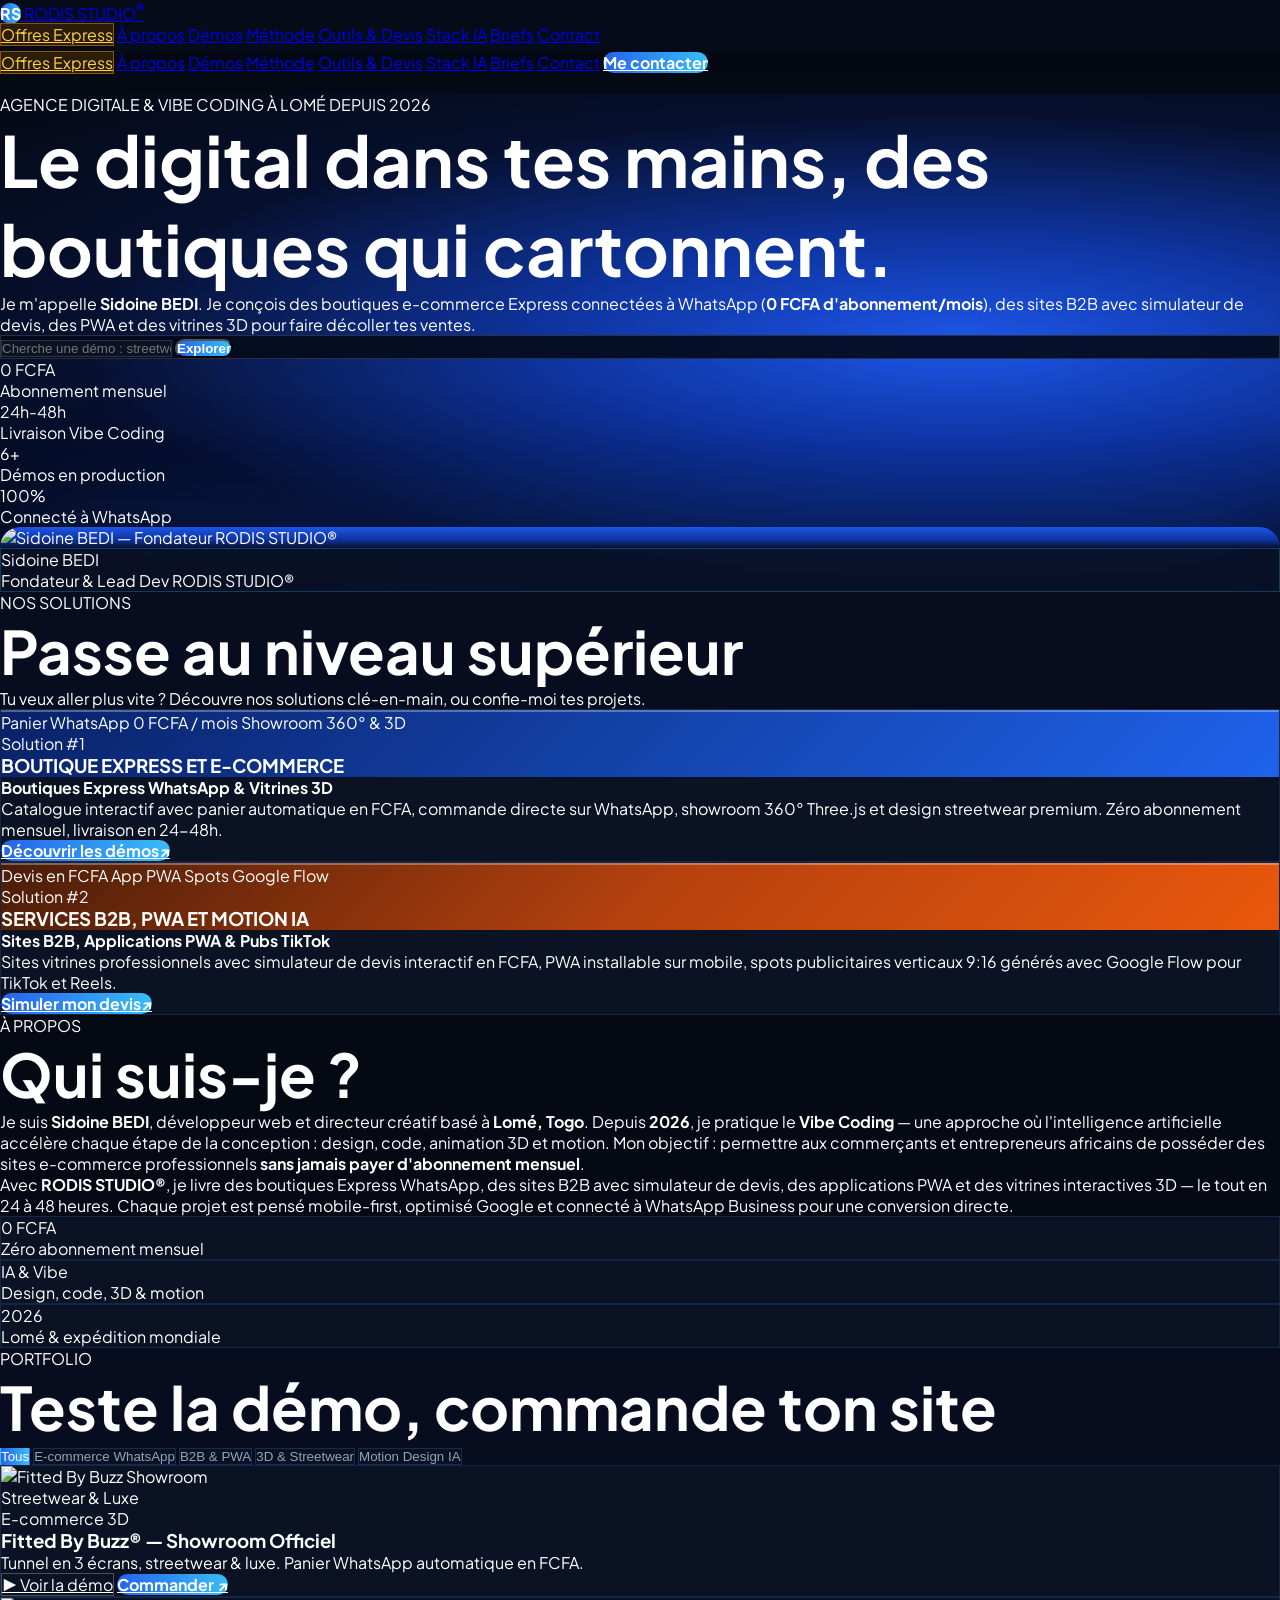
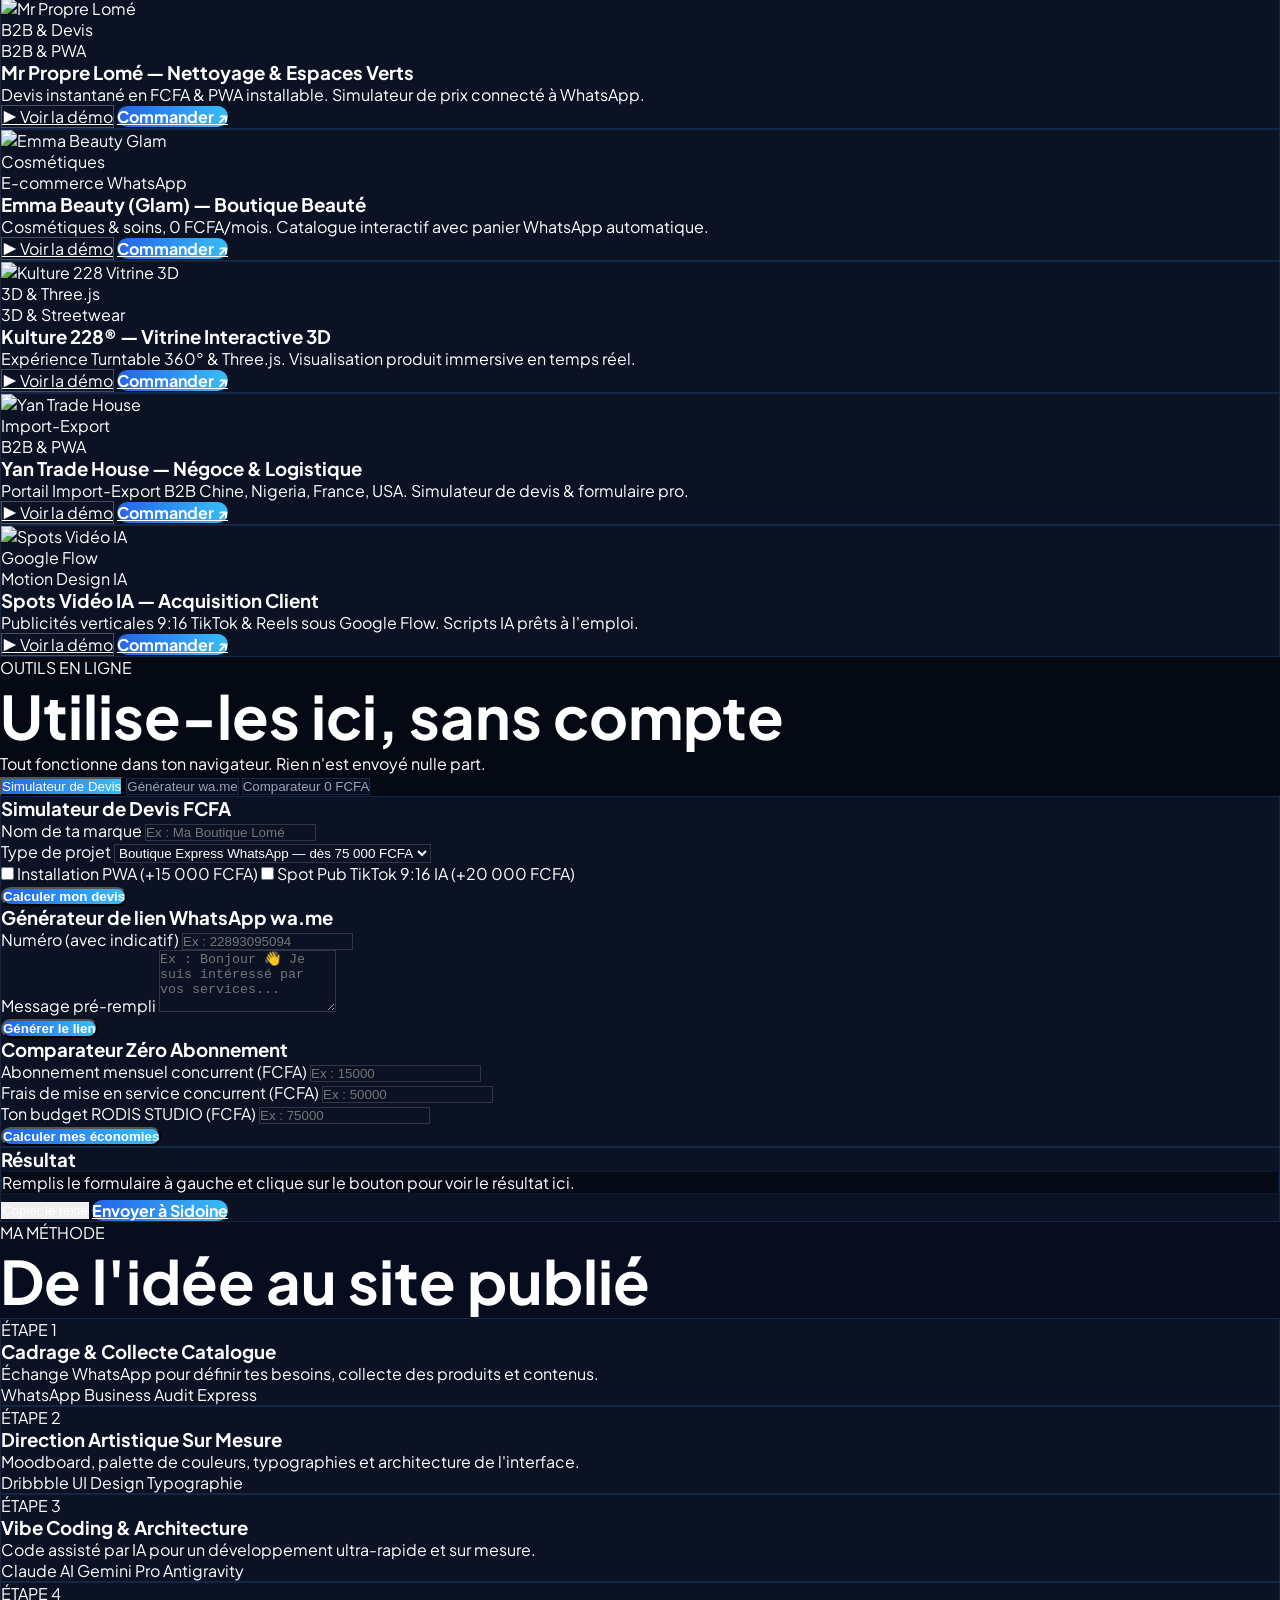
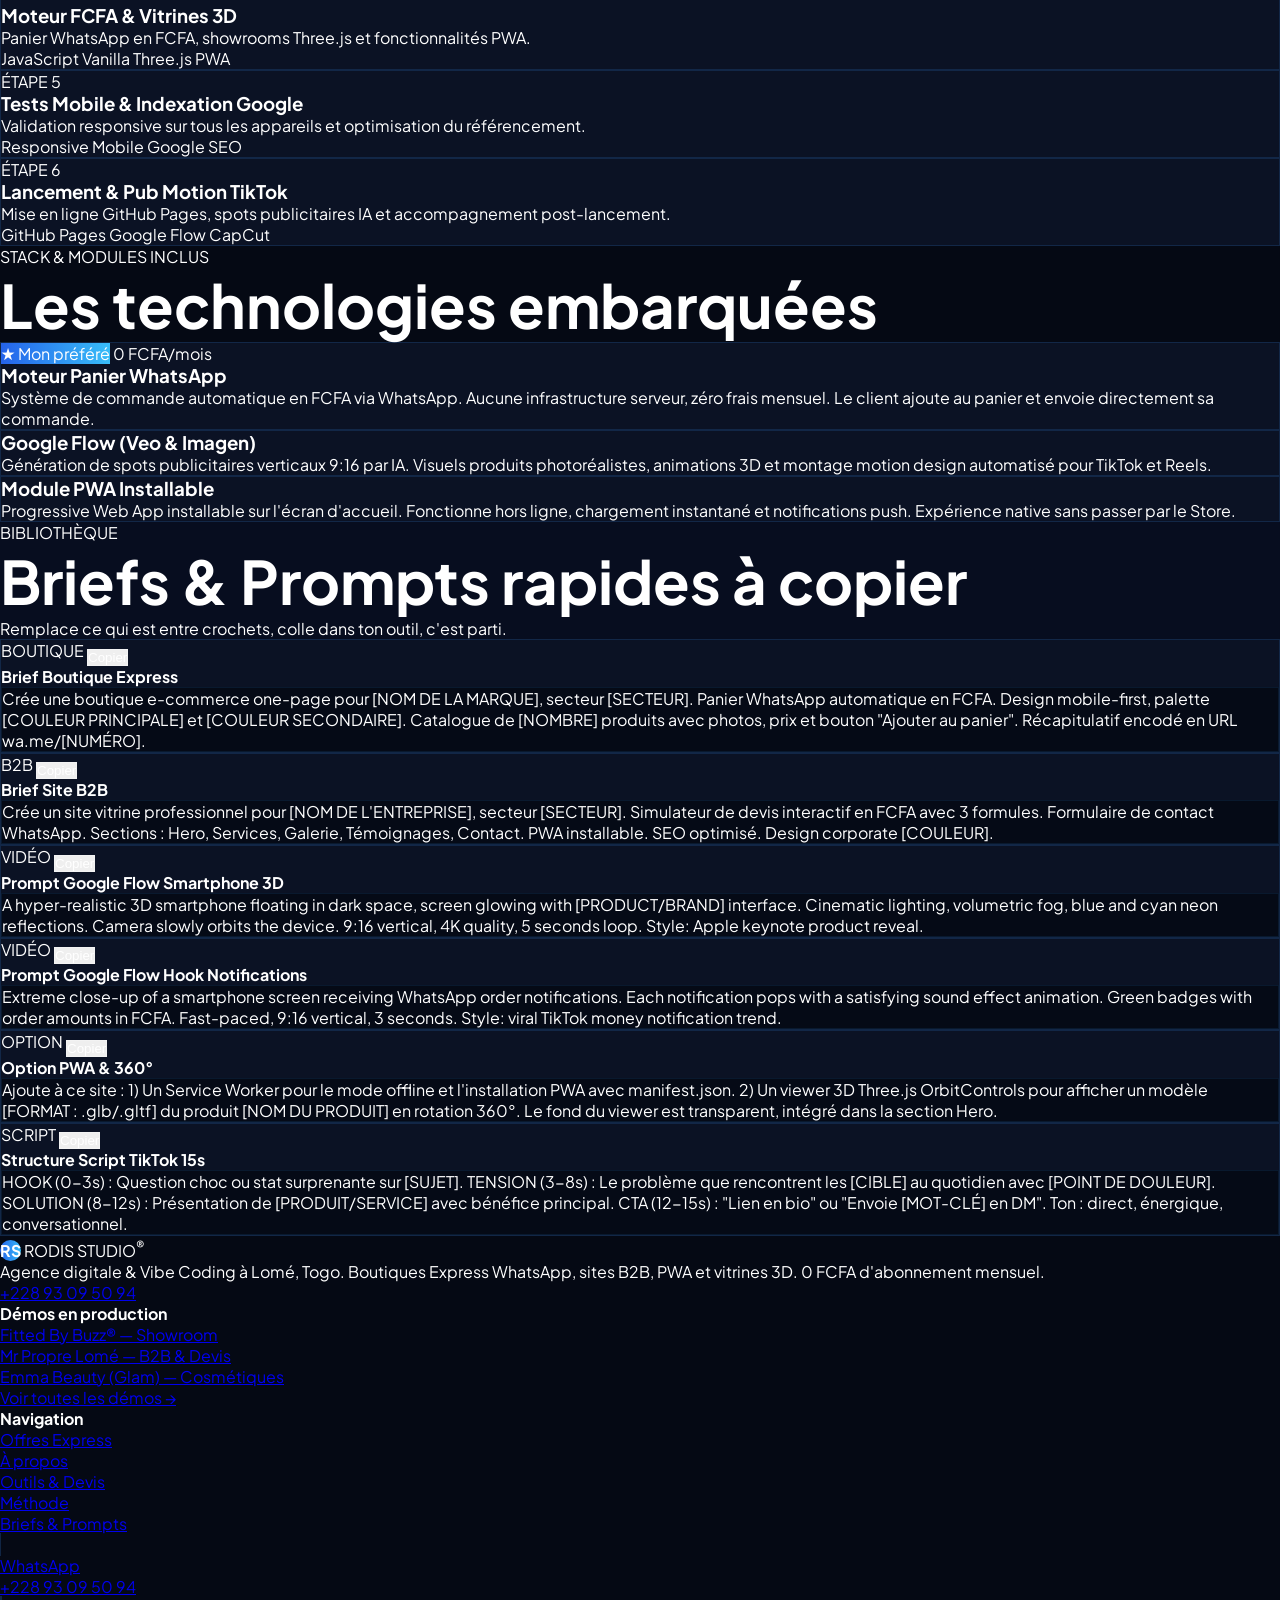
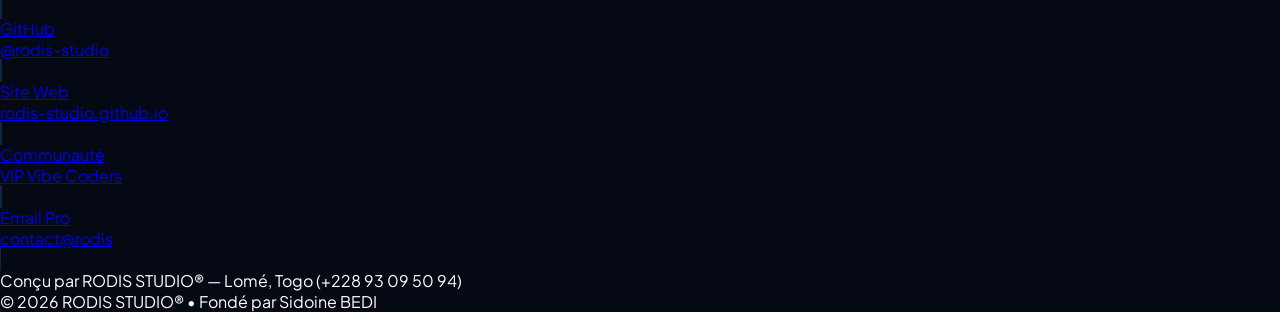
==== index.html @ 3eff5827 "feat: refonte complete site officiel RODIS STUDIO (charte Bleu Roi/Bleu Nuit, 10 sections)" ====
<!DOCTYPE html>
<html lang="fr" class="overflow-x-hidden">
<head>
  <meta charset="UTF-8">
  <meta name="viewport" content="width=device-width, initial-scale=1.0">
  <meta name="google-site-verification" content="QTzAK8WLsPOTwuTMtXdZNBFVSGYJzHXg0_GYtVW4f6Y" />
  <title>RODIS STUDIO® — Agence Digitale &amp; Vibe Coding • Lomé, Togo</title>
  <meta name="description" content="RODIS STUDIO® — Agence digitale &amp; Vibe Coding à Lomé par Sidoine BEDI. Boutiques e-commerce WhatsApp, sites B2B, PWA &amp; vitrines 3D livrés en 24-48h. 0 FCFA d'abonnement.">

  <!-- Google Fonts -->
  <link rel="preconnect" href="https://fonts.googleapis.com">
  <link rel="preconnect" href="https://fonts.gstatic.com" crossorigin>
  <link href="https://fonts.googleapis.com/css2?family=Unbounded:wght@700;800;900&family=Plus+Jakarta+Sans:wght@300;400;500;600;700;800&family=JetBrains+Mono:wght@400;500;600&display=swap" rel="stylesheet">

  <!-- Tailwind CSS CDN -->
  <script src="https://cdn.tailwindcss.com"></script>
  <script>
    tailwind.config = {
      theme: {
        extend: {
          colors: {
            navy: {
              950: '#050914',
              900: '#070D1F',
              800: '#0B1224',
              700: '#0E1A3A',
              600: '#122452'
            },
            azure: {
              DEFAULT: '#2563EB',
              light: '#38BDF8',
              dark: '#0E34A0',
              electric: '#1D56E8'
            },
            amber: {
              DEFAULT: '#D97706',
              dark: '#4A1D09',
              mid: '#B4410E',
              bright: '#EA580C'
            }
          },
          fontFamily: {
            display: ['Unbounded', 'sans-serif'],
            body: ['Plus Jakarta Sans', 'sans-serif'],
            mono: ['JetBrains Mono', 'monospace']
          }
        }
      }
    }
  </script>

  <!-- Lucide Icons CDN -->
  <script src="https://unpkg.com/lucide@latest/dist/umd/lucide.js"></script>

  <style>
    * { margin: 0; padding: 0; box-sizing: border-box; }
    html, body {
      overflow-x: hidden;
      width: 100%;
      max-width: 100vw;
      scroll-behavior: smooth;
    }
    body {
      font-family: 'Plus Jakarta Sans', sans-serif;
      background: #050914;
      color: #FFFFFF;
    }

    /* Scrollbar */
    ::-webkit-scrollbar { width: 6px; }
    ::-webkit-scrollbar-track { background: #070D1F; }
    ::-webkit-scrollbar-thumb { background: linear-gradient(180deg, #2563EB, #38BDF8); border-radius: 3px; }

    /* Selection */
    ::selection { background: #2563EB; color: #FFFFFF; }

    /* Scroll Progress Bar */
    #scrollProgress {
      position: fixed;
      top: 0;
      left: 0;
      height: 4px;
      width: 0%;
      background: linear-gradient(90deg, #2563EB, #38BDF8);
      z-index: 9999;
      transition: width 0.1s linear;
    }

    /* Button Azure */
    .btn-azure {
      background: linear-gradient(90deg, #2563EB, #38BDF8);
      color: #FFFFFF;
      font-weight: 700;
      border-radius: 0.75rem;
      transition: all 0.3s cubic-bezier(0.23, 1, 0.32, 1);
      display: inline-flex;
      align-items: center;
      justify-content: center;
    }
    .btn-azure:hover {
      box-shadow: 0 0 35px rgba(37, 99, 235, 0.5), 0 0 15px rgba(56, 189, 248, 0.3);
      transform: translateY(-2px);
    }

    /* Card Dark */
    .card-dark {
      background: #0B1224;
      border: 1px solid rgba(56, 152, 255, 0.16);
      transition: all 0.4s cubic-bezier(0.23, 1, 0.32, 1);
    }
    .card-dark:hover {
      border-color: #38BDF8;
      transform: translateY(-6px);
      box-shadow: 0 20px 50px rgba(37, 99, 235, 0.18);
    }

    /* Ghost button */
    .btn-ghost {
      border: 1.5px solid rgba(255, 255, 255, 0.25);
      color: #FFFFFF;
      transition: all 0.3s ease;
      display: inline-flex;
      align-items: center;
      justify-content: center;
    }
    .btn-ghost:hover {
      border-color: #38BDF8;
      color: #38BDF8;
      background: rgba(37, 99, 235, 0.1);
    }

    /* Nav link hover */
    .nav-link { position: relative; }
    .nav-link::after {
      content: '';
      position: absolute;
      bottom: -4px; left: 0;
      width: 0; height: 2px;
      background: linear-gradient(90deg, #2563EB, #38BDF8);
      transition: width 0.3s ease;
    }
    .nav-link:hover::after { width: 100%; }

    /* Hero grid pattern */
    .hero-grid-pattern {
      background-image:
        linear-gradient(rgba(255,255,255,0.045) 1px, transparent 1px),
        linear-gradient(90deg, rgba(255,255,255,0.045) 1px, transparent 1px);
      background-size: 48px 48px;
    }

    /* Responsive title clamp */
    .title-clamp {
      font-size: clamp(1.8rem, 5vw, 3.75rem);
      overflow-wrap: anywhere;
      word-break: break-word;
    }

    .title-clamp-lg {
      font-size: clamp(2.2rem, 5.5vw, 4.5rem);
      overflow-wrap: anywhere;
      word-break: break-word;
    }

    /* Mobile menu */
    .mobile-menu {
      transform: translateY(-100%);
      transition: transform 0.4s cubic-bezier(0.23, 1, 0.32, 1);
    }
    .mobile-menu.open { transform: translateY(0); }

    /* Glassmorphism card */
    .glass-card {
      background: rgba(11, 18, 36, 0.75);
      backdrop-filter: blur(20px);
      -webkit-backdrop-filter: blur(20px);
      border: 1px solid rgba(56, 189, 248, 0.25);
    }

    /* Concentric circles */
    .concentric-circles {
      background-image:
        radial-gradient(circle at 80% 50%, rgba(255,255,255,0.07) 0%, transparent 35%),
        radial-gradient(circle at 75% 45%, rgba(255,255,255,0.04) 0%, transparent 50%),
        radial-gradient(circle at 85% 55%, rgba(255,255,255,0.03) 0%, transparent 65%);
    }

    /* Halo effect */
    .halo-blue {
      background: radial-gradient(ellipse at 50% 40%, rgba(37, 99, 235, 0.15) 0%, rgba(29, 86, 232, 0.08) 40%, transparent 70%);
    }

    /* Tab active state */
    .tab-active {
      background: linear-gradient(90deg, #2563EB, #38BDF8);
      color: #FFFFFF;
    }

    /* Filter pill */
    .filter-pill {
      background: rgba(11, 18, 36, 0.85);
      border: 1px solid rgba(56, 152, 255, 0.2);
      color: #94A3B8;
      transition: all 0.3s ease;
      cursor: pointer;
    }
    .filter-pill:hover {
      border-color: #38BDF8;
      color: #38BDF8;
    }
    .filter-pill.active {
      background: linear-gradient(90deg, #2563EB, #38BDF8);
      border-color: transparent;
      color: #FFFFFF;
    }

    /* Form inputs dark */
    select, input[type="text"], input[type="number"], textarea {
      background: rgba(11, 18, 36, 0.95);
      border: 1.5px solid rgba(255, 255, 255, 0.15);
      color: #FFFFFF;
      transition: border-color 0.3s, background 0.3s;
    }
    select:focus, input[type="text"]:focus, input[type="number"]:focus, textarea:focus {
      outline: none;
      border-color: #38BDF8;
      background: rgba(11, 18, 36, 1);
    }
    select option {
      background: #0B1224;
      color: #FFFFFF;
    }

    /* Floating button */
    .scroll-top-btn {
      position: fixed;
      bottom: 2rem;
      right: 2rem;
      z-index: 100;
      opacity: 0;
      pointer-events: none;
      transition: all 0.3s ease;
    }
    .scroll-top-btn.visible {
      opacity: 1;
      pointer-events: auto;
    }

    /* Grid children overflow fix */
    .grid > * {
      min-width: 0;
    }

    /* Arch portrait container */
    .arch-container {
      border-radius: 999px 999px 1.5rem 1.5rem;
      overflow: hidden;
    }

    /* Badge amber */
    .badge-amber {
      background: #2B1D0A;
      border: 1px solid rgba(217, 119, 6, 0.6);
      color: #FCD34D;
    }

    /* Copy button feedback */
    .copy-btn.copied {
      background: #059669 !important;
      border-color: #059669 !important;
      color: #FFFFFF !important;
    }

    /* Social card hover */
    .social-card {
      background: rgba(11, 18, 36, 0.85);
      border: 1px solid rgba(56, 152, 255, 0.16);
      transition: all 0.3s ease;
    }
    .social-card:hover {
      border-color: #38BDF8;
      transform: translateY(-3px);
      box-shadow: 0 10px 30px rgba(37, 99, 235, 0.15);
    }
  </style>
</head>
<body class="overflow-x-hidden">

  <!-- ============ SCROLL PROGRESS BAR ============ -->
  <div id="scrollProgress"></div>

  <!-- ============ STICKY HEADER ============ -->
  <header class="fixed top-0 left-0 w-full z-50 backdrop-blur-xl border-b border-white/10" style="background: rgba(6, 11, 25, 0.92);">
    <div class="max-w-7xl mx-auto px-4 sm:px-6 lg:px-10 flex items-center justify-between h-16 lg:h-20">

      <!-- Left: Logo -->
      <a href="#accueil" class="flex items-center gap-2.5 shrink-0">
        <span class="btn-azure w-10 h-10 flex items-center justify-center rounded-xl text-sm font-black tracking-tight shadow-md">RS</span>
        <span class="font-display font-800 text-base sm:text-lg tracking-tight text-white hidden sm:inline">RODIS STUDIO<sup class="text-[10px] align-super text-azure-light">®</sup></span>
      </a>

      <!-- Center: Desktop Nav -->
      <nav class="hidden lg:flex items-center gap-1 text-sm font-body font-medium">
        <a href="#offres" class="badge-amber px-3 py-1.5 rounded-full text-xs font-bold tracking-wide">Offres Express</a>
        <a href="#a-propos" class="nav-link px-3 py-2 text-gray-300 hover:text-white">À propos</a>
        <a href="#demos" class="nav-link px-3 py-2 text-gray-300 hover:text-white">Démos</a>
        <a href="#methode" class="nav-link px-3 py-2 text-gray-300 hover:text-white">Méthode</a>
        <a href="#simulateur" class="nav-link px-3 py-2 text-gray-300 hover:text-white">Outils &amp; Devis</a>
        <a href="#stack" class="nav-link px-3 py-2 text-gray-300 hover:text-white">Stack IA</a>
        <a href="#briefs" class="nav-link px-3 py-2 text-gray-300 hover:text-white">Briefs</a>
        <a href="#contact" class="nav-link px-3 py-2 text-gray-300 hover:text-white">Contact</a>
      </nav>

      <!-- Right: CTA + Burger -->
      <div class="flex items-center gap-3">
        <a href="https://wa.me/22893095094" target="_blank" class="btn-azure px-5 py-2.5 text-sm font-bold tracking-wide hidden sm:inline-flex items-center gap-2 rounded-xl">
          <i data-lucide="message-square" class="w-4 h-4"></i> Me contacter
        </a>
        <button id="burger" class="lg:hidden flex flex-col gap-1.5 p-2 focus:outline-none" aria-label="Menu de navigation">
          <span class="block w-6 h-[2px] bg-white transition-all" id="bar1"></span>
          <span class="block w-6 h-[2px] bg-white transition-all" id="bar2"></span>
          <span class="block w-4 h-[2px] bg-azure-light transition-all ml-auto" id="bar3"></span>
        </button>
      </div>
    </div>
  </header>

  <!-- Mobile Menu -->
  <div id="mobileMenu" class="mobile-menu fixed inset-0 z-40 backdrop-blur-2xl flex flex-col items-center justify-center gap-6 px-6" style="background: rgba(5, 9, 20, 0.98);">
    <a href="#offres" onclick="closeMenu()" class="badge-amber px-5 py-2 rounded-full text-base font-bold">Offres Express</a>
    <a href="#a-propos" onclick="closeMenu()" class="text-2xl font-display font-800 text-white hover:text-azure-light">À propos</a>
    <a href="#demos" onclick="closeMenu()" class="text-2xl font-display font-800 text-white hover:text-azure-light">Démos</a>
    <a href="#methode" onclick="closeMenu()" class="text-2xl font-display font-800 text-white hover:text-azure-light">Méthode</a>
    <a href="#simulateur" onclick="closeMenu()" class="text-2xl font-display font-800 text-white hover:text-azure-light">Outils &amp; Devis</a>
    <a href="#stack" onclick="closeMenu()" class="text-2xl font-display font-800 text-white hover:text-azure-light">Stack IA</a>
    <a href="#briefs" onclick="closeMenu()" class="text-2xl font-display font-800 text-white hover:text-azure-light">Briefs</a>
    <a href="#contact" onclick="closeMenu()" class="text-2xl font-display font-800 text-white hover:text-azure-light">Contact</a>
    <a href="https://wa.me/22893095094" target="_blank" onclick="closeMenu()" class="btn-azure px-10 py-3.5 rounded-xl text-lg mt-4 w-full max-w-xs text-center font-bold">Me contacter</a>
  </div>

  <!-- ============ SECTION 1: HERO (#accueil) ============ -->
  <section id="accueil" class="relative min-h-screen overflow-hidden" style="background: radial-gradient(ellipse at 75% 50%, #1D56E8 0%, #0E34A0 30%, #06102E 65%, #050914 100%);">
    <!-- Grid pattern overlay -->
    <div class="absolute inset-0 hero-grid-pattern pointer-events-none"></div>

    <div class="relative z-10 max-w-7xl mx-auto px-4 sm:px-6 lg:px-10 pt-28 sm:pt-32 lg:pt-36 pb-16">
      <div class="grid grid-cols-1 lg:grid-cols-12 gap-10 lg:gap-8 items-center min-h-[calc(100vh-10rem)]">

        <!-- Left Column (7 cols) -->
        <div class="lg:col-span-7 flex flex-col gap-6 sm:gap-8 min-w-0">
          <!-- Surtitle -->
          <p class="text-azure-light text-xs sm:text-sm font-semibold tracking-[0.25em] uppercase">
            AGENCE DIGITALE &amp; VIBE CODING À LOMÉ DEPUIS 2026
          </p>

          <!-- Main Title -->
          <h1 class="font-display font-900 leading-[1.05] tracking-tight title-clamp-lg text-white">
            Le digital dans tes mains, des boutiques <span class="text-[#38BDF8]">qui cartonnent.</span>
          </h1>

          <!-- Description -->
          <p class="text-gray-300 text-base sm:text-lg leading-relaxed max-w-xl">
            Je m'appelle <strong class="text-white">Sidoine BEDI</strong>. Je conçois des boutiques e-commerce Express connectées à WhatsApp (<strong class="text-[#38BDF8]">0&nbsp;FCFA d'abonnement/mois</strong>), des sites B2B avec simulateur de devis, des PWA et des vitrines 3D pour faire décoller tes ventes.
          </p>

          <!-- Search Bar -->
          <div class="flex items-center gap-2 w-full max-w-xl rounded-2xl px-4 py-3 sm:px-5 sm:py-3.5" style="background: rgba(5, 11, 26, 0.9); border: 1px solid rgba(255,255,255,0.15);">
            <i data-lucide="search" class="w-5 h-5 text-gray-500 shrink-0"></i>
            <input type="text" id="heroSearch" placeholder="Cherche une démo : streetwear, cosmétiques, B2B, 3D, devis..." class="flex-1 bg-transparent border-none text-sm text-white placeholder:text-gray-500 focus:outline-none min-w-0">
            <button onclick="handleHeroSearch()" class="btn-azure px-4 py-2 text-sm font-bold rounded-xl shrink-0">Explorer</button>
          </div>

          <!-- 4 Counters -->
          <div class="grid grid-cols-2 sm:grid-cols-4 gap-4 pt-4">
            <div class="text-center sm:text-left">
              <span class="font-display font-900 text-2xl sm:text-3xl text-white">0 FCFA</span>
              <p class="text-gray-400 text-xs sm:text-sm mt-1">Abonnement mensuel</p>
            </div>
            <div class="text-center sm:text-left">
              <span class="font-display font-900 text-2xl sm:text-3xl text-white">24h-48h</span>
              <p class="text-gray-400 text-xs sm:text-sm mt-1">Livraison Vibe Coding</p>
            </div>
            <div class="text-center sm:text-left">
              <span class="font-display font-900 text-2xl sm:text-3xl text-white">6+</span>
              <p class="text-gray-400 text-xs sm:text-sm mt-1">Démos en production</p>
            </div>
            <div class="text-center sm:text-left">
              <span class="font-display font-900 text-2xl sm:text-3xl text-white">100%</span>
              <p class="text-gray-400 text-xs sm:text-sm mt-1">Connecté à WhatsApp</p>
            </div>
          </div>
        </div>

        <!-- Right Column (5 cols) — Portrait -->
        <div class="lg:col-span-5 flex justify-center lg:justify-end relative min-w-0">
          <div class="relative">
            <!-- Arch Container -->
            <div class="arch-container w-64 sm:w-72 md:w-80 lg:w-96 aspect-[3/4] relative" style="background: linear-gradient(180deg, #1D56E8 0%, #0E34A0 60%, #06102E 100%); box-shadow: 0 0 80px rgba(29, 86, 232, 0.4), 0 0 160px rgba(29, 86, 232, 0.15);">
              <img src="hero-portrait.png" alt="Sidoine BEDI — Fondateur RODIS STUDIO®" class="w-full h-full object-cover object-top" onerror="this.onerror=null;this.src='https://images.unsplash.com/photo-1534528741775-53994a69daeb?auto=format&fit=crop&w=900&q=80'">
            </div>

            <!-- Floating Glass Card -->
            <div class="glass-card absolute -bottom-4 -left-6 sm:-left-10 px-5 py-4 rounded-2xl z-20 max-w-[220px]">
              <p class="font-display font-800 text-white text-sm sm:text-base">Sidoine BEDI</p>
              <p class="text-[#38BDF8] text-xs sm:text-sm font-medium mt-0.5">Fondateur &amp; Lead Dev RODIS STUDIO®</p>
            </div>
          </div>
        </div>

      </div>
    </div>
  </section>


  <!-- ============ SECTION 2: OFFRES (#offres) ============ -->
  <section id="offres" class="relative py-20 sm:py-28 lg:py-36 overflow-hidden" style="background: #070D1F;">
    <div class="max-w-7xl mx-auto px-4 sm:px-6 lg:px-10">

      <!-- Header -->
      <div class="mb-14 sm:mb-20">
        <p class="text-azure-light text-xs sm:text-sm font-semibold tracking-[0.25em] uppercase mb-4">NOS SOLUTIONS</p>
        <h2 class="font-display font-900 title-clamp text-white mb-3">Passe au niveau supérieur</h2>
        <p class="text-gray-400 text-base sm:text-lg max-w-xl">Tu veux aller plus vite ? Découvre nos solutions clé-en-main, ou confie-moi tes projets.</p>
      </div>

      <!-- 2 Banner Cards -->
      <div class="grid grid-cols-1 lg:grid-cols-2 gap-8 lg:gap-10">

        <!-- Card 1: Boutique Express -->
        <div class="card-dark rounded-3xl overflow-hidden">
          <!-- Top gradient zone -->
          <div class="relative p-6 sm:p-8 lg:p-10 concentric-circles" style="background: linear-gradient(135deg, #092268 0%, #1E63EC 100%);">
            <!-- Icon box + pills -->
            <div class="flex flex-wrap items-center gap-3 mb-6">
              <div class="w-14 h-14 rounded-2xl flex items-center justify-center" style="background: rgba(255,255,255,0.12); backdrop-filter: blur(12px); border: 1px solid rgba(255,255,255,0.2);">
                <i data-lucide="shopping-cart" class="w-7 h-7 text-white"></i>
              </div>
              <span class="px-3 py-1.5 rounded-full text-xs font-bold bg-white/10 border border-white/20 text-white">Panier WhatsApp</span>
              <span class="px-3 py-1.5 rounded-full text-xs font-bold bg-white/10 border border-white/20 text-white">0 FCFA / mois</span>
              <span class="px-3 py-1.5 rounded-full text-xs font-bold bg-white/10 border border-white/20 text-white">Showroom 360° &amp; 3D</span>
            </div>
            <p class="text-azure-light text-xs font-semibold tracking-[0.2em] uppercase mb-2">Solution #1</p>
            <h3 class="font-display font-900 text-2xl sm:text-3xl lg:text-4xl text-white leading-tight">BOUTIQUE EXPRESS ET E-COMMERCE</h3>
          </div>
          <!-- Bottom dark zone -->
          <div class="p-6 sm:p-8 lg:p-10" style="background: #0B1224;">
            <h4 class="font-display font-800 text-lg sm:text-xl text-white mb-3">Boutiques Express WhatsApp &amp; Vitrines 3D</h4>
            <p class="text-gray-400 text-sm sm:text-base leading-relaxed mb-6 max-w-2xl">
              Catalogue interactif avec panier automatique en FCFA, commande directe sur WhatsApp, showroom 360° Three.js et design streetwear premium. Zéro abonnement mensuel, livraison en 24-48h.
            </p>
            <a href="#demos" class="btn-azure inline-flex items-center gap-2 px-6 py-3 text-sm font-bold rounded-xl">
              Découvrir les démos <span>↗</span>
            </a>
          </div>
        </div>

        <!-- Card 2: Services B2B -->
        <div class="card-dark rounded-3xl overflow-hidden">
          <!-- Top gradient zone (Amber) -->
          <div class="relative p-6 sm:p-8 lg:p-10 concentric-circles" style="background: linear-gradient(135deg, #4A1D09 0%, #B4410E 50%, #EA580C 100%);">
            <div class="flex flex-wrap items-center gap-3 mb-6">
              <div class="w-14 h-14 rounded-2xl flex items-center justify-center" style="background: rgba(255,255,255,0.12); backdrop-filter: blur(12px); border: 1px solid rgba(255,255,255,0.2);">
                <i data-lucide="briefcase" class="w-7 h-7 text-white"></i>
              </div>
              <span class="px-3 py-1.5 rounded-full text-xs font-bold bg-white/10 border border-white/20 text-white">Devis en FCFA</span>
              <span class="px-3 py-1.5 rounded-full text-xs font-bold bg-white/10 border border-white/20 text-white">App PWA</span>
              <span class="px-3 py-1.5 rounded-full text-xs font-bold bg-white/10 border border-white/20 text-white">Spots Google Flow</span>
            </div>
            <p class="text-amber-300 text-xs font-semibold tracking-[0.2em] uppercase mb-2">Solution #2</p>
            <h3 class="font-display font-900 text-2xl sm:text-3xl lg:text-4xl text-white leading-tight">SERVICES B2B, PWA ET MOTION IA</h3>
          </div>
          <!-- Bottom dark zone -->
          <div class="p-6 sm:p-8 lg:p-10" style="background: #0B1224;">
            <h4 class="font-display font-800 text-lg sm:text-xl text-white mb-3">Sites B2B, Applications PWA &amp; Pubs TikTok</h4>
            <p class="text-gray-400 text-sm sm:text-base leading-relaxed mb-6 max-w-2xl">
              Sites vitrines professionnels avec simulateur de devis interactif en FCFA, PWA installable sur mobile, spots publicitaires verticaux 9:16 générés avec Google Flow pour TikTok et Reels.
            </p>
            <a href="#simulateur" class="btn-azure inline-flex items-center gap-2 px-6 py-3 text-sm font-bold rounded-xl">
              Simuler mon devis <span>↗</span>
            </a>
          </div>
        </div>

      </div>
    </div>
  </section>


  <!-- ============ SECTION 3: QUI SUIS-JE ? (#a-propos) ============ -->
  <section id="a-propos" class="relative py-20 sm:py-28 lg:py-36 overflow-hidden" style="background: #050914;">
    <!-- Halo -->
    <div class="absolute inset-0 halo-blue pointer-events-none"></div>

    <div class="relative z-10 max-w-4xl mx-auto px-4 sm:px-6 lg:px-10">
      <p class="text-azure-light text-xs sm:text-sm font-semibold tracking-[0.25em] uppercase mb-4">À PROPOS</p>
      <h2 class="font-display font-900 title-clamp text-white mb-8 sm:mb-10">Qui suis-je ?</h2>

      <div class="flex flex-col gap-6 mb-12">
        <p class="text-gray-300 text-base sm:text-lg leading-relaxed">
          Je suis <strong class="text-white">Sidoine BEDI</strong>, développeur web et directeur créatif basé à <strong class="text-white">Lomé, Togo</strong>. Depuis <strong class="text-white">2026</strong>, je pratique le <strong class="text-[#38BDF8]">Vibe Coding</strong> — une approche où l'intelligence artificielle accélère chaque étape de la conception : design, code, animation 3D et motion. Mon objectif : permettre aux commerçants et entrepreneurs africains de posséder des sites e-commerce professionnels <strong class="text-white">sans jamais payer d'abonnement mensuel</strong>.
        </p>
        <p class="text-gray-300 text-base sm:text-lg leading-relaxed">
          Avec <strong class="text-white">RODIS STUDIO®</strong>, je livre des boutiques Express WhatsApp, des sites B2B avec simulateur de devis, des applications PWA et des vitrines interactives 3D — le tout en 24 à 48 heures. Chaque projet est pensé mobile-first, optimisé Google et connecté à WhatsApp Business pour une conversion directe.
        </p>
      </div>

      <!-- 3 Stats -->
      <div class="grid grid-cols-1 sm:grid-cols-3 gap-4">
        <div class="card-dark rounded-2xl p-6 text-center">
          <span class="font-display font-900 text-3xl sm:text-4xl text-[#38BDF8] block">0 FCFA</span>
          <p class="text-gray-400 text-sm font-medium mt-2">Zéro abonnement mensuel</p>
        </div>
        <div class="card-dark rounded-2xl p-6 text-center">
          <span class="font-display font-900 text-3xl sm:text-4xl text-[#38BDF8] block">IA &amp; Vibe</span>
          <p class="text-gray-400 text-sm font-medium mt-2">Design, code, 3D &amp; motion</p>
        </div>
        <div class="card-dark rounded-2xl p-6 text-center">
          <span class="font-display font-900 text-3xl sm:text-4xl text-[#38BDF8] block">2026</span>
          <p class="text-gray-400 text-sm font-medium mt-2">Lomé &amp; expédition mondiale</p>
        </div>
      </div>
    </div>
  </section>


  <!-- ============ SECTION 4: CATALOGUE DE DÉMOS (#demos) ============ -->
  <section id="demos" class="relative py-20 sm:py-28 lg:py-36 overflow-hidden" style="background: #070D1F;">
    <div class="max-w-7xl mx-auto px-4 sm:px-6 lg:px-10">

      <!-- Header -->
      <div class="mb-10 sm:mb-14">
        <p class="text-azure-light text-xs sm:text-sm font-semibold tracking-[0.25em] uppercase mb-4">PORTFOLIO</p>
        <h2 class="font-display font-900 title-clamp text-white mb-4">Teste la démo, commande ton site</h2>
      </div>

      <!-- Filter Pills -->
      <div class="flex flex-wrap gap-2 sm:gap-3 mb-10 sm:mb-14" id="demoFilters">
        <button class="filter-pill active px-4 py-2 rounded-full text-sm font-semibold" data-filter="all">Tous</button>
        <button class="filter-pill px-4 py-2 rounded-full text-sm font-semibold" data-filter="ecommerce">E-commerce WhatsApp</button>
        <button class="filter-pill px-4 py-2 rounded-full text-sm font-semibold" data-filter="b2b">B2B &amp; PWA</button>
        <button class="filter-pill px-4 py-2 rounded-full text-sm font-semibold" data-filter="3d">3D &amp; Streetwear</button>
        <button class="filter-pill px-4 py-2 rounded-full text-sm font-semibold" data-filter="motion">Motion Design IA</button>
      </div>

      <!-- Demo Cards Grid -->
      <div class="grid grid-cols-1 md:grid-cols-2 lg:grid-cols-3 gap-6 lg:gap-8" id="demoGrid">

        <!-- Demo 1: Fitted By Buzz -->
        <div class="card-dark rounded-2xl overflow-hidden demo-card" data-categories="ecommerce 3d">
          <div class="relative h-48 sm:h-52 overflow-hidden bg-navy-800 group">
            <img src="https://images.unsplash.com/photo-1556906781-9a412961c28c?auto=format&fit=crop&w=800&q=80" alt="Fitted By Buzz Showroom" class="w-full h-full object-cover group-hover:scale-105 transition-transform duration-700">
            <div class="absolute inset-0 bg-gradient-to-t from-navy-800/90 via-transparent to-black/20"></div>
            <div class="absolute top-3 left-3">
              <span class="text-xs font-bold tracking-wider uppercase text-white bg-navy-950/80 border border-azure-light/30 px-3 py-1.5 rounded-full backdrop-blur-md">Streetwear &amp; Luxe</span>
            </div>
            <a href="https://rodis-studio.github.io/fitted-by-buzz/" target="_blank" class="absolute inset-0 flex items-center justify-center opacity-0 group-hover:opacity-100 transition-opacity duration-300">
              <div class="w-14 h-14 rounded-full bg-white/20 backdrop-blur-md flex items-center justify-center border border-white/30">
                <i data-lucide="play" class="w-6 h-6 text-white fill-white"></i>
              </div>
            </a>
          </div>
          <div class="p-5 sm:p-6">
            <span class="inline-block px-2.5 py-1 rounded-md text-xs font-bold bg-azure/20 text-azure-light mb-3">E-commerce 3D</span>
            <h3 class="font-display font-800 text-base sm:text-lg text-white mb-2">Fitted By Buzz® — Showroom Officiel</h3>
            <p class="text-gray-400 text-sm leading-relaxed mb-5">Tunnel en 3 écrans, streetwear &amp; luxe. Panier WhatsApp automatique en FCFA.</p>
            <div class="flex flex-wrap gap-2">
              <a href="https://rodis-studio.github.io/fitted-by-buzz/" target="_blank" class="btn-ghost px-4 py-2 rounded-xl text-xs font-bold inline-flex items-center gap-1.5">▶ Voir la démo</a>
              <a href="https://wa.me/22893095094?text=Bonjour%20Sidoine%20%F0%9F%91%8B%20Je%20veux%20un%20site%20comme%20Fitted%20By%20Buzz" target="_blank" class="btn-azure px-4 py-2 rounded-xl text-xs font-bold inline-flex items-center gap-1.5">Commander ↗</a>
            </div>
          </div>
        </div>

        <!-- Demo 2: Mr Propre -->
        <div class="card-dark rounded-2xl overflow-hidden demo-card" data-categories="b2b">
          <div class="relative h-48 sm:h-52 overflow-hidden bg-navy-800 group">
            <img src="https://images.unsplash.com/photo-1600585154340-be6161a56a0c?auto=format&fit=crop&w=800&q=80" alt="Mr Propre Lomé" class="w-full h-full object-cover group-hover:scale-105 transition-transform duration-700">
            <div class="absolute inset-0 bg-gradient-to-t from-navy-800/90 via-transparent to-black/20"></div>
            <div class="absolute top-3 left-3">
              <span class="text-xs font-bold tracking-wider uppercase text-white bg-navy-950/80 border border-azure-light/30 px-3 py-1.5 rounded-full backdrop-blur-md">B2B &amp; Devis</span>
            </div>
            <a href="https://rodis-studio.github.io/mr-propre/" target="_blank" class="absolute inset-0 flex items-center justify-center opacity-0 group-hover:opacity-100 transition-opacity duration-300">
              <div class="w-14 h-14 rounded-full bg-white/20 backdrop-blur-md flex items-center justify-center border border-white/30">
                <i data-lucide="play" class="w-6 h-6 text-white fill-white"></i>
              </div>
            </a>
          </div>
          <div class="p-5 sm:p-6">
            <span class="inline-block px-2.5 py-1 rounded-md text-xs font-bold bg-azure/20 text-azure-light mb-3">B2B &amp; PWA</span>
            <h3 class="font-display font-800 text-base sm:text-lg text-white mb-2">Mr Propre Lomé — Nettoyage &amp; Espaces Verts</h3>
            <p class="text-gray-400 text-sm leading-relaxed mb-5">Devis instantané en FCFA &amp; PWA installable. Simulateur de prix connecté à WhatsApp.</p>
            <div class="flex flex-wrap gap-2">
              <a href="https://rodis-studio.github.io/mr-propre/" target="_blank" class="btn-ghost px-4 py-2 rounded-xl text-xs font-bold inline-flex items-center gap-1.5">▶ Voir la démo</a>
              <a href="https://wa.me/22893095094?text=Bonjour%20Sidoine%20%F0%9F%91%8B%20Je%20veux%20un%20site%20comme%20Mr%20Propre" target="_blank" class="btn-azure px-4 py-2 rounded-xl text-xs font-bold inline-flex items-center gap-1.5">Commander ↗</a>
            </div>
          </div>
        </div>

        <!-- Demo 3: Emma Beauty (Glam) -->
        <div class="card-dark rounded-2xl overflow-hidden demo-card" data-categories="ecommerce">
          <div class="relative h-48 sm:h-52 overflow-hidden bg-navy-800 group">
            <img src="https://images.unsplash.com/photo-1522335789203-aabd1fc54bc9?auto=format&fit=crop&w=800&q=80" alt="Emma Beauty Glam" class="w-full h-full object-cover group-hover:scale-105 transition-transform duration-700">
            <div class="absolute inset-0 bg-gradient-to-t from-navy-800/90 via-transparent to-black/20"></div>
            <div class="absolute top-3 left-3">
              <span class="text-xs font-bold tracking-wider uppercase text-white bg-navy-950/80 border border-azure-light/30 px-3 py-1.5 rounded-full backdrop-blur-md">Cosmétiques</span>
            </div>
            <a href="https://rodis-studio.github.io/glam/" target="_blank" class="absolute inset-0 flex items-center justify-center opacity-0 group-hover:opacity-100 transition-opacity duration-300">
              <div class="w-14 h-14 rounded-full bg-white/20 backdrop-blur-md flex items-center justify-center border border-white/30">
                <i data-lucide="play" class="w-6 h-6 text-white fill-white"></i>
              </div>
            </a>
          </div>
          <div class="p-5 sm:p-6">
            <span class="inline-block px-2.5 py-1 rounded-md text-xs font-bold bg-azure/20 text-azure-light mb-3">E-commerce WhatsApp</span>
            <h3 class="font-display font-800 text-base sm:text-lg text-white mb-2">Emma Beauty (Glam) — Boutique Beauté</h3>
            <p class="text-gray-400 text-sm leading-relaxed mb-5">Cosmétiques &amp; soins, 0 FCFA/mois. Catalogue interactif avec panier WhatsApp automatique.</p>
            <div class="flex flex-wrap gap-2">
              <a href="https://rodis-studio.github.io/glam/" target="_blank" class="btn-ghost px-4 py-2 rounded-xl text-xs font-bold inline-flex items-center gap-1.5">▶ Voir la démo</a>
              <a href="https://wa.me/22893095094?text=Bonjour%20Sidoine%20%F0%9F%91%8B%20Je%20veux%20un%20site%20comme%20Emma%20Beauty" target="_blank" class="btn-azure px-4 py-2 rounded-xl text-xs font-bold inline-flex items-center gap-1.5">Commander ↗</a>
            </div>
          </div>
        </div>

        <!-- Demo 4: Kulture 228 -->
        <div class="card-dark rounded-2xl overflow-hidden demo-card" data-categories="3d">
          <div class="relative h-48 sm:h-52 overflow-hidden bg-navy-800 group">
            <img src="https://images.unsplash.com/photo-1558618666-fcd25c85f82e?auto=format&fit=crop&w=800&q=80" alt="Kulture 228 Vitrine 3D" class="w-full h-full object-cover group-hover:scale-105 transition-transform duration-700">
            <div class="absolute inset-0 bg-gradient-to-t from-navy-800/90 via-transparent to-black/20"></div>
            <div class="absolute top-3 left-3">
              <span class="text-xs font-bold tracking-wider uppercase text-white bg-navy-950/80 border border-azure-light/30 px-3 py-1.5 rounded-full backdrop-blur-md">3D &amp; Three.js</span>
            </div>
            <a href="https://rodis-studio.github.io/fitted-by-buzz/" target="_blank" class="absolute inset-0 flex items-center justify-center opacity-0 group-hover:opacity-100 transition-opacity duration-300">
              <div class="w-14 h-14 rounded-full bg-white/20 backdrop-blur-md flex items-center justify-center border border-white/30">
                <i data-lucide="play" class="w-6 h-6 text-white fill-white"></i>
              </div>
            </a>
          </div>
          <div class="p-5 sm:p-6">
            <span class="inline-block px-2.5 py-1 rounded-md text-xs font-bold bg-azure/20 text-azure-light mb-3">3D &amp; Streetwear</span>
            <h3 class="font-display font-800 text-base sm:text-lg text-white mb-2">Kulture 228® — Vitrine Interactive 3D</h3>
            <p class="text-gray-400 text-sm leading-relaxed mb-5">Expérience Turntable 360° &amp; Three.js. Visualisation produit immersive en temps réel.</p>
            <div class="flex flex-wrap gap-2">
              <a href="https://rodis-studio.github.io/fitted-by-buzz/" target="_blank" class="btn-ghost px-4 py-2 rounded-xl text-xs font-bold inline-flex items-center gap-1.5">▶ Voir la démo</a>
              <a href="https://wa.me/22893095094?text=Bonjour%20Sidoine%20%F0%9F%91%8B%20Je%20veux%20une%20vitrine%203D%20comme%20Kulture%20228" target="_blank" class="btn-azure px-4 py-2 rounded-xl text-xs font-bold inline-flex items-center gap-1.5">Commander ↗</a>
            </div>
          </div>
        </div>

        <!-- Demo 5: Yan Trade House -->
        <div class="card-dark rounded-2xl overflow-hidden demo-card" data-categories="b2b">
          <div class="relative h-48 sm:h-52 overflow-hidden bg-navy-800 group">
            <img src="https://images.unsplash.com/photo-1586528116311-ad8dd3c8310d?auto=format&fit=crop&w=800&q=80" alt="Yan Trade House" class="w-full h-full object-cover group-hover:scale-105 transition-transform duration-700">
            <div class="absolute inset-0 bg-gradient-to-t from-navy-800/90 via-transparent to-black/20"></div>
            <div class="absolute top-3 left-3">
              <span class="text-xs font-bold tracking-wider uppercase text-white bg-navy-950/80 border border-azure-light/30 px-3 py-1.5 rounded-full backdrop-blur-md">Import-Export</span>
            </div>
            <a href="#simulateur" class="absolute inset-0 flex items-center justify-center opacity-0 group-hover:opacity-100 transition-opacity duration-300">
              <div class="w-14 h-14 rounded-full bg-white/20 backdrop-blur-md flex items-center justify-center border border-white/30">
                <i data-lucide="play" class="w-6 h-6 text-white fill-white"></i>
              </div>
            </a>
          </div>
          <div class="p-5 sm:p-6">
            <span class="inline-block px-2.5 py-1 rounded-md text-xs font-bold bg-azure/20 text-azure-light mb-3">B2B &amp; PWA</span>
            <h3 class="font-display font-800 text-base sm:text-lg text-white mb-2">Yan Trade House — Négoce &amp; Logistique</h3>
            <p class="text-gray-400 text-sm leading-relaxed mb-5">Portail Import-Export B2B Chine, Nigeria, France, USA. Simulateur de devis &amp; formulaire pro.</p>
            <div class="flex flex-wrap gap-2">
              <a href="#simulateur" class="btn-ghost px-4 py-2 rounded-xl text-xs font-bold inline-flex items-center gap-1.5">▶ Voir la démo</a>
              <a href="https://wa.me/22893095094?text=Bonjour%20Sidoine%20%F0%9F%91%8B%20Je%20veux%20un%20site%20B2B%20comme%20Yan%20Trade%20House" target="_blank" class="btn-azure px-4 py-2 rounded-xl text-xs font-bold inline-flex items-center gap-1.5">Commander ↗</a>
            </div>
          </div>
        </div>

        <!-- Demo 6: Spots Vidéo IA -->
        <div class="card-dark rounded-2xl overflow-hidden demo-card" data-categories="motion">
          <div class="relative h-48 sm:h-52 overflow-hidden bg-navy-800 group">
            <img src="https://images.unsplash.com/photo-1574717024653-61fd2cf4d44d?auto=format&fit=crop&w=800&q=80" alt="Spots Vidéo IA" class="w-full h-full object-cover group-hover:scale-105 transition-transform duration-700">
            <div class="absolute inset-0 bg-gradient-to-t from-navy-800/90 via-transparent to-black/20"></div>
            <div class="absolute top-3 left-3">
              <span class="text-xs font-bold tracking-wider uppercase text-white bg-navy-950/80 border border-azure-light/30 px-3 py-1.5 rounded-full backdrop-blur-md">Google Flow</span>
            </div>
            <a href="#briefs" class="absolute inset-0 flex items-center justify-center opacity-0 group-hover:opacity-100 transition-opacity duration-300">
              <div class="w-14 h-14 rounded-full bg-white/20 backdrop-blur-md flex items-center justify-center border border-white/30">
                <i data-lucide="play" class="w-6 h-6 text-white fill-white"></i>
              </div>
            </a>
          </div>
          <div class="p-5 sm:p-6">
            <span class="inline-block px-2.5 py-1 rounded-md text-xs font-bold bg-azure/20 text-azure-light mb-3">Motion Design IA</span>
            <h3 class="font-display font-800 text-base sm:text-lg text-white mb-2">Spots Vidéo IA — Acquisition Client</h3>
            <p class="text-gray-400 text-sm leading-relaxed mb-5">Publicités verticales 9:16 TikTok &amp; Reels sous Google Flow. Scripts IA prêts à l'emploi.</p>
            <div class="flex flex-wrap gap-2">
              <a href="#briefs" class="btn-ghost px-4 py-2 rounded-xl text-xs font-bold inline-flex items-center gap-1.5">▶ Voir la démo</a>
              <a href="https://wa.me/22893095094?text=Bonjour%20Sidoine%20%F0%9F%91%8B%20Je%20veux%20un%20spot%20vid%C3%A9o%20IA%20TikTok" target="_blank" class="btn-azure px-4 py-2 rounded-xl text-xs font-bold inline-flex items-center gap-1.5">Commander ↗</a>
            </div>
          </div>
        </div>

      </div>
    </div>
  </section>


  <!-- ============ SECTION 5: OUTILS EN LIGNE (#simulateur) ============ -->
  <section id="simulateur" class="relative py-20 sm:py-28 lg:py-36 overflow-hidden" style="background: #050914;">
    <div class="absolute inset-0 halo-blue pointer-events-none"></div>
    <div class="relative z-10 max-w-7xl mx-auto px-4 sm:px-6 lg:px-10">

      <!-- Header -->
      <div class="mb-10 sm:mb-14">
        <p class="text-azure-light text-xs sm:text-sm font-semibold tracking-[0.25em] uppercase mb-4">OUTILS EN LIGNE</p>
        <h2 class="font-display font-900 title-clamp text-white mb-3">Utilise-les ici, sans compte</h2>
        <p class="text-gray-400 text-base sm:text-lg max-w-xl">Tout fonctionne dans ton navigateur. Rien n'est envoyé nulle part.</p>
      </div>

      <!-- Tabs -->
      <div class="flex flex-wrap gap-2 sm:gap-3 mb-8" id="toolTabs">
        <button class="tool-tab tab-active px-4 sm:px-5 py-2.5 rounded-xl text-sm font-bold" data-tab="devis">Simulateur de Devis</button>
        <button class="tool-tab filter-pill px-4 sm:px-5 py-2.5 rounded-xl text-sm font-bold" data-tab="whatsapp">Générateur wa.me</button>
        <button class="tool-tab filter-pill px-4 sm:px-5 py-2.5 rounded-xl text-sm font-bold" data-tab="comparateur">Comparateur 0 FCFA</button>
      </div>

      <!-- Tool Panels Container -->
      <div class="grid grid-cols-1 lg:grid-cols-2 gap-6 lg:gap-8">

        <!-- LEFT PANEL: Input -->
        <div class="card-dark rounded-2xl p-5 sm:p-6 lg:p-8">

          <!-- Tab 1: Simulateur de Devis -->
          <div id="panel-devis" class="tool-panel">
            <h3 class="font-display font-800 text-lg text-white mb-6">Simulateur de Devis FCFA</h3>
            <div class="flex flex-col gap-5">
              <div>
                <label class="text-gray-300 text-xs font-bold tracking-widest uppercase mb-2 block">Nom de ta marque</label>
                <input type="text" id="devisBrand" placeholder="Ex : Ma Boutique Lomé" class="w-full px-4 py-3.5 rounded-xl text-sm placeholder:text-gray-600">
              </div>
              <div>
                <label class="text-gray-300 text-xs font-bold tracking-widest uppercase mb-2 block">Type de projet</label>
                <select id="devisType" class="w-full px-4 py-3.5 rounded-xl text-sm appearance-none cursor-pointer">
                  <option value="75000">Boutique Express WhatsApp — dès 75 000 FCFA</option>
                  <option value="95000">Site Vitrine B2B + Devis — dès 95 000 FCFA</option>
                  <option value="130000">Showroom 360°/3D + PWA — dès 130 000 FCFA</option>
                </select>
              </div>
              <div class="flex flex-col gap-3">
                <label class="flex items-center gap-3 cursor-pointer">
                  <input type="checkbox" id="optionPWA" value="15000" class="w-5 h-5 rounded accent-azure">
                  <span class="text-gray-300 text-sm">Installation PWA (+15 000 FCFA)</span>
                </label>
                <label class="flex items-center gap-3 cursor-pointer">
                  <input type="checkbox" id="optionSpot" value="20000" class="w-5 h-5 rounded accent-azure">
                  <span class="text-gray-300 text-sm">Spot Pub TikTok 9:16 IA (+20 000 FCFA)</span>
                </label>
              </div>
              <button onclick="calculateDevis()" class="btn-azure w-full py-3.5 rounded-xl text-sm font-bold mt-2">
                Calculer mon devis
              </button>
            </div>
          </div>

          <!-- Tab 2: Générateur WhatsApp -->
          <div id="panel-whatsapp" class="tool-panel hidden">
            <h3 class="font-display font-800 text-lg text-white mb-6">Générateur de lien WhatsApp wa.me</h3>
            <div class="flex flex-col gap-5">
              <div>
                <label class="text-gray-300 text-xs font-bold tracking-widest uppercase mb-2 block">Numéro (avec indicatif)</label>
                <input type="text" id="waNumber" placeholder="Ex : 22893095094" class="w-full px-4 py-3.5 rounded-xl text-sm placeholder:text-gray-600">
              </div>
              <div>
                <label class="text-gray-300 text-xs font-bold tracking-widest uppercase mb-2 block">Message pré-rempli</label>
                <textarea id="waMessage" rows="4" placeholder="Ex : Bonjour 👋 Je suis intéressé par vos services..." class="w-full px-4 py-3.5 rounded-xl text-sm placeholder:text-gray-600 resize-none"></textarea>
              </div>
              <button onclick="generateWaLink()" class="btn-azure w-full py-3.5 rounded-xl text-sm font-bold mt-2">
                Générer le lien
              </button>
            </div>
          </div>

          <!-- Tab 3: Comparateur -->
          <div id="panel-comparateur" class="tool-panel hidden">
            <h3 class="font-display font-800 text-lg text-white mb-6">Comparateur Zéro Abonnement</h3>
            <div class="flex flex-col gap-5">
              <div>
                <label class="text-gray-300 text-xs font-bold tracking-widest uppercase mb-2 block">Abonnement mensuel concurrent (FCFA)</label>
                <input type="number" id="compMonthly" placeholder="Ex : 15000" class="w-full px-4 py-3.5 rounded-xl text-sm placeholder:text-gray-600">
              </div>
              <div>
                <label class="text-gray-300 text-xs font-bold tracking-widest uppercase mb-2 block">Frais de mise en service concurrent (FCFA)</label>
                <input type="number" id="compSetup" placeholder="Ex : 50000" class="w-full px-4 py-3.5 rounded-xl text-sm placeholder:text-gray-600">
              </div>
              <div>
                <label class="text-gray-300 text-xs font-bold tracking-widest uppercase mb-2 block">Ton budget RODIS STUDIO (FCFA)</label>
                <input type="number" id="compRodis" placeholder="Ex : 75000" class="w-full px-4 py-3.5 rounded-xl text-sm placeholder:text-gray-600">
              </div>
              <button onclick="calculateSavings()" class="btn-azure w-full py-3.5 rounded-xl text-sm font-bold mt-2">
                Calculer mes économies
              </button>
            </div>
          </div>

        </div>

        <!-- RIGHT PANEL: Result -->
        <div class="card-dark rounded-2xl p-5 sm:p-6 lg:p-8 flex flex-col">
          <h3 class="font-display font-800 text-lg text-white mb-4">Résultat</h3>
          <div id="toolResult" class="flex-1 p-4 sm:p-5 rounded-xl font-mono text-sm text-gray-300 leading-relaxed whitespace-pre-wrap min-h-[200px]" style="background: rgba(5, 9, 20, 0.85); border: 1px solid rgba(56, 152, 255, 0.1);">Remplis le formulaire à gauche et clique sur le bouton pour voir le résultat ici.</div>
          <div class="flex flex-wrap gap-3 mt-5">
            <button onclick="copyResult()" id="copyResultBtn" class="copy-btn btn-ghost px-5 py-2.5 rounded-xl text-sm font-bold inline-flex items-center gap-2">
              <i data-lucide="copy" class="w-4 h-4"></i> Copier le texte
            </button>
            <a id="sendToSidoine" href="https://wa.me/22893095094" target="_blank" class="btn-azure px-5 py-2.5 rounded-xl text-sm font-bold inline-flex items-center gap-2">
              <i data-lucide="send" class="w-4 h-4"></i> Envoyer à Sidoine
            </a>
          </div>
        </div>

      </div>
    </div>
  </section>


  <!-- ============ SECTION 6: MÉTHODE (#methode) ============ -->
  <section id="methode" class="relative py-20 sm:py-28 lg:py-36 overflow-hidden" style="background: #070D1F;">
    <div class="max-w-7xl mx-auto px-4 sm:px-6 lg:px-10">

      <div class="mb-10 sm:mb-14">
        <p class="text-azure-light text-xs sm:text-sm font-semibold tracking-[0.25em] uppercase mb-4">MA MÉTHODE</p>
        <h2 class="font-display font-900 title-clamp text-white">De l'idée au site publié</h2>
      </div>

      <!-- 6 Steps Grid -->
      <div class="grid grid-cols-1 sm:grid-cols-2 lg:grid-cols-3 gap-6">

        <!-- Step 1 -->
        <div class="card-dark rounded-2xl p-6 sm:p-7">
          <span class="text-azure-light text-xs font-bold tracking-[0.2em] uppercase block mb-4">ÉTAPE 1</span>
          <div class="w-12 h-12 rounded-xl bg-azure/15 flex items-center justify-center mb-5">
            <i data-lucide="message-circle" class="w-6 h-6 text-azure-light"></i>
          </div>
          <h3 class="font-display font-800 text-white text-base sm:text-lg mb-2">Cadrage &amp; Collecte Catalogue</h3>
          <p class="text-gray-400 text-sm leading-relaxed mb-4">Échange WhatsApp pour définir tes besoins, collecte des produits et contenus.</p>
          <div class="flex flex-wrap gap-2">
            <span class="text-xs text-azure-light bg-azure/10 px-2.5 py-1 rounded-md font-medium">WhatsApp Business</span>
            <span class="text-xs text-azure-light bg-azure/10 px-2.5 py-1 rounded-md font-medium">Audit Express</span>
          </div>
        </div>

        <!-- Step 2 -->
        <div class="card-dark rounded-2xl p-6 sm:p-7">
          <span class="text-azure-light text-xs font-bold tracking-[0.2em] uppercase block mb-4">ÉTAPE 2</span>
          <div class="w-12 h-12 rounded-xl bg-azure/15 flex items-center justify-center mb-5">
            <i data-lucide="palette" class="w-6 h-6 text-azure-light"></i>
          </div>
          <h3 class="font-display font-800 text-white text-base sm:text-lg mb-2">Direction Artistique Sur Mesure</h3>
          <p class="text-gray-400 text-sm leading-relaxed mb-4">Moodboard, palette de couleurs, typographies et architecture de l'interface.</p>
          <div class="flex flex-wrap gap-2">
            <span class="text-xs text-azure-light bg-azure/10 px-2.5 py-1 rounded-md font-medium">Dribbble</span>
            <span class="text-xs text-azure-light bg-azure/10 px-2.5 py-1 rounded-md font-medium">UI Design</span>
            <span class="text-xs text-azure-light bg-azure/10 px-2.5 py-1 rounded-md font-medium">Typographie</span>
          </div>
        </div>

        <!-- Step 3 -->
        <div class="card-dark rounded-2xl p-6 sm:p-7">
          <span class="text-azure-light text-xs font-bold tracking-[0.2em] uppercase block mb-4">ÉTAPE 3</span>
          <div class="w-12 h-12 rounded-xl bg-azure/15 flex items-center justify-center mb-5">
            <i data-lucide="code-2" class="w-6 h-6 text-azure-light"></i>
          </div>
          <h3 class="font-display font-800 text-white text-base sm:text-lg mb-2">Vibe Coding &amp; Architecture</h3>
          <p class="text-gray-400 text-sm leading-relaxed mb-4">Code assisté par IA pour un développement ultra-rapide et sur mesure.</p>
          <div class="flex flex-wrap gap-2">
            <span class="text-xs text-azure-light bg-azure/10 px-2.5 py-1 rounded-md font-medium">Claude AI</span>
            <span class="text-xs text-azure-light bg-azure/10 px-2.5 py-1 rounded-md font-medium">Gemini Pro</span>
            <span class="text-xs text-azure-light bg-azure/10 px-2.5 py-1 rounded-md font-medium">Antigravity</span>
          </div>
        </div>

        <!-- Step 4 -->
        <div class="card-dark rounded-2xl p-6 sm:p-7">
          <span class="text-azure-light text-xs font-bold tracking-[0.2em] uppercase block mb-4">ÉTAPE 4</span>
          <div class="w-12 h-12 rounded-xl bg-azure/15 flex items-center justify-center mb-5">
            <i data-lucide="box" class="w-6 h-6 text-azure-light"></i>
          </div>
          <h3 class="font-display font-800 text-white text-base sm:text-lg mb-2">Moteur FCFA &amp; Vitrines 3D</h3>
          <p class="text-gray-400 text-sm leading-relaxed mb-4">Panier WhatsApp en FCFA, showrooms Three.js et fonctionnalités PWA.</p>
          <div class="flex flex-wrap gap-2">
            <span class="text-xs text-azure-light bg-azure/10 px-2.5 py-1 rounded-md font-medium">JavaScript Vanilla</span>
            <span class="text-xs text-azure-light bg-azure/10 px-2.5 py-1 rounded-md font-medium">Three.js</span>
            <span class="text-xs text-azure-light bg-azure/10 px-2.5 py-1 rounded-md font-medium">PWA</span>
          </div>
        </div>

        <!-- Step 5 -->
        <div class="card-dark rounded-2xl p-6 sm:p-7">
          <span class="text-azure-light text-xs font-bold tracking-[0.2em] uppercase block mb-4">ÉTAPE 5</span>
          <div class="w-12 h-12 rounded-xl bg-azure/15 flex items-center justify-center mb-5">
            <i data-lucide="smartphone" class="w-6 h-6 text-azure-light"></i>
          </div>
          <h3 class="font-display font-800 text-white text-base sm:text-lg mb-2">Tests Mobile &amp; Indexation Google</h3>
          <p class="text-gray-400 text-sm leading-relaxed mb-4">Validation responsive sur tous les appareils et optimisation du référencement.</p>
          <div class="flex flex-wrap gap-2">
            <span class="text-xs text-azure-light bg-azure/10 px-2.5 py-1 rounded-md font-medium">Responsive Mobile</span>
            <span class="text-xs text-azure-light bg-azure/10 px-2.5 py-1 rounded-md font-medium">Google SEO</span>
          </div>
        </div>

        <!-- Step 6 -->
        <div class="card-dark rounded-2xl p-6 sm:p-7">
          <span class="text-azure-light text-xs font-bold tracking-[0.2em] uppercase block mb-4">ÉTAPE 6</span>
          <div class="w-12 h-12 rounded-xl bg-azure/15 flex items-center justify-center mb-5">
            <i data-lucide="rocket" class="w-6 h-6 text-azure-light"></i>
          </div>
          <h3 class="font-display font-800 text-white text-base sm:text-lg mb-2">Lancement &amp; Pub Motion TikTok</h3>
          <p class="text-gray-400 text-sm leading-relaxed mb-4">Mise en ligne GitHub Pages, spots publicitaires IA et accompagnement post-lancement.</p>
          <div class="flex flex-wrap gap-2">
            <span class="text-xs text-azure-light bg-azure/10 px-2.5 py-1 rounded-md font-medium">GitHub Pages</span>
            <span class="text-xs text-azure-light bg-azure/10 px-2.5 py-1 rounded-md font-medium">Google Flow</span>
            <span class="text-xs text-azure-light bg-azure/10 px-2.5 py-1 rounded-md font-medium">CapCut</span>
          </div>
        </div>

      </div>
    </div>
  </section>


  <!-- ============ SECTION 7: STACK IA (#stack) ============ -->
  <section id="stack" class="relative py-20 sm:py-28 lg:py-36 overflow-hidden" style="background: #050914;">
    <div class="absolute inset-0 halo-blue pointer-events-none"></div>
    <div class="relative z-10 max-w-7xl mx-auto px-4 sm:px-6 lg:px-10">

      <div class="mb-10 sm:mb-14">
        <p class="text-azure-light text-xs sm:text-sm font-semibold tracking-[0.25em] uppercase mb-4">STACK &amp; MODULES INCLUS</p>
        <h2 class="font-display font-900 title-clamp text-white">Les technologies embarquées</h2>
      </div>

      <div class="grid grid-cols-1 sm:grid-cols-2 lg:grid-cols-3 gap-6">

        <!-- Stack Card 1: Moteur Panier WhatsApp -->
        <div class="card-dark rounded-2xl p-6 sm:p-7 relative">
          <div class="flex flex-wrap gap-2 absolute top-4 right-4">
            <span class="text-xs font-bold px-2.5 py-1 rounded-full" style="background: linear-gradient(90deg, #2563EB, #38BDF8); color: white;">★ Mon préféré</span>
            <span class="text-xs font-bold px-2.5 py-1 rounded-full bg-emerald-500/20 text-emerald-400 border border-emerald-500/30">0 FCFA/mois</span>
          </div>
          <div class="w-12 h-12 rounded-xl bg-azure/15 flex items-center justify-center mb-5 mt-2">
            <i data-lucide="shopping-cart" class="w-6 h-6 text-azure-light"></i>
          </div>
          <h3 class="font-display font-800 text-white text-base sm:text-lg mb-2">Moteur Panier WhatsApp</h3>
          <p class="text-gray-400 text-sm leading-relaxed">Système de commande automatique en FCFA via WhatsApp. Aucune infrastructure serveur, zéro frais mensuel. Le client ajoute au panier et envoie directement sa commande.</p>
        </div>

        <!-- Stack Card 2: Google Flow -->
        <div class="card-dark rounded-2xl p-6 sm:p-7">
          <div class="w-12 h-12 rounded-xl bg-azure/15 flex items-center justify-center mb-5">
            <i data-lucide="video" class="w-6 h-6 text-azure-light"></i>
          </div>
          <h3 class="font-display font-800 text-white text-base sm:text-lg mb-2">Google Flow (Veo &amp; Imagen)</h3>
          <p class="text-gray-400 text-sm leading-relaxed">Génération de spots publicitaires verticaux 9:16 par IA. Visuels produits photoréalistes, animations 3D et montage motion design automatisé pour TikTok et Reels.</p>
        </div>

        <!-- Stack Card 3: Module PWA -->
        <div class="card-dark rounded-2xl p-6 sm:p-7">
          <div class="w-12 h-12 rounded-xl bg-azure/15 flex items-center justify-center mb-5">
            <i data-lucide="download" class="w-6 h-6 text-azure-light"></i>
          </div>
          <h3 class="font-display font-800 text-white text-base sm:text-lg mb-2">Module PWA Installable</h3>
          <p class="text-gray-400 text-sm leading-relaxed">Progressive Web App installable sur l'écran d'accueil. Fonctionne hors ligne, chargement instantané et notifications push. Expérience native sans passer par le Store.</p>
        </div>

      </div>
    </div>
  </section>


  <!-- ============ SECTION 8: BRIEFS & PROMPTS (#briefs) ============ -->
  <section id="briefs" class="relative py-20 sm:py-28 lg:py-36 overflow-hidden" style="background: #070D1F;">
    <div class="max-w-7xl mx-auto px-4 sm:px-6 lg:px-10">

      <div class="mb-10 sm:mb-14">
        <p class="text-azure-light text-xs sm:text-sm font-semibold tracking-[0.25em] uppercase mb-4">BIBLIOTHÈQUE</p>
        <h2 class="font-display font-900 title-clamp text-white mb-3">Briefs &amp; Prompts rapides à copier</h2>
        <p class="text-gray-400 text-base sm:text-lg max-w-xl">Remplace ce qui est entre crochets, colle dans ton outil, c'est parti.</p>
      </div>

      <div class="grid grid-cols-1 sm:grid-cols-2 lg:grid-cols-3 gap-6">

        <!-- Brief 1 -->
        <div class="card-dark rounded-2xl p-5 sm:p-6">
          <div class="flex items-center justify-between mb-4">
            <span class="text-xs font-bold text-azure-light tracking-wider uppercase">BOUTIQUE</span>
            <button onclick="copyBrief(this)" class="copy-btn btn-ghost px-3 py-1.5 rounded-lg text-xs font-bold inline-flex items-center gap-1.5">
              <i data-lucide="copy" class="w-3.5 h-3.5"></i> Copier
            </button>
          </div>
          <h4 class="font-display font-800 text-white text-sm sm:text-base mb-3">Brief Boutique Express</h4>
          <div class="brief-content p-4 rounded-xl text-xs leading-relaxed font-mono text-gray-400" style="background: rgba(5, 9, 20, 0.9); border: 1px solid rgba(56, 152, 255, 0.1);">Crée une boutique e-commerce one-page pour [NOM DE LA MARQUE], secteur [SECTEUR]. Panier WhatsApp automatique en FCFA. Design mobile-first, palette [COULEUR PRINCIPALE] et [COULEUR SECONDAIRE]. Catalogue de [NOMBRE] produits avec photos, prix et bouton "Ajouter au panier". Récapitulatif encodé en URL wa.me/[NUMÉRO].</div>
        </div>

        <!-- Brief 2 -->
        <div class="card-dark rounded-2xl p-5 sm:p-6">
          <div class="flex items-center justify-between mb-4">
            <span class="text-xs font-bold text-azure-light tracking-wider uppercase">B2B</span>
            <button onclick="copyBrief(this)" class="copy-btn btn-ghost px-3 py-1.5 rounded-lg text-xs font-bold inline-flex items-center gap-1.5">
              <i data-lucide="copy" class="w-3.5 h-3.5"></i> Copier
            </button>
          </div>
          <h4 class="font-display font-800 text-white text-sm sm:text-base mb-3">Brief Site B2B</h4>
          <div class="brief-content p-4 rounded-xl text-xs leading-relaxed font-mono text-gray-400" style="background: rgba(5, 9, 20, 0.9); border: 1px solid rgba(56, 152, 255, 0.1);">Crée un site vitrine professionnel pour [NOM DE L'ENTREPRISE], secteur [SECTEUR]. Simulateur de devis interactif en FCFA avec 3 formules. Formulaire de contact WhatsApp. Sections : Hero, Services, Galerie, Témoignages, Contact. PWA installable. SEO optimisé. Design corporate [COULEUR].</div>
        </div>

        <!-- Brief 3 -->
        <div class="card-dark rounded-2xl p-5 sm:p-6">
          <div class="flex items-center justify-between mb-4">
            <span class="text-xs font-bold text-azure-light tracking-wider uppercase">VIDÉO</span>
            <button onclick="copyBrief(this)" class="copy-btn btn-ghost px-3 py-1.5 rounded-lg text-xs font-bold inline-flex items-center gap-1.5">
              <i data-lucide="copy" class="w-3.5 h-3.5"></i> Copier
            </button>
          </div>
          <h4 class="font-display font-800 text-white text-sm sm:text-base mb-3">Prompt Google Flow Smartphone 3D</h4>
          <div class="brief-content p-4 rounded-xl text-xs leading-relaxed font-mono text-gray-400" style="background: rgba(5, 9, 20, 0.9); border: 1px solid rgba(56, 152, 255, 0.1);">A hyper-realistic 3D smartphone floating in dark space, screen glowing with [PRODUCT/BRAND] interface. Cinematic lighting, volumetric fog, blue and cyan neon reflections. Camera slowly orbits the device. 9:16 vertical, 4K quality, 5 seconds loop. Style: Apple keynote product reveal.</div>
        </div>

        <!-- Brief 4 -->
        <div class="card-dark rounded-2xl p-5 sm:p-6">
          <div class="flex items-center justify-between mb-4">
            <span class="text-xs font-bold text-azure-light tracking-wider uppercase">VIDÉO</span>
            <button onclick="copyBrief(this)" class="copy-btn btn-ghost px-3 py-1.5 rounded-lg text-xs font-bold inline-flex items-center gap-1.5">
              <i data-lucide="copy" class="w-3.5 h-3.5"></i> Copier
            </button>
          </div>
          <h4 class="font-display font-800 text-white text-sm sm:text-base mb-3">Prompt Google Flow Hook Notifications</h4>
          <div class="brief-content p-4 rounded-xl text-xs leading-relaxed font-mono text-gray-400" style="background: rgba(5, 9, 20, 0.9); border: 1px solid rgba(56, 152, 255, 0.1);">Extreme close-up of a smartphone screen receiving WhatsApp order notifications. Each notification pops with a satisfying sound effect animation. Green badges with order amounts in FCFA. Fast-paced, 9:16 vertical, 3 seconds. Style: viral TikTok money notification trend.</div>
        </div>

        <!-- Brief 5 -->
        <div class="card-dark rounded-2xl p-5 sm:p-6">
          <div class="flex items-center justify-between mb-4">
            <span class="text-xs font-bold text-azure-light tracking-wider uppercase">OPTION</span>
            <button onclick="copyBrief(this)" class="copy-btn btn-ghost px-3 py-1.5 rounded-lg text-xs font-bold inline-flex items-center gap-1.5">
              <i data-lucide="copy" class="w-3.5 h-3.5"></i> Copier
            </button>
          </div>
          <h4 class="font-display font-800 text-white text-sm sm:text-base mb-3">Option PWA &amp; 360°</h4>
          <div class="brief-content p-4 rounded-xl text-xs leading-relaxed font-mono text-gray-400" style="background: rgba(5, 9, 20, 0.9); border: 1px solid rgba(56, 152, 255, 0.1);">Ajoute à ce site : 1) Un Service Worker pour le mode offline et l'installation PWA avec manifest.json. 2) Un viewer 3D Three.js OrbitControls pour afficher un modèle [FORMAT : .glb/.gltf] du produit [NOM DU PRODUIT] en rotation 360°. Le fond du viewer est transparent, intégré dans la section Hero.</div>
        </div>

        <!-- Brief 6 -->
        <div class="card-dark rounded-2xl p-5 sm:p-6">
          <div class="flex items-center justify-between mb-4">
            <span class="text-xs font-bold text-azure-light tracking-wider uppercase">SCRIPT</span>
            <button onclick="copyBrief(this)" class="copy-btn btn-ghost px-3 py-1.5 rounded-lg text-xs font-bold inline-flex items-center gap-1.5">
              <i data-lucide="copy" class="w-3.5 h-3.5"></i> Copier
            </button>
          </div>
          <h4 class="font-display font-800 text-white text-sm sm:text-base mb-3">Structure Script TikTok 15s</h4>
          <div class="brief-content p-4 rounded-xl text-xs leading-relaxed font-mono text-gray-400" style="background: rgba(5, 9, 20, 0.9); border: 1px solid rgba(56, 152, 255, 0.1);">HOOK (0-3s) : Question choc ou stat surprenante sur [SUJET]. TENSION (3-8s) : Le problème que rencontrent les [CIBLE] au quotidien avec [POINT DE DOULEUR]. SOLUTION (8-12s) : Présentation de [PRODUIT/SERVICE] avec bénéfice principal. CTA (12-15s) : "Lien en bio" ou "Envoie [MOT-CLÉ] en DM". Ton : direct, énergique, conversationnel.</div>
        </div>

      </div>
    </div>
  </section>


  <!-- ============ FOOTER (#contact) ============ -->
  <footer id="contact" class="border-t border-white/10 relative z-20" style="background: #050914;">
    <div class="max-w-7xl mx-auto px-4 sm:px-6 lg:px-10 py-16 sm:py-20">

      <div class="grid grid-cols-1 md:grid-cols-3 gap-10 lg:gap-16 mb-12">

        <!-- Col 1: Brand & Contact -->
        <div>
          <div class="flex items-center gap-2.5 mb-5">
            <span class="btn-azure w-10 h-10 flex items-center justify-center rounded-xl text-sm font-black tracking-tight shadow-md">RS</span>
            <span class="font-display font-800 text-lg text-white">RODIS STUDIO<sup class="text-[10px] align-super text-azure-light">®</sup></span>
          </div>
          <p class="text-gray-400 text-sm leading-relaxed mb-5">
            Agence digitale &amp; Vibe Coding à Lomé, Togo. Boutiques Express WhatsApp, sites B2B, PWA et vitrines 3D. 0 FCFA d'abonnement mensuel.
          </p>
          <a href="https://wa.me/22893095094" target="_blank" class="text-[#38BDF8] text-base font-bold hover:underline underline-offset-4 inline-flex items-center gap-2">
            <i data-lucide="phone" class="w-4 h-4"></i> +228 93 09 50 94
          </a>
        </div>

        <!-- Col 2: Démos -->
        <div>
          <h4 class="font-display font-800 text-white text-sm mb-5 tracking-wider uppercase">Démos en production</h4>
          <ul class="flex flex-col gap-3">
            <li><a href="https://rodis-studio.github.io/fitted-by-buzz/" target="_blank" class="text-gray-400 text-sm hover:text-azure-light transition-colors">Fitted By Buzz® — Showroom</a></li>
            <li><a href="https://rodis-studio.github.io/mr-propre/" target="_blank" class="text-gray-400 text-sm hover:text-azure-light transition-colors">Mr Propre Lomé — B2B &amp; Devis</a></li>
            <li><a href="https://rodis-studio.github.io/glam/" target="_blank" class="text-gray-400 text-sm hover:text-azure-light transition-colors">Emma Beauty (Glam) — Cosmétiques</a></li>
            <li><a href="#demos" class="text-gray-400 text-sm hover:text-azure-light transition-colors">Voir toutes les démos →</a></li>
          </ul>
        </div>

        <!-- Col 3: Navigation -->
        <div>
          <h4 class="font-display font-800 text-white text-sm mb-5 tracking-wider uppercase">Navigation</h4>
          <ul class="flex flex-col gap-3">
            <li><a href="#offres" class="text-gray-400 text-sm hover:text-azure-light transition-colors">Offres Express</a></li>
            <li><a href="#a-propos" class="text-gray-400 text-sm hover:text-azure-light transition-colors">À propos</a></li>
            <li><a href="#simulateur" class="text-gray-400 text-sm hover:text-azure-light transition-colors">Outils &amp; Devis</a></li>
            <li><a href="#methode" class="text-gray-400 text-sm hover:text-azure-light transition-colors">Méthode</a></li>
            <li><a href="#briefs" class="text-gray-400 text-sm hover:text-azure-light transition-colors">Briefs &amp; Prompts</a></li>
          </ul>
        </div>

      </div>

      <!-- Social Cards Grid (jeremietefa style) -->
      <div class="grid grid-cols-2 sm:grid-cols-3 lg:grid-cols-5 gap-3 pt-6 pb-10 border-t border-white/5">
        <a href="https://wa.me/22893095094" target="_blank" class="social-card p-3 rounded-xl flex items-center gap-3">
          <div class="w-8 h-8 rounded-lg bg-emerald-500/20 text-emerald-400 flex items-center justify-center shrink-0">
            <i data-lucide="message-circle" class="w-4 h-4"></i>
          </div>
          <div class="min-w-0">
            <p class="text-xs font-bold text-white truncate">WhatsApp</p>
            <p class="text-[11px] text-gray-400 truncate">+228 93 09 50 94</p>
          </div>
        </a>

        <a href="https://github.com/rodis-studio" target="_blank" class="social-card p-3 rounded-xl flex items-center gap-3">
          <div class="w-8 h-8 rounded-lg bg-gray-500/20 text-gray-300 flex items-center justify-center shrink-0">
            <i data-lucide="github" class="w-4 h-4"></i>
          </div>
          <div class="min-w-0">
            <p class="text-xs font-bold text-white truncate">GitHub</p>
            <p class="text-[11px] text-gray-400 truncate">@rodis-studio</p>
          </div>
        </a>

        <a href="https://rodis-studio.github.io/" target="_blank" class="social-card p-3 rounded-xl flex items-center gap-3">
          <div class="w-8 h-8 rounded-lg bg-azure/20 text-azure-light flex items-center justify-center shrink-0">
            <i data-lucide="globe" class="w-4 h-4"></i>
          </div>
          <div class="min-w-0">
            <p class="text-xs font-bold text-white truncate">Site Web</p>
            <p class="text-[11px] text-gray-400 truncate">rodis-studio.github.io</p>
          </div>
        </a>

        <a href="https://wa.me/22893095094?text=Bonjour%20Sidoine%20%F0%9F%91%8B%20Je%20veux%20rejoindre%20la%20communaut%C3%A9" target="_blank" class="social-card p-3 rounded-xl flex items-center gap-3">
          <div class="w-8 h-8 rounded-lg bg-purple-500/20 text-purple-400 flex items-center justify-center shrink-0">
            <i data-lucide="users" class="w-4 h-4"></i>
          </div>
          <div class="min-w-0">
            <p class="text-xs font-bold text-white truncate">Communauté</p>
            <p class="text-[11px] text-gray-400 truncate">VIP Vibe Coders</p>
          </div>
        </a>

        <a href="mailto:contact@rodis-studio.com" class="social-card p-3 rounded-xl flex items-center gap-3">
          <div class="w-8 h-8 rounded-lg bg-amber-500/20 text-amber-400 flex items-center justify-center shrink-0">
            <i data-lucide="mail" class="w-4 h-4"></i>
          </div>
          <div class="min-w-0">
            <p class="text-xs font-bold text-white truncate">Email Pro</p>
            <p class="text-[11px] text-gray-400 truncate">contact@rodis</p>
          </div>
        </a>
      </div>

      <!-- Bottom bar & Signature -->
      <div class="border-t border-white/10 pt-8 flex flex-col sm:flex-row items-center justify-between gap-4 text-center sm:text-left">
        <p class="text-gray-400 text-sm font-medium">Conçu par RODIS STUDIO® — Lomé, Togo (+228 93 09 50 94)</p>
        <p class="text-gray-500 text-xs">© 2026 RODIS STUDIO® • Fondé par Sidoine BEDI</p>
      </div>
    </div>
  </footer>

  <!-- ============ FLOATING SCROLL-TO-TOP BUTTON ============ -->
  <button id="scrollTopBtn" onclick="window.scrollTo({top:0,behavior:'smooth'})" class="scroll-top-btn btn-azure w-12 h-12 rounded-full flex items-center justify-center shadow-lg" aria-label="Retour en haut">
    <i data-lucide="arrow-up" class="w-5 h-5 text-white"></i>
  </button>

  <!-- ============ ALL JAVASCRIPT ============ -->
  <script>
    // ── Initialize Lucide Icons ──
    lucide.createIcons();

    // ── Scroll Progress Bar ──
    const scrollProgress = document.getElementById('scrollProgress');
    window.addEventListener('scroll', () => {
      const scrollTop = document.documentElement.scrollTop || document.body.scrollTop;
      const scrollHeight = document.documentElement.scrollHeight - document.documentElement.clientHeight;
      const progress = scrollHeight > 0 ? (scrollTop / scrollHeight) * 100 : 0;
      scrollProgress.style.width = progress + '%';
    }, { passive: true });

    // ── Scroll-to-top button visibility ──
    const scrollTopBtn = document.getElementById('scrollTopBtn');
    window.addEventListener('scroll', () => {
      if (window.scrollY > 600) {
        scrollTopBtn.classList.add('visible');
      } else {
        scrollTopBtn.classList.remove('visible');
      }
    }, { passive: true });

    // ── Mobile Menu ──
    const burger = document.getElementById('burger');
    const mobileMenu = document.getElementById('mobileMenu');
    let menuOpen = false;

    burger.addEventListener('click', () => {
      menuOpen = !menuOpen;
      mobileMenu.classList.toggle('open', menuOpen);
      document.body.style.overflow = menuOpen ? 'hidden' : '';
    });

    function closeMenu() {
      menuOpen = false;
      mobileMenu.classList.remove('open');
      document.body.style.overflow = '';
    }

    // ── Hero Search Bar ──
    function handleHeroSearch() {
      const query = document.getElementById('heroSearch').value.trim().toLowerCase();
      if (!query) {
        document.getElementById('demos').scrollIntoView({ behavior: 'smooth' });
        return;
      }

      // Map keywords to categories
      const filterMap = {
        'streetwear': '3d', 'luxe': '3d', '3d': '3d', 'three': '3d', '360': '3d',
        'cosmétique': 'ecommerce', 'beauté': 'ecommerce', 'beauty': 'ecommerce', 'boutique': 'ecommerce', 'whatsapp': 'ecommerce', 'ecommerce': 'ecommerce', 'e-commerce': 'ecommerce',
        'b2b': 'b2b', 'devis': 'b2b', 'pwa': 'b2b', 'vitrine': 'b2b', 'nettoyage': 'b2b', 'import': 'b2b', 'négoce': 'b2b',
        'motion': 'motion', 'tiktok': 'motion', 'vidéo': 'motion', 'video': 'motion', 'spot': 'motion', 'pub': 'motion', 'google flow': 'motion'
      };

      let matchedFilter = 'all';
      for (const [keyword, filter] of Object.entries(filterMap)) {
        if (query.includes(keyword)) {
          matchedFilter = filter;
          break;
        }
      }

      // Filter demos
      filterDemos(matchedFilter);

      // Update filter UI pills
      document.querySelectorAll('#demoFilters button').forEach(btn => {
        if (btn.getAttribute('data-filter') === matchedFilter) {
          btn.classList.add('active');
          btn.classList.remove('filter-pill');
        } else {
          btn.classList.remove('active');
          btn.classList.add('filter-pill');
        }
      });

      // Scroll to demos section
      document.getElementById('demos').scrollIntoView({ behavior: 'smooth' });
    }

    // Search on enter key
    document.getElementById('heroSearch').addEventListener('keypress', (e) => {
      if (e.key === 'Enter') handleHeroSearch();
    });

    // ── Demo Filters ──
    function filterDemos(filter) {
      const cards = document.querySelectorAll('.demo-card');
      cards.forEach(card => {
        const categories = card.getAttribute('data-categories') || '';
        if (filter === 'all' || categories.includes(filter)) {
          card.style.display = '';
          card.style.opacity = '0';
          card.style.transform = 'translateY(15px)';
          requestAnimationFrame(() => {
            card.style.transition = 'opacity 0.4s ease, transform 0.4s ease';
            card.style.opacity = '1';
            card.style.transform = 'translateY(0)';
          });
        } else {
          card.style.display = 'none';
        }
      });
    }

    document.querySelectorAll('#demoFilters button').forEach(btn => {
      btn.addEventListener('click', () => {
        document.querySelectorAll('#demoFilters button').forEach(b => {
          b.classList.remove('active');
          b.classList.add('filter-pill');
        });
        btn.classList.add('active');
        btn.classList.remove('filter-pill');

        filterDemos(btn.getAttribute('data-filter'));
      });
    });

    // ── Tool Tabs (Devis / WhatsApp / Comparateur) ──
    document.querySelectorAll('.tool-tab').forEach(tab => {
      tab.addEventListener('click', () => {
        document.querySelectorAll('.tool-tab').forEach(t => {
          t.classList.remove('tab-active');
          t.classList.add('filter-pill');
        });
        tab.classList.add('tab-active');
        tab.classList.remove('filter-pill');

        document.querySelectorAll('.tool-panel').forEach(p => p.classList.add('hidden'));
        const target = document.getElementById('panel-' + tab.getAttribute('data-tab'));
        if (target) target.classList.remove('hidden');

        document.getElementById('toolResult').textContent = 'Remplis le formulaire à gauche et clique sur le bouton pour voir le résultat ici.';
      });
    });

    // ── Simulateur de Devis ──
    function calculateDevis() {
      const brand = document.getElementById('devisBrand').value.trim() || 'Ma Marque';
      const typeSelect = document.getElementById('devisType');
      const basePrice = parseInt(typeSelect.value) || 75000;
      const typeName = typeSelect.options[typeSelect.selectedIndex].text;

      let total = basePrice;
      let options = [];

      if (document.getElementById('optionPWA').checked) {
        total += 15000;
        options.push('Installation PWA (+15 000 FCFA)');
      }
      if (document.getElementById('optionSpot').checked) {
        total += 20000;
        options.push('Spot Pub TikTok 9:16 IA (+20 000 FCFA)');
      }

      const result = `══════════════════════════════════
  DEVIS ESTIMATIF — ${brand}
══════════════════════════════════

📦 Projet : ${typeName}
💰 Base : ${basePrice.toLocaleString('fr-FR')} FCFA

${options.length > 0 ? '➕ Options retenues :\n' + options.map(o => '   • ' + o).join('\n') + '\n\n' : ''}━━━━━━━━━━━━━━━━━━━━━━━━━━━━━━
💎 TOTAL ESTIMÉ : ${total.toLocaleString('fr-FR')} FCFA
   Abonnement mensuel : 0 FCFA
   Délai de livraison : 24 à 48h
━━━━━━━━━━━━━━━━━━━━━━━━━━━━━━

✅ Devis généré via rodis-studio.github.io
📞 Pour lancer la production, contacte
   Sidoine BEDI (+228 93 09 50 94)`;

      document.getElementById('toolResult').textContent = result;
      updateSendLink(result);
    }

    // ── Générateur wa.me ──
    function generateWaLink() {
      const number = document.getElementById('waNumber').value.trim();
      const message = document.getElementById('waMessage').value.trim();

      if (!number) {
        document.getElementById('toolResult').textContent = '⚠️ Erreur : Veuillez entrer un numéro de téléphone avec indicatif (ex: 22893095094).';
        return;
      }

      const cleanNumber = number.replace(/[\s\-\+\(\)]/g, '');
      let url = `https://wa.me/${cleanNumber}`;
      if (message) {
        url += `?text=${encodeURIComponent(message)}`;
      }

      const result = `══════════════════════════════════
  LIEN WHATSAPP OPTIMISÉ GÉNÉRÉ
══════════════════════════════════

📱 Destinataire : +${cleanNumber}
💬 Message encodé : ${message || '(Aucun message initial)'}

🔗 Ton URL WhatsApp wa.me :
${url}

━━━━━━━━━━━━━━━━━━━━━━━━━━━━━━
Copie ce lien et intègre-le sur tes
pages, boutons d'achat ou bio Instagram/TikTok !`;

      document.getElementById('toolResult').textContent = result;
      updateSendLink(result);
    }

    // ── Comparateur Zéro Abonnement ──
    function calculateSavings() {
      const monthly = parseInt(document.getElementById('compMonthly').value) || 0;
      const setup = parseInt(document.getElementById('compSetup').value) || 0;
      const rodis = parseInt(document.getElementById('compRodis').value) || 75000;

      const cost1Year = setup + (monthly * 12);
      const cost2Years = setup + (monthly * 24);
      const savings1Year = cost1Year - rodis;
      const savings2Years = cost2Years - rodis;

      const result = `══════════════════════════════════
  BILAN COMPARATIF D'ÉCONOMIES
══════════════════════════════════

🏢 Solution concurrente classique :
   Frais d'installation : ${setup.toLocaleString('fr-FR')} FCFA
   Abonnement mensuel : ${monthly.toLocaleString('fr-FR')} FCFA/mois

   Coût total Année 1 : ${cost1Year.toLocaleString('fr-FR')} FCFA
   Coût total 2 Ans : ${cost2Years.toLocaleString('fr-FR')} FCFA

━━━━━━━━━━━━━━━━━━━━━━━━━━━━━━

💎 Modèle RODIS STUDIO® :
   Investissement unique : ${rodis.toLocaleString('fr-FR')} FCFA
   Abonnement mensuel : 0 FCFA/mois à vie

━━━━━━━━━━━━━━━━━━━━━━━━━━━━━━

🎉 ÉCONOMIES EN POCHE :
   Gain sur 1 an : ${savings1Year.toLocaleString('fr-FR')} FCFA
   Gain sur 2 ans : ${savings2Years.toLocaleString('fr-FR')} FCFA

✅ 100% autonome, zéro prélèvement récurrent.`;

      document.getElementById('toolResult').textContent = result;
      updateSendLink(result);
    }

    // ── Mise à jour lien d'envoi WhatsApp ──
    function updateSendLink(text) {
      const sendBtn = document.getElementById('sendToSidoine');
      const encoded = encodeURIComponent(text);
      sendBtn.href = `https://wa.me/22893095094?text=${encoded}`;
    }

    // ── Copie du Résultat ──
    function copyResult() {
      const text = document.getElementById('toolResult').textContent;
      navigator.clipboard.writeText(text).then(() => {
        const btn = document.getElementById('copyResultBtn');
        btn.classList.add('copied');
        btn.innerHTML = '<i data-lucide="check" class="w-4 h-4"></i> Copié ✓';
        lucide.createIcons();
        setTimeout(() => {
          btn.classList.remove('copied');
          btn.innerHTML = '<i data-lucide="copy" class="w-4 h-4"></i> Copier le texte';
          lucide.createIcons();
        }, 2000);
      });
    }

    // ── Copie d'un Brief ──
    function copyBrief(btn) {
      const card = btn.closest('.card-dark');
      const content = card.querySelector('.brief-content').textContent;
      navigator.clipboard.writeText(content).then(() => {
        btn.classList.add('copied');
        btn.innerHTML = '<i data-lucide="check" class="w-3.5 h-3.5"></i> Copié ✓';
        lucide.createIcons();
        setTimeout(() => {
          btn.classList.remove('copied');
          btn.innerHTML = '<i data-lucide="copy" class="w-3.5 h-3.5"></i> Copier';
          lucide.createIcons();
        }, 2000);
      });
    }

    // ── Observer pour animations fluides au scroll ──
    const observerOptions = { threshold: 0.1, rootMargin: '0px 0px -40px 0px' };
    const fadeObserver = new IntersectionObserver((entries) => {
      entries.forEach(entry => {
        if (entry.isIntersecting) {
          entry.target.style.opacity = '1';
          entry.target.style.transform = 'translateY(0)';
          fadeObserver.unobserve(entry.target);
        }
      });
    }, observerOptions);

    document.querySelectorAll('section').forEach(section => {
      const elements = section.querySelectorAll('h2, .card-dark, .glass-card');
      elements.forEach((el, i) => {
        el.style.opacity = '0';
        el.style.transform = 'translateY(25px)';
        el.style.transition = `opacity 0.6s ease ${i * 0.04}s, transform 0.6s ease ${i * 0.04}s`;
        fadeObserver.observe(el);
      });
    });

    // Éléments du Hero visibles immédiatement
    document.querySelectorAll('#accueil h1, #accueil p, #accueil span, #accueil .grid, #accueil input, #accueil button, #accueil .arch-container, #accueil .glass-card').forEach(el => {
      el.style.opacity = '1';
      el.style.transform = 'translateY(0)';
    });
  </script>

</body>
</html>
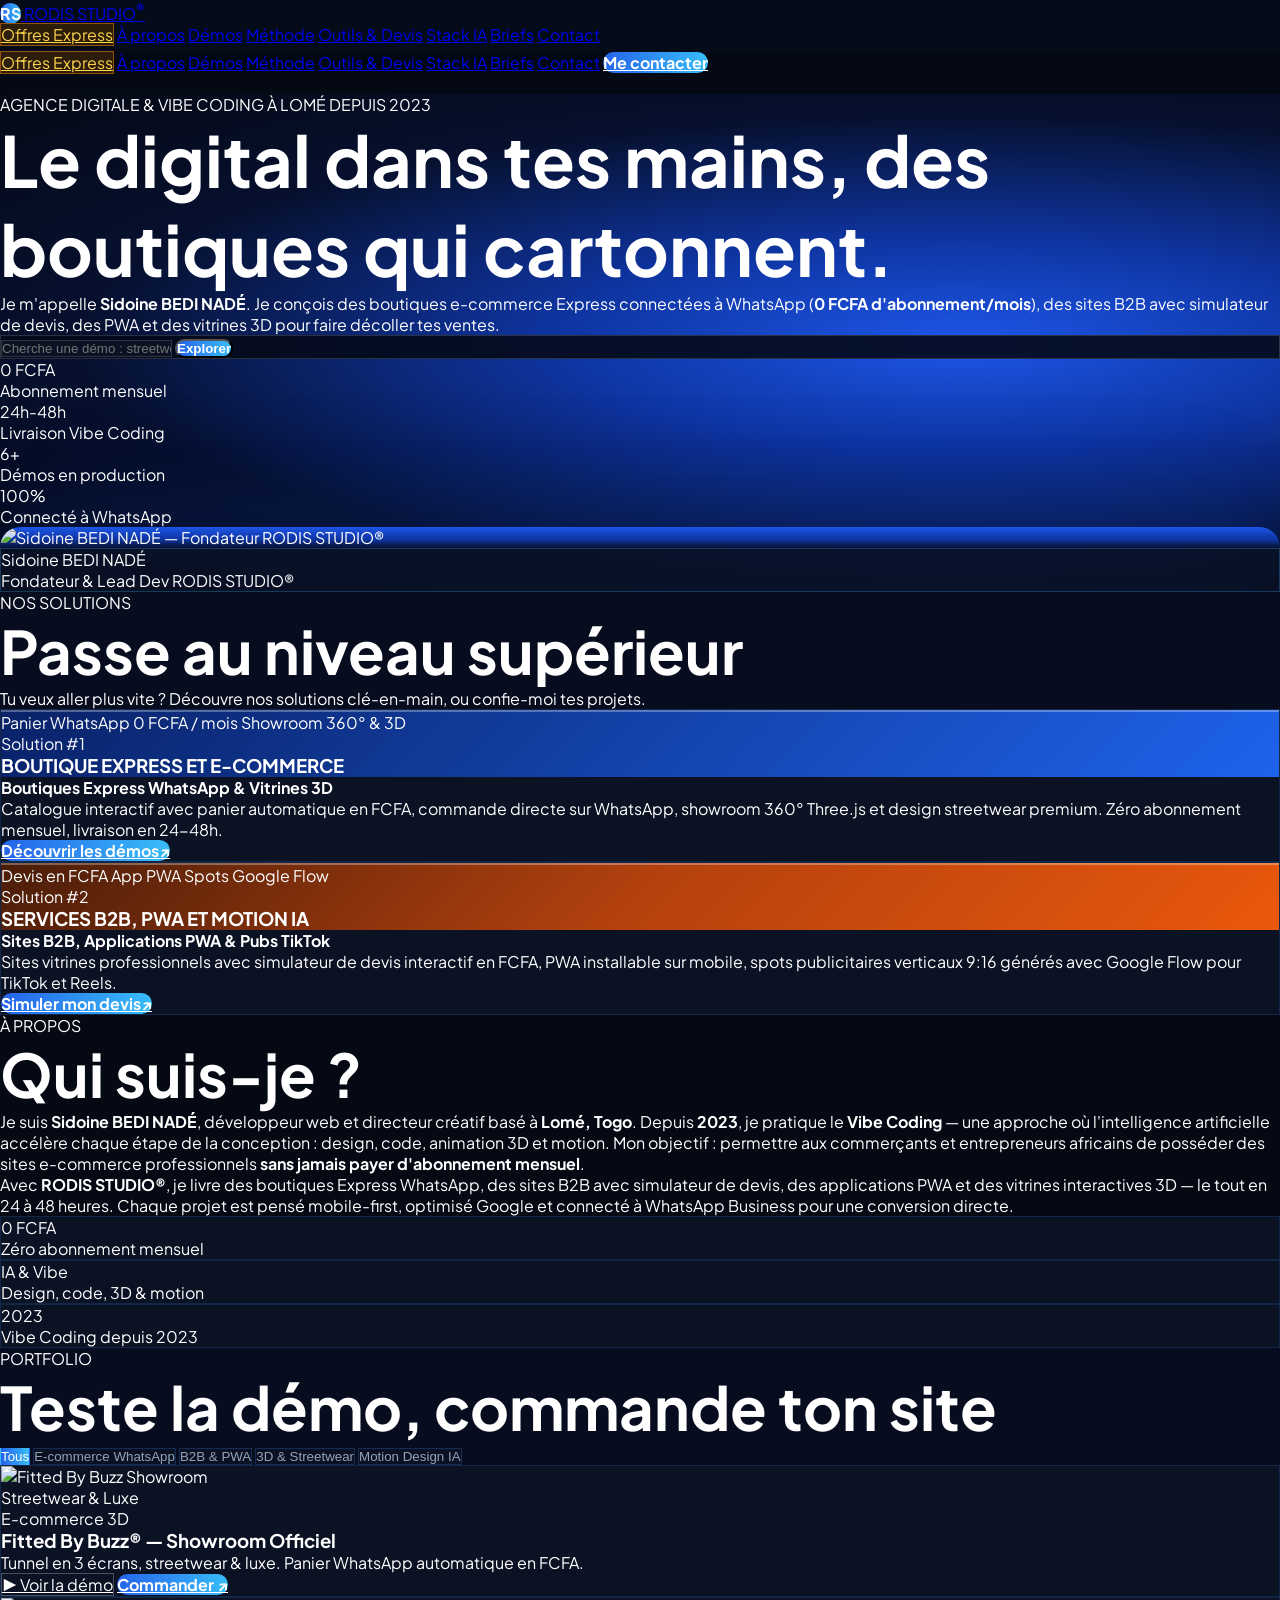
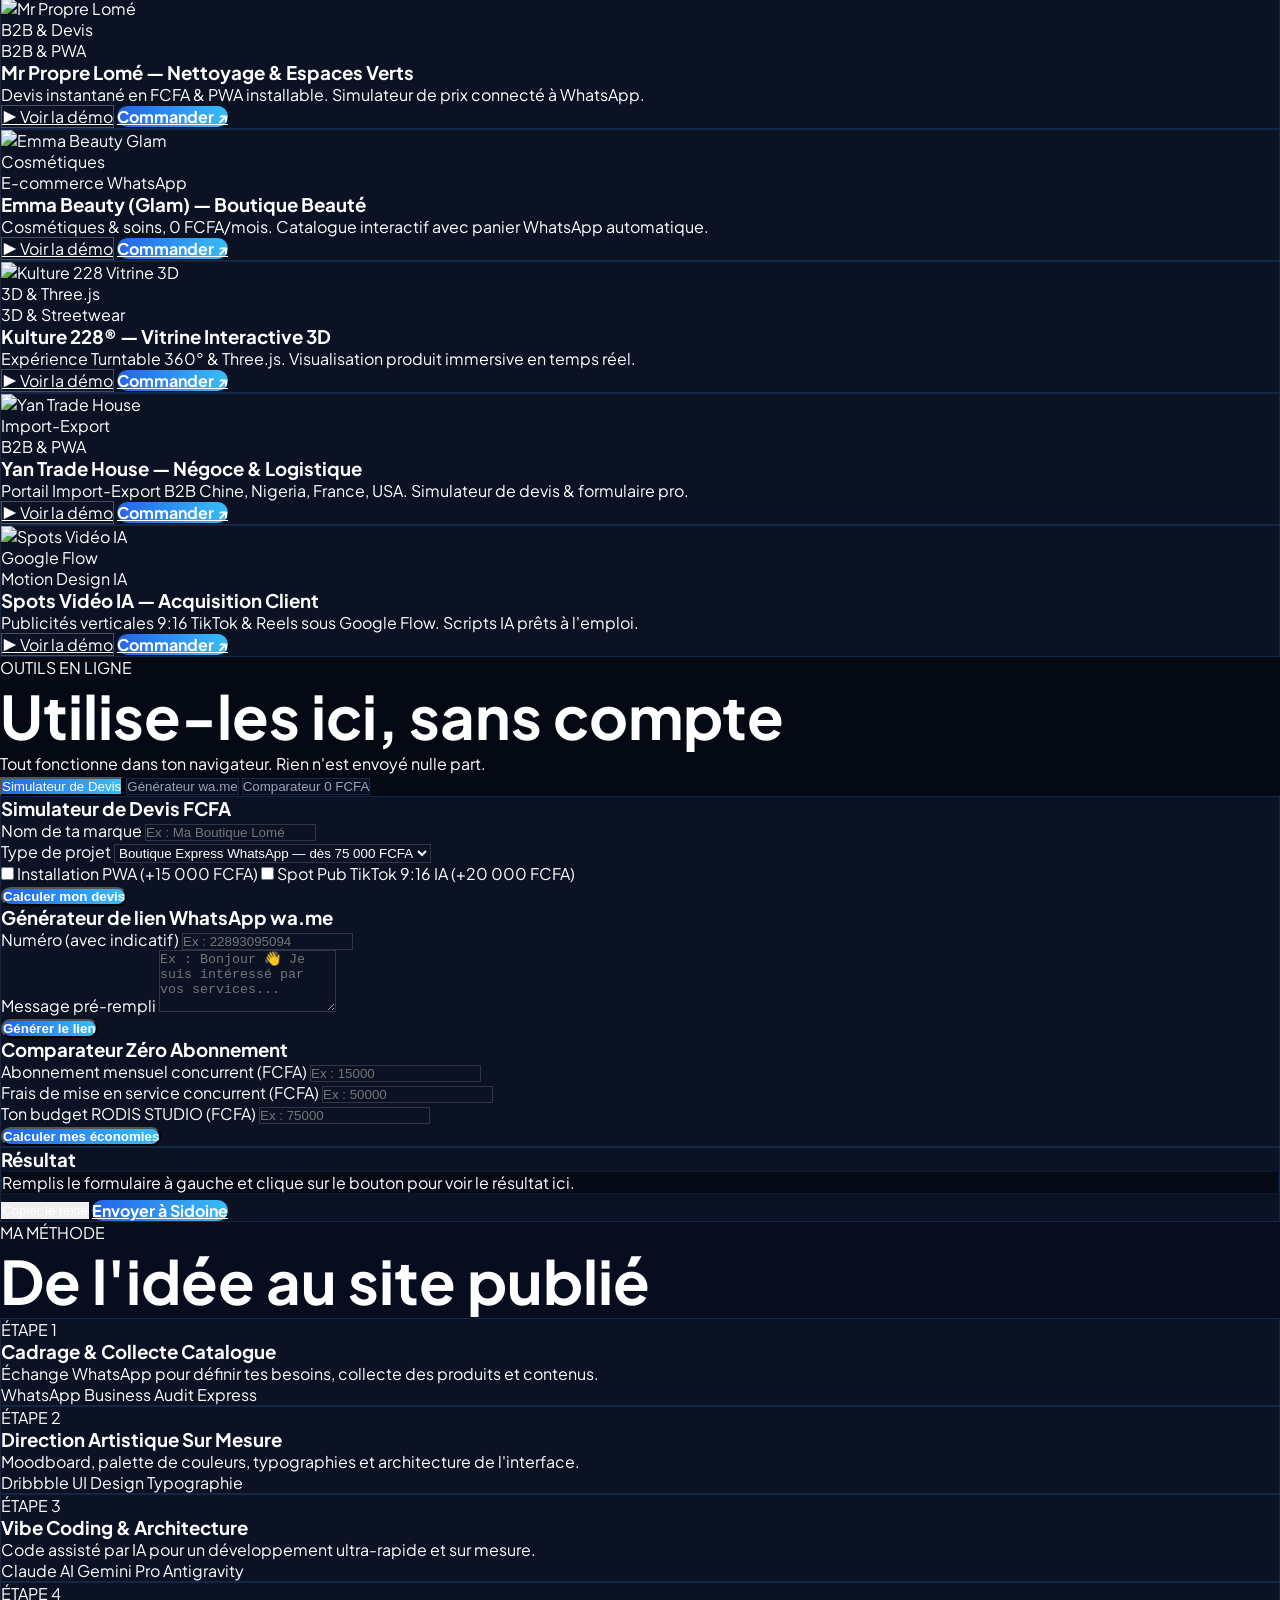
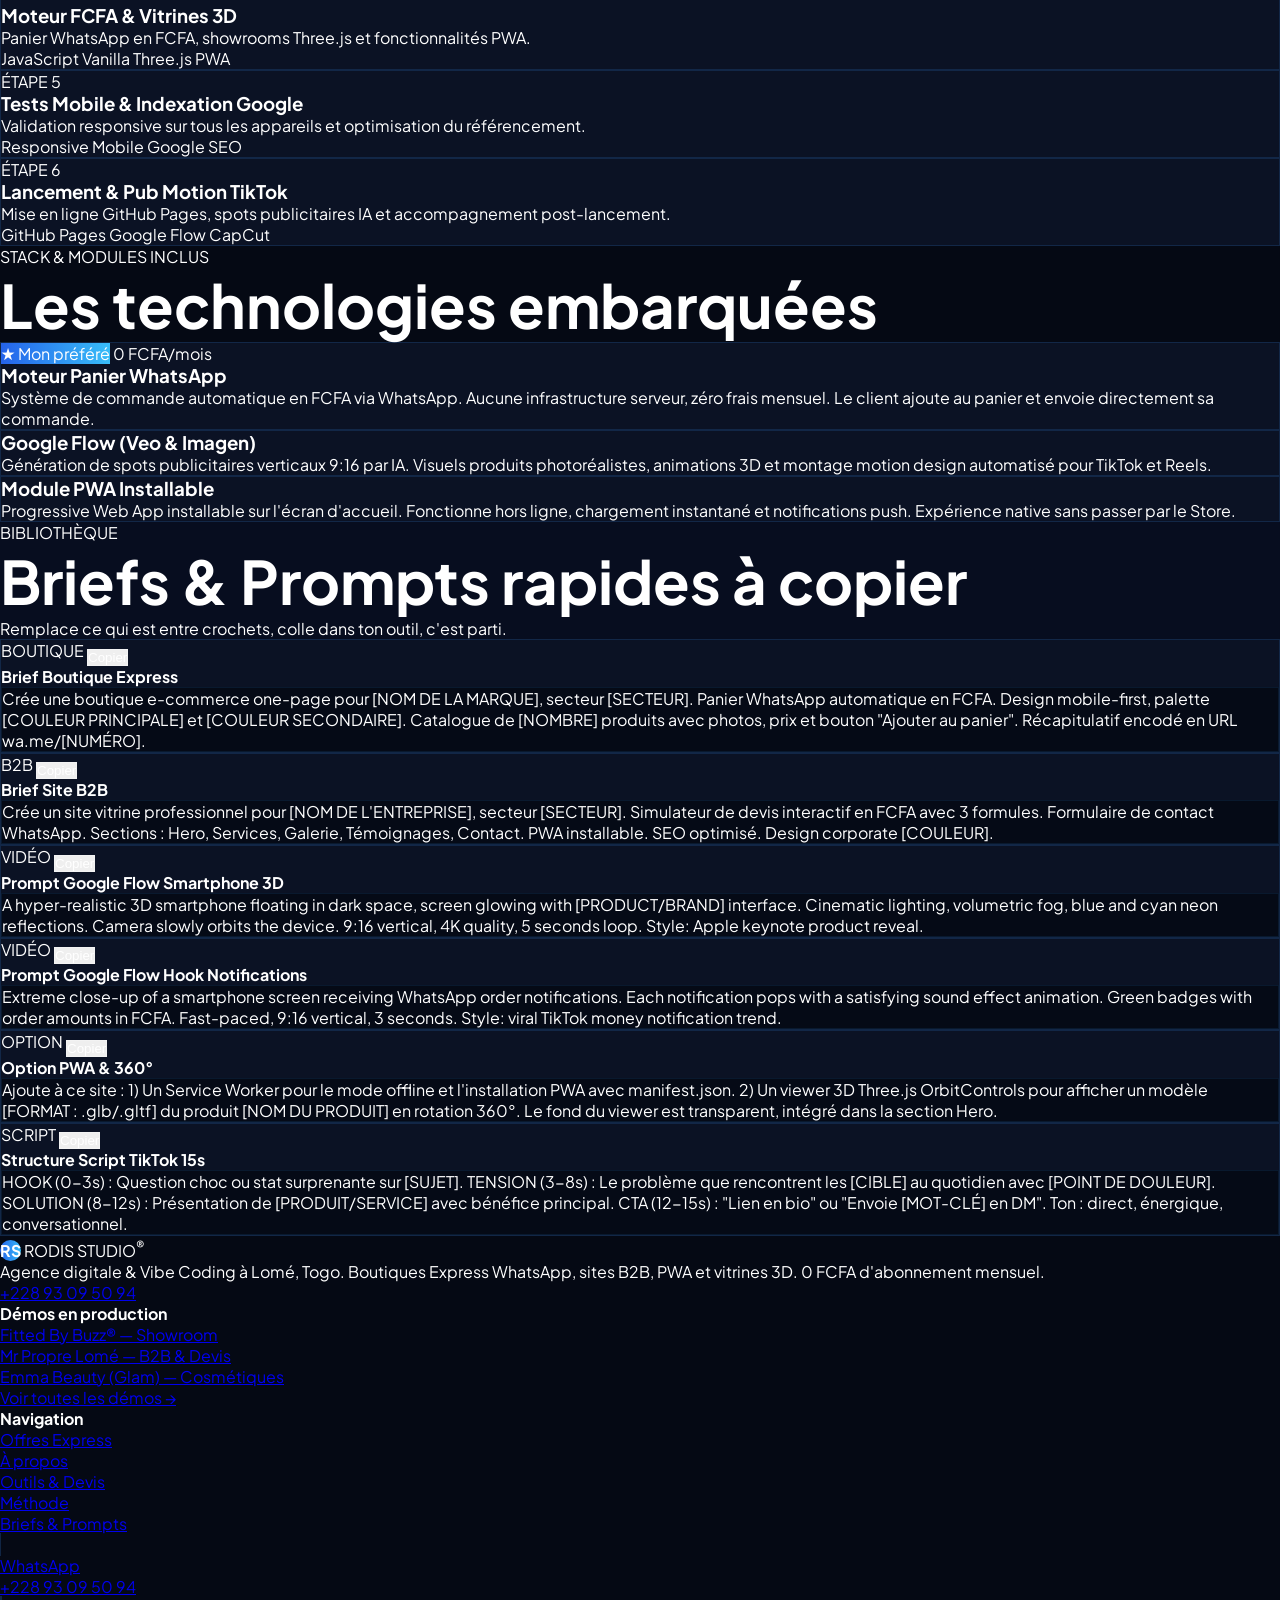
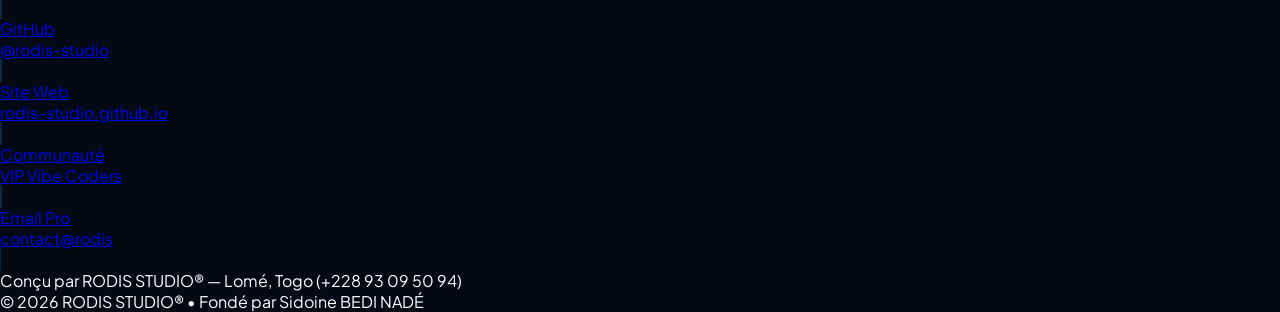
==== commit e617900a: "fix: mise a jour du nom du fondateur en Sidoine BEDI NADE et annee vibe coding depuis 2023" ====
--- a/index.html
+++ b/index.html
@@ -5,7 +5,7 @@
   <meta name="viewport" content="width=device-width, initial-scale=1.0">
   <meta name="google-site-verification" content="QTzAK8WLsPOTwuTMtXdZNBFVSGYJzHXg0_GYtVW4f6Y" />
   <title>RODIS STUDIO® — Agence Digitale &amp; Vibe Coding • Lomé, Togo</title>
-  <meta name="description" content="RODIS STUDIO® — Agence digitale &amp; Vibe Coding à Lomé par Sidoine BEDI. Boutiques e-commerce WhatsApp, sites B2B, PWA &amp; vitrines 3D livrés en 24-48h. 0 FCFA d'abonnement.">
+  <meta name="description" content="RODIS STUDIO® — Agence digitale &amp; Vibe Coding à Lomé par Sidoine BEDI NADÉ. Boutiques e-commerce WhatsApp, sites B2B, PWA &amp; vitrines 3D livrés en 24-48h. 0 FCFA d'abonnement.">
 
   <!-- Google Fonts -->
   <link rel="preconnect" href="https://fonts.googleapis.com">
@@ -350,7 +350,7 @@
         <div class="lg:col-span-7 flex flex-col gap-6 sm:gap-8 min-w-0">
           <!-- Surtitle -->
           <p class="text-azure-light text-xs sm:text-sm font-semibold tracking-[0.25em] uppercase">
-            AGENCE DIGITALE &amp; VIBE CODING À LOMÉ DEPUIS 2026
+            AGENCE DIGITALE &amp; VIBE CODING À LOMÉ DEPUIS 2023
           </p>
 
           <!-- Main Title -->
@@ -360,7 +360,7 @@
 
           <!-- Description -->
           <p class="text-gray-300 text-base sm:text-lg leading-relaxed max-w-xl">
-            Je m'appelle <strong class="text-white">Sidoine BEDI</strong>. Je conçois des boutiques e-commerce Express connectées à WhatsApp (<strong class="text-[#38BDF8]">0&nbsp;FCFA d'abonnement/mois</strong>), des sites B2B avec simulateur de devis, des PWA et des vitrines 3D pour faire décoller tes ventes.
+            Je m'appelle <strong class="text-white">Sidoine BEDI NADÉ</strong>. Je conçois des boutiques e-commerce Express connectées à WhatsApp (<strong class="text-[#38BDF8]">0&nbsp;FCFA d'abonnement/mois</strong>), des sites B2B avec simulateur de devis, des PWA et des vitrines 3D pour faire décoller tes ventes.
           </p>
 
           <!-- Search Bar -->
@@ -396,12 +396,12 @@
           <div class="relative">
             <!-- Arch Container -->
             <div class="arch-container w-64 sm:w-72 md:w-80 lg:w-96 aspect-[3/4] relative" style="background: linear-gradient(180deg, #1D56E8 0%, #0E34A0 60%, #06102E 100%); box-shadow: 0 0 80px rgba(29, 86, 232, 0.4), 0 0 160px rgba(29, 86, 232, 0.15);">
-              <img src="hero-portrait.png" alt="Sidoine BEDI — Fondateur RODIS STUDIO®" class="w-full h-full object-cover object-top" onerror="this.onerror=null;this.src='https://images.unsplash.com/photo-1534528741775-53994a69daeb?auto=format&fit=crop&w=900&q=80'">
+              <img src="hero-portrait.png" alt="Sidoine BEDI NADÉ — Fondateur RODIS STUDIO®" class="w-full h-full object-cover object-top" onerror="this.onerror=null;this.src='https://images.unsplash.com/photo-1534528741775-53994a69daeb?auto=format&fit=crop&w=900&q=80'">
             </div>
 
             <!-- Floating Glass Card -->
             <div class="glass-card absolute -bottom-4 -left-6 sm:-left-10 px-5 py-4 rounded-2xl z-20 max-w-[220px]">
-              <p class="font-display font-800 text-white text-sm sm:text-base">Sidoine BEDI</p>
+              <p class="font-display font-800 text-white text-sm sm:text-base">Sidoine BEDI NADÉ</p>
               <p class="text-[#38BDF8] text-xs sm:text-sm font-medium mt-0.5">Fondateur &amp; Lead Dev RODIS STUDIO®</p>
             </div>
           </div>
@@ -497,7 +497,7 @@
 
       <div class="flex flex-col gap-6 mb-12">
         <p class="text-gray-300 text-base sm:text-lg leading-relaxed">
-          Je suis <strong class="text-white">Sidoine BEDI</strong>, développeur web et directeur créatif basé à <strong class="text-white">Lomé, Togo</strong>. Depuis <strong class="text-white">2026</strong>, je pratique le <strong class="text-[#38BDF8]">Vibe Coding</strong> — une approche où l'intelligence artificielle accélère chaque étape de la conception : design, code, animation 3D et motion. Mon objectif : permettre aux commerçants et entrepreneurs africains de posséder des sites e-commerce professionnels <strong class="text-white">sans jamais payer d'abonnement mensuel</strong>.
+          Je suis <strong class="text-white">Sidoine BEDI NADÉ</strong>, développeur web et directeur créatif basé à <strong class="text-white">Lomé, Togo</strong>. Depuis <strong class="text-white">2023</strong>, je pratique le <strong class="text-[#38BDF8]">Vibe Coding</strong> — une approche où l'intelligence artificielle accélère chaque étape de la conception : design, code, animation 3D et motion. Mon objectif : permettre aux commerçants et entrepreneurs africains de posséder des sites e-commerce professionnels <strong class="text-white">sans jamais payer d'abonnement mensuel</strong>.
         </p>
         <p class="text-gray-300 text-base sm:text-lg leading-relaxed">
           Avec <strong class="text-white">RODIS STUDIO®</strong>, je livre des boutiques Express WhatsApp, des sites B2B avec simulateur de devis, des applications PWA et des vitrines interactives 3D — le tout en 24 à 48 heures. Chaque projet est pensé mobile-first, optimisé Google et connecté à WhatsApp Business pour une conversion directe.
@@ -515,8 +515,8 @@
           <p class="text-gray-400 text-sm font-medium mt-2">Design, code, 3D &amp; motion</p>
         </div>
         <div class="card-dark rounded-2xl p-6 text-center">
-          <span class="font-display font-900 text-3xl sm:text-4xl text-[#38BDF8] block">2026</span>
-          <p class="text-gray-400 text-sm font-medium mt-2">Lomé &amp; expédition mondiale</p>
+          <span class="font-display font-900 text-3xl sm:text-4xl text-[#38BDF8] block">2023</span>
+          <p class="text-gray-400 text-sm font-medium mt-2">Vibe Coding depuis 2023</p>
         </div>
       </div>
     </div>
@@ -1161,7 +1161,7 @@
       <!-- Bottom bar & Signature -->
       <div class="border-t border-white/10 pt-8 flex flex-col sm:flex-row items-center justify-between gap-4 text-center sm:text-left">
         <p class="text-gray-400 text-sm font-medium">Conçu par RODIS STUDIO® — Lomé, Togo (+228 93 09 50 94)</p>
-        <p class="text-gray-500 text-xs">© 2026 RODIS STUDIO® • Fondé par Sidoine BEDI</p>
+        <p class="text-gray-500 text-xs">© 2026 RODIS STUDIO® • Fondé par Sidoine BEDI NADÉ</p>
       </div>
     </div>
   </footer>
@@ -1344,7 +1344,7 @@
 
 ✅ Devis généré via rodis-studio.github.io
 📞 Pour lancer la production, contacte
-   Sidoine BEDI (+228 93 09 50 94)`;
+   Sidoine BEDI NADÉ (+228 93 09 50 94)`;
 
       document.getElementById('toolResult').textContent = result;
       updateSendLink(result);
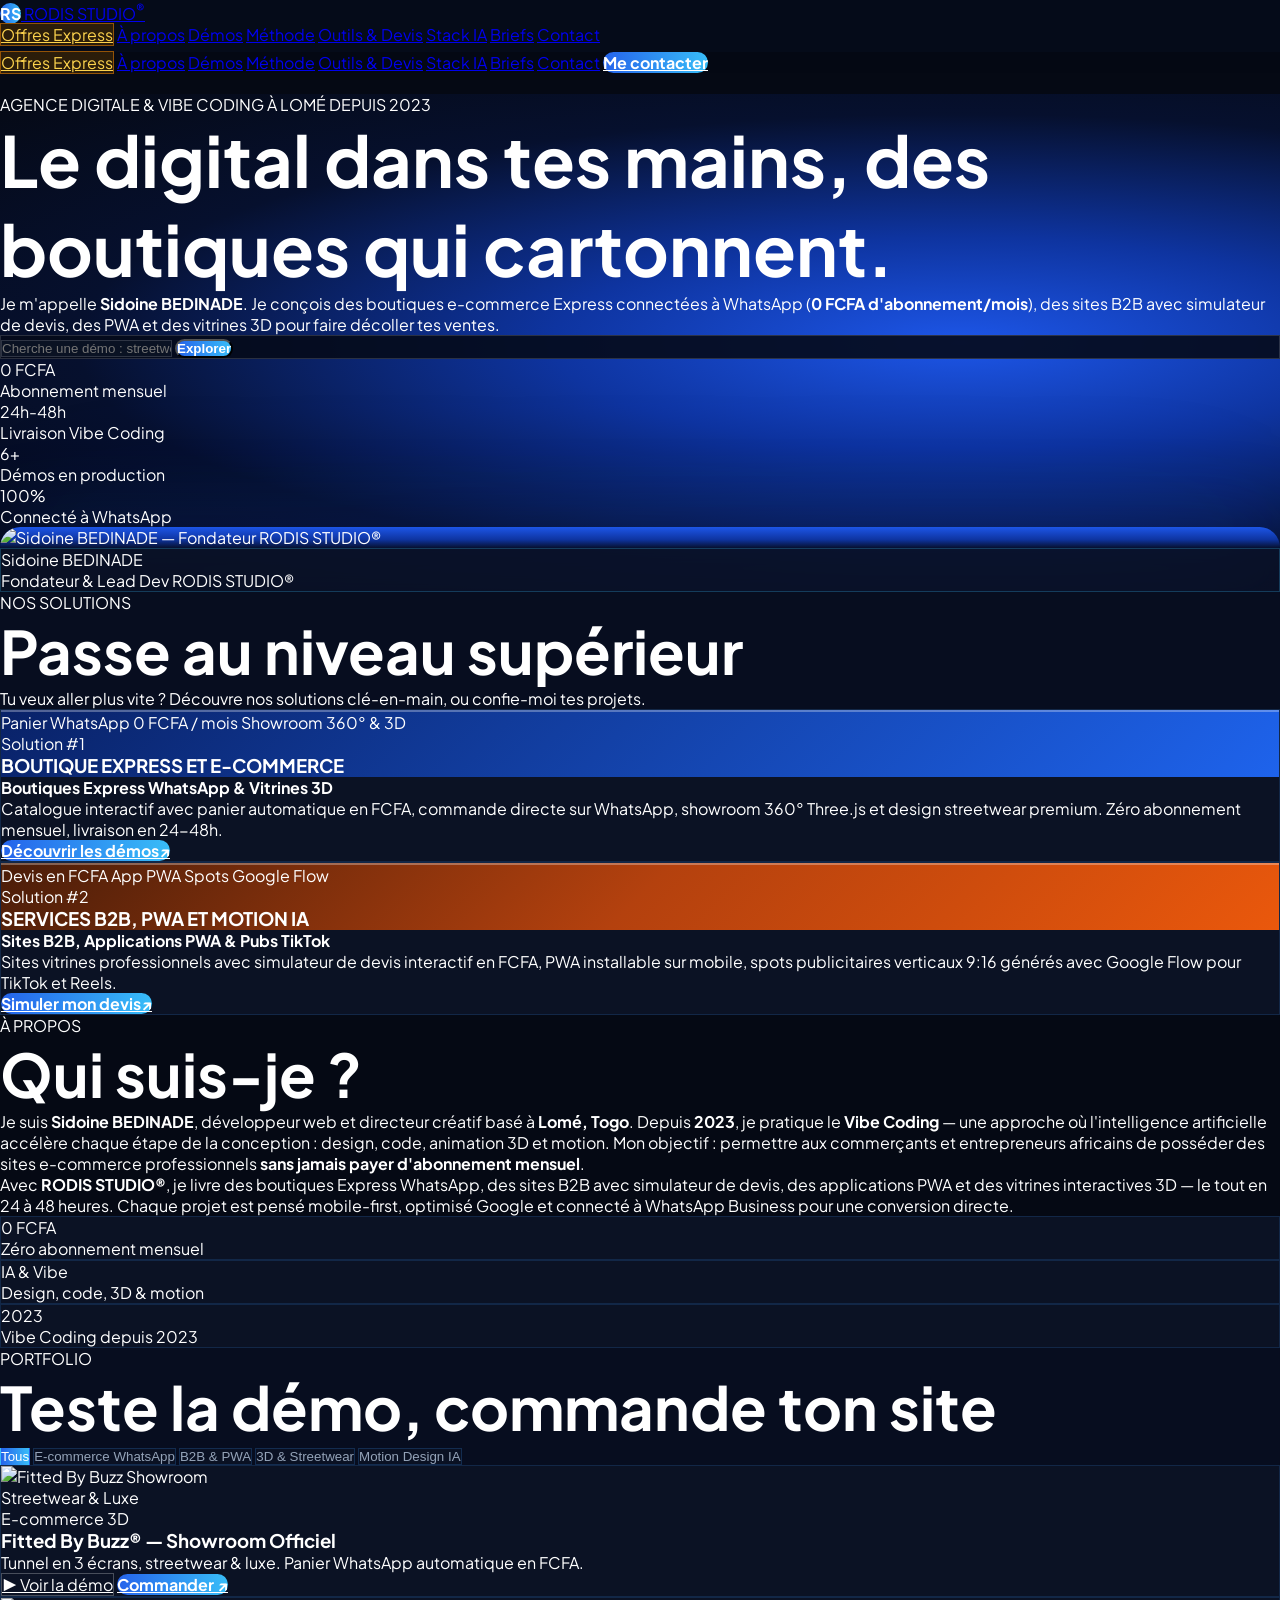
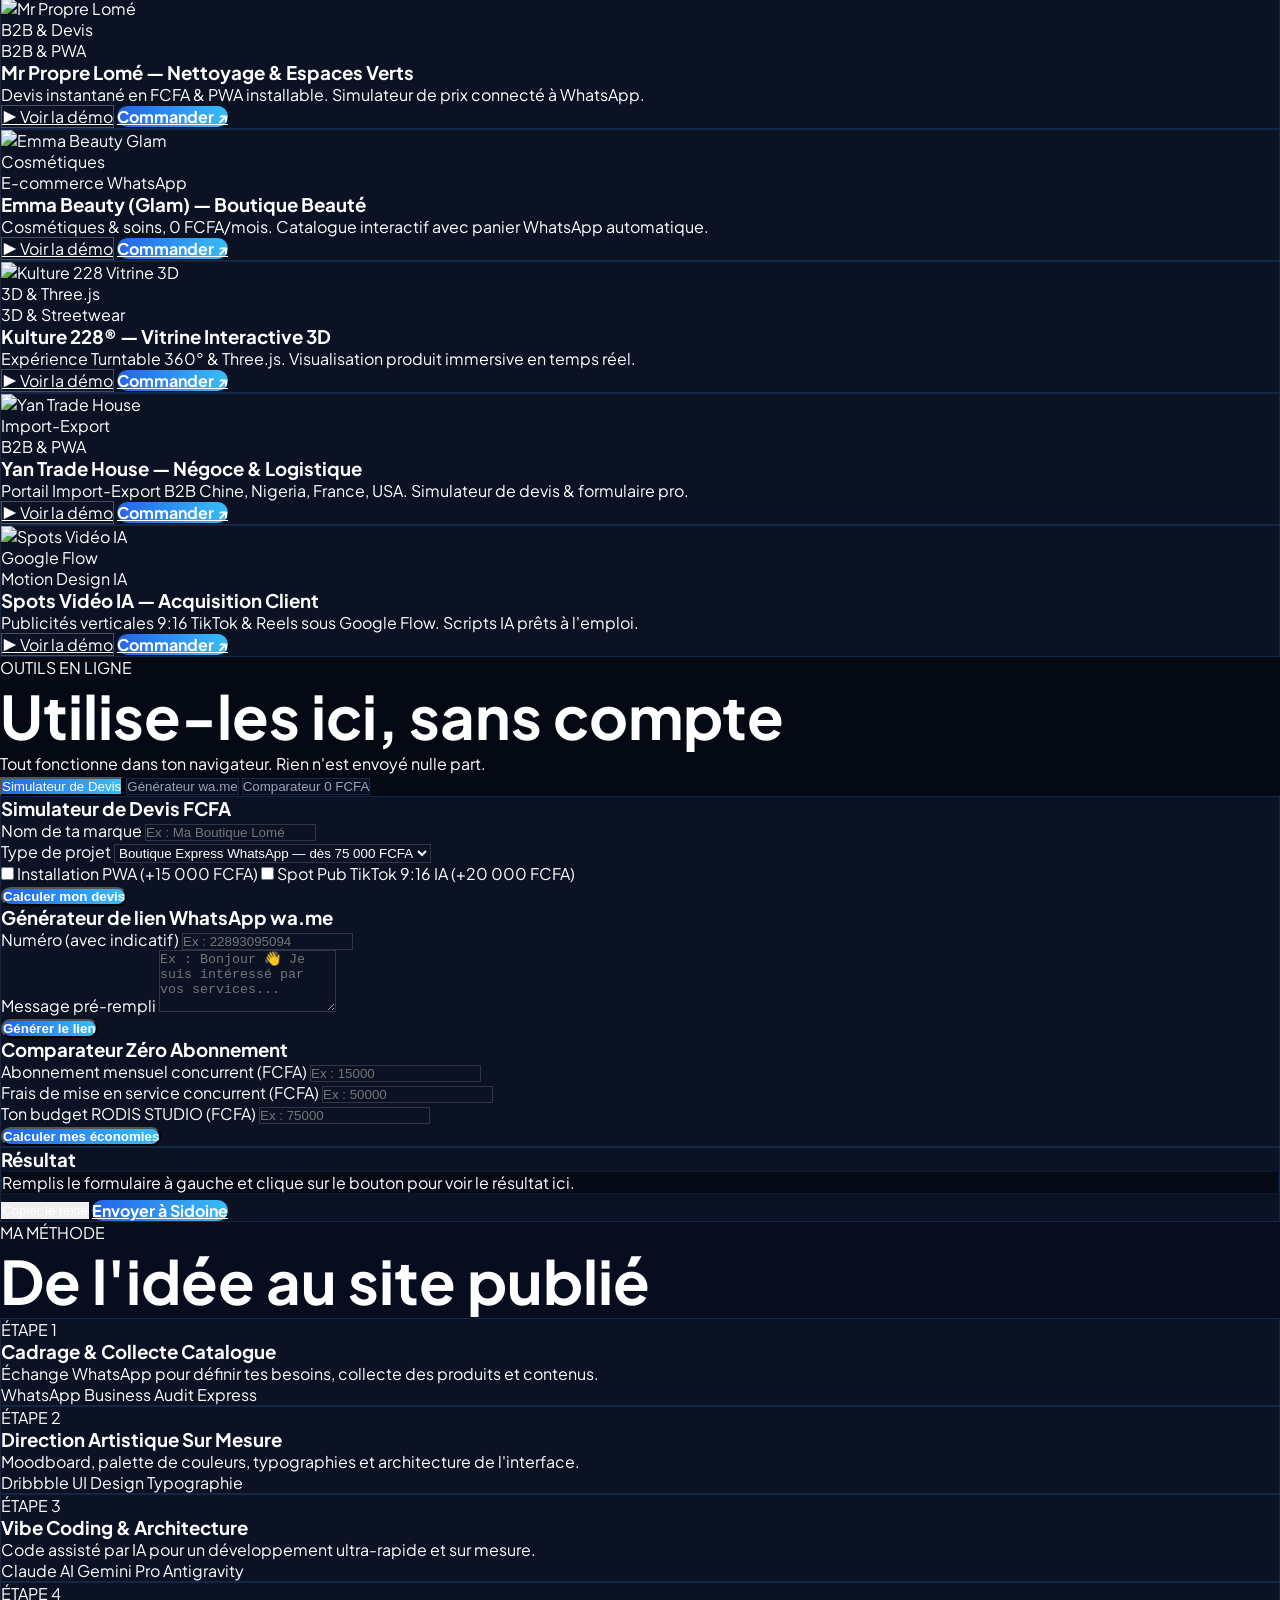
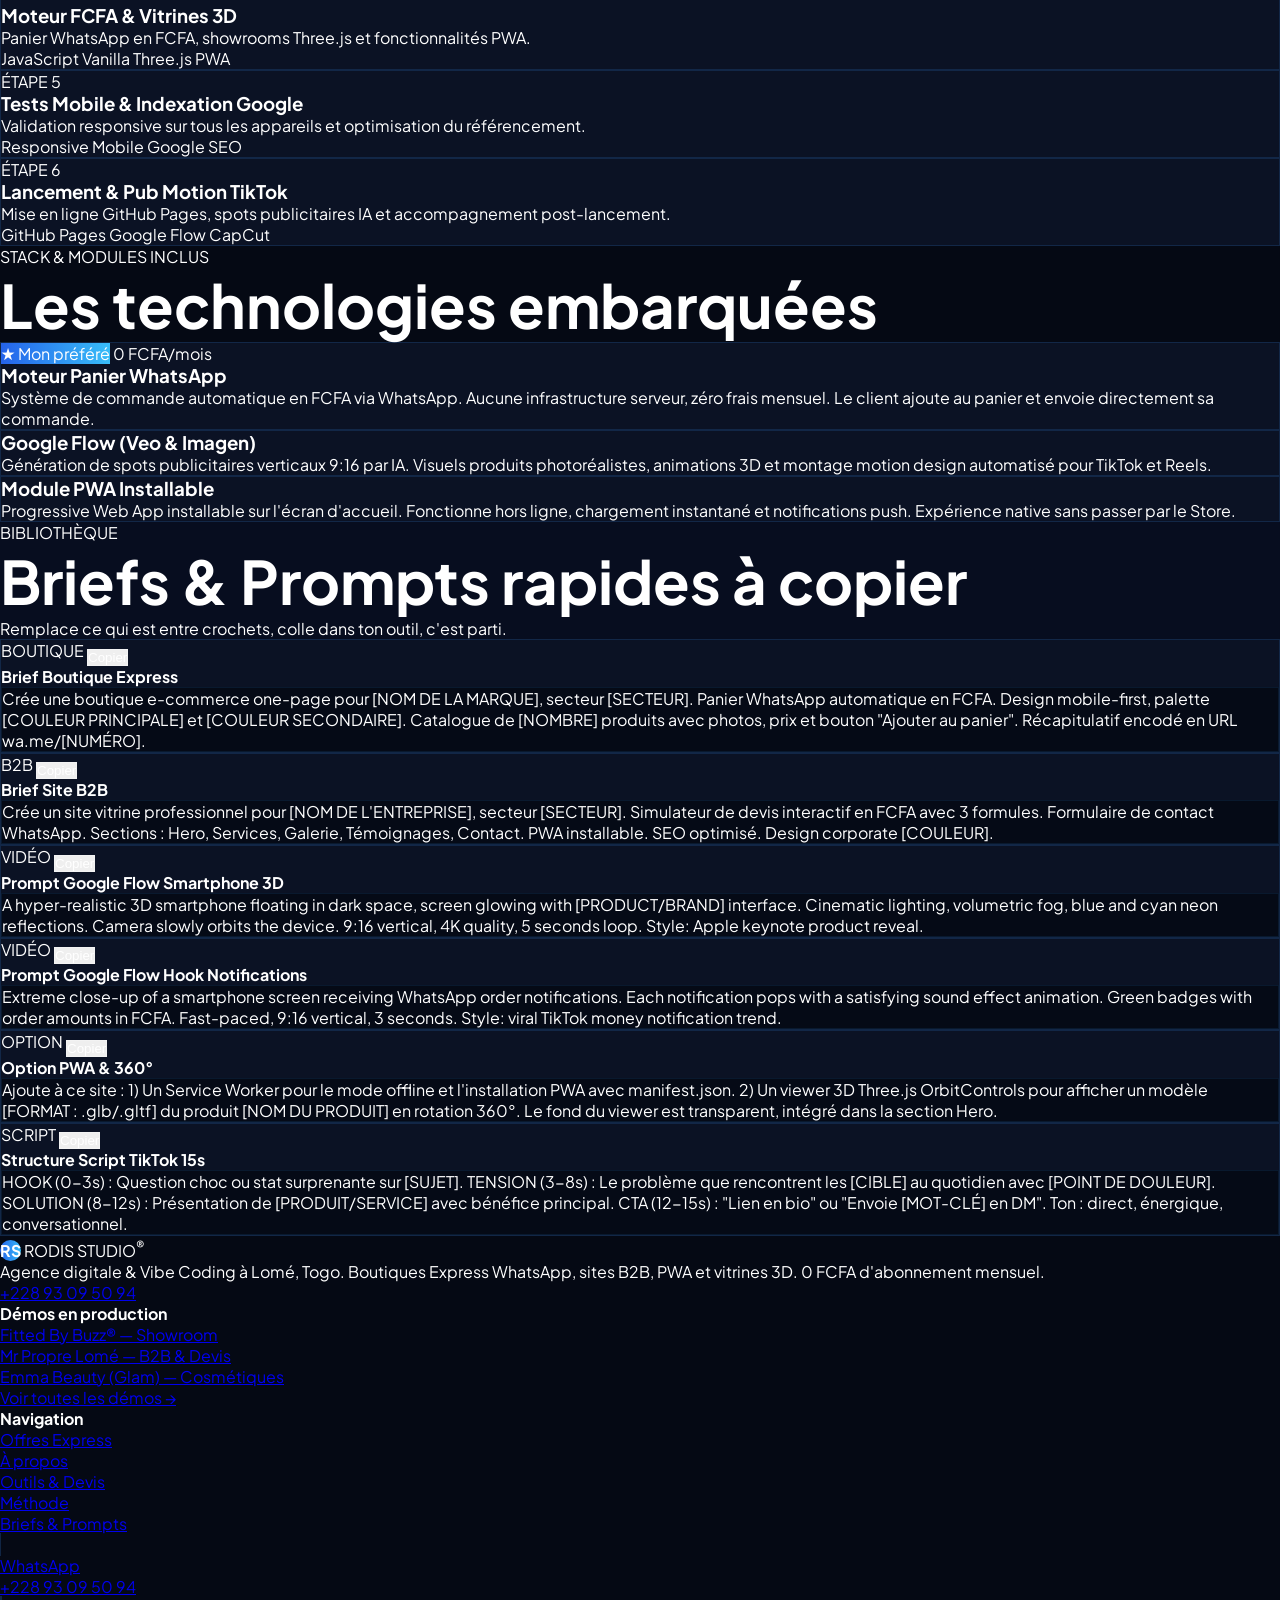
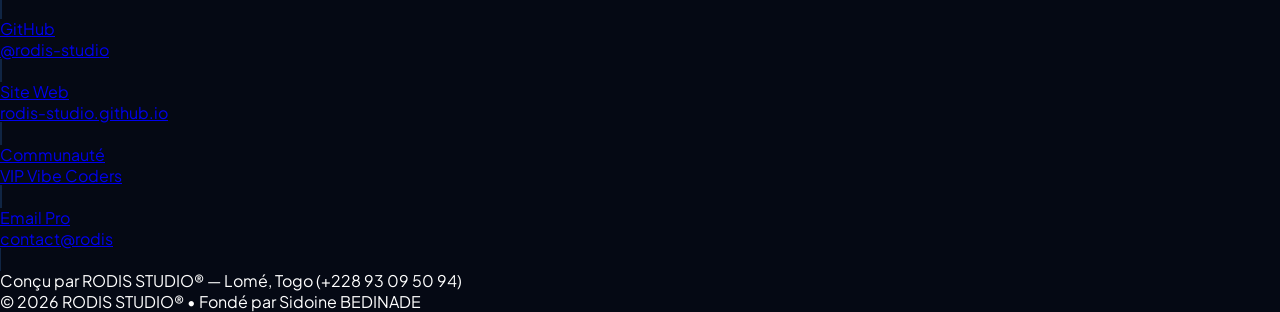
==== commit 5fd3dd89: "fix: orthographe exacte du nom du fondateur Sidoine BEDINADE" ====
--- a/index.html
+++ b/index.html
@@ -5,7 +5,7 @@
   <meta name="viewport" content="width=device-width, initial-scale=1.0">
   <meta name="google-site-verification" content="QTzAK8WLsPOTwuTMtXdZNBFVSGYJzHXg0_GYtVW4f6Y" />
   <title>RODIS STUDIO® — Agence Digitale &amp; Vibe Coding • Lomé, Togo</title>
-  <meta name="description" content="RODIS STUDIO® — Agence digitale &amp; Vibe Coding à Lomé par Sidoine BEDI NADÉ. Boutiques e-commerce WhatsApp, sites B2B, PWA &amp; vitrines 3D livrés en 24-48h. 0 FCFA d'abonnement.">
+  <meta name="description" content="RODIS STUDIO® — Agence digitale &amp; Vibe Coding à Lomé par Sidoine BEDINADE. Boutiques e-commerce WhatsApp, sites B2B, PWA &amp; vitrines 3D livrés en 24-48h. 0 FCFA d'abonnement.">
 
   <!-- Google Fonts -->
   <link rel="preconnect" href="https://fonts.googleapis.com">
@@ -360,7 +360,7 @@
 
           <!-- Description -->
           <p class="text-gray-300 text-base sm:text-lg leading-relaxed max-w-xl">
-            Je m'appelle <strong class="text-white">Sidoine BEDI NADÉ</strong>. Je conçois des boutiques e-commerce Express connectées à WhatsApp (<strong class="text-[#38BDF8]">0&nbsp;FCFA d'abonnement/mois</strong>), des sites B2B avec simulateur de devis, des PWA et des vitrines 3D pour faire décoller tes ventes.
+            Je m'appelle <strong class="text-white">Sidoine BEDINADE</strong>. Je conçois des boutiques e-commerce Express connectées à WhatsApp (<strong class="text-[#38BDF8]">0&nbsp;FCFA d'abonnement/mois</strong>), des sites B2B avec simulateur de devis, des PWA et des vitrines 3D pour faire décoller tes ventes.
           </p>
 
           <!-- Search Bar -->
@@ -396,12 +396,12 @@
           <div class="relative">
             <!-- Arch Container -->
             <div class="arch-container w-64 sm:w-72 md:w-80 lg:w-96 aspect-[3/4] relative" style="background: linear-gradient(180deg, #1D56E8 0%, #0E34A0 60%, #06102E 100%); box-shadow: 0 0 80px rgba(29, 86, 232, 0.4), 0 0 160px rgba(29, 86, 232, 0.15);">
-              <img src="hero-portrait.png" alt="Sidoine BEDI NADÉ — Fondateur RODIS STUDIO®" class="w-full h-full object-cover object-top" onerror="this.onerror=null;this.src='https://images.unsplash.com/photo-1534528741775-53994a69daeb?auto=format&fit=crop&w=900&q=80'">
+              <img src="hero-portrait.png" alt="Sidoine BEDINADE — Fondateur RODIS STUDIO®" class="w-full h-full object-cover object-top" onerror="this.onerror=null;this.src='https://images.unsplash.com/photo-1534528741775-53994a69daeb?auto=format&fit=crop&w=900&q=80'">
             </div>
 
             <!-- Floating Glass Card -->
             <div class="glass-card absolute -bottom-4 -left-6 sm:-left-10 px-5 py-4 rounded-2xl z-20 max-w-[220px]">
-              <p class="font-display font-800 text-white text-sm sm:text-base">Sidoine BEDI NADÉ</p>
+              <p class="font-display font-800 text-white text-sm sm:text-base">Sidoine BEDINADE</p>
               <p class="text-[#38BDF8] text-xs sm:text-sm font-medium mt-0.5">Fondateur &amp; Lead Dev RODIS STUDIO®</p>
             </div>
           </div>
@@ -497,7 +497,7 @@
 
       <div class="flex flex-col gap-6 mb-12">
         <p class="text-gray-300 text-base sm:text-lg leading-relaxed">
-          Je suis <strong class="text-white">Sidoine BEDI NADÉ</strong>, développeur web et directeur créatif basé à <strong class="text-white">Lomé, Togo</strong>. Depuis <strong class="text-white">2023</strong>, je pratique le <strong class="text-[#38BDF8]">Vibe Coding</strong> — une approche où l'intelligence artificielle accélère chaque étape de la conception : design, code, animation 3D et motion. Mon objectif : permettre aux commerçants et entrepreneurs africains de posséder des sites e-commerce professionnels <strong class="text-white">sans jamais payer d'abonnement mensuel</strong>.
+          Je suis <strong class="text-white">Sidoine BEDINADE</strong>, développeur web et directeur créatif basé à <strong class="text-white">Lomé, Togo</strong>. Depuis <strong class="text-white">2023</strong>, je pratique le <strong class="text-[#38BDF8]">Vibe Coding</strong> — une approche où l'intelligence artificielle accélère chaque étape de la conception : design, code, animation 3D et motion. Mon objectif : permettre aux commerçants et entrepreneurs africains de posséder des sites e-commerce professionnels <strong class="text-white">sans jamais payer d'abonnement mensuel</strong>.
         </p>
         <p class="text-gray-300 text-base sm:text-lg leading-relaxed">
           Avec <strong class="text-white">RODIS STUDIO®</strong>, je livre des boutiques Express WhatsApp, des sites B2B avec simulateur de devis, des applications PWA et des vitrines interactives 3D — le tout en 24 à 48 heures. Chaque projet est pensé mobile-first, optimisé Google et connecté à WhatsApp Business pour une conversion directe.
@@ -1161,7 +1161,7 @@
       <!-- Bottom bar & Signature -->
       <div class="border-t border-white/10 pt-8 flex flex-col sm:flex-row items-center justify-between gap-4 text-center sm:text-left">
         <p class="text-gray-400 text-sm font-medium">Conçu par RODIS STUDIO® — Lomé, Togo (+228 93 09 50 94)</p>
-        <p class="text-gray-500 text-xs">© 2026 RODIS STUDIO® • Fondé par Sidoine BEDI NADÉ</p>
+        <p class="text-gray-500 text-xs">© 2026 RODIS STUDIO® • Fondé par Sidoine BEDINADE</p>
       </div>
     </div>
   </footer>
@@ -1344,7 +1344,7 @@
 
 ✅ Devis généré via rodis-studio.github.io
 📞 Pour lancer la production, contacte
-   Sidoine BEDI NADÉ (+228 93 09 50 94)`;
+   Sidoine BEDINADE (+228 93 09 50 94)`;
 
       document.getElementById('toolResult').textContent = result;
       updateSendLink(result);
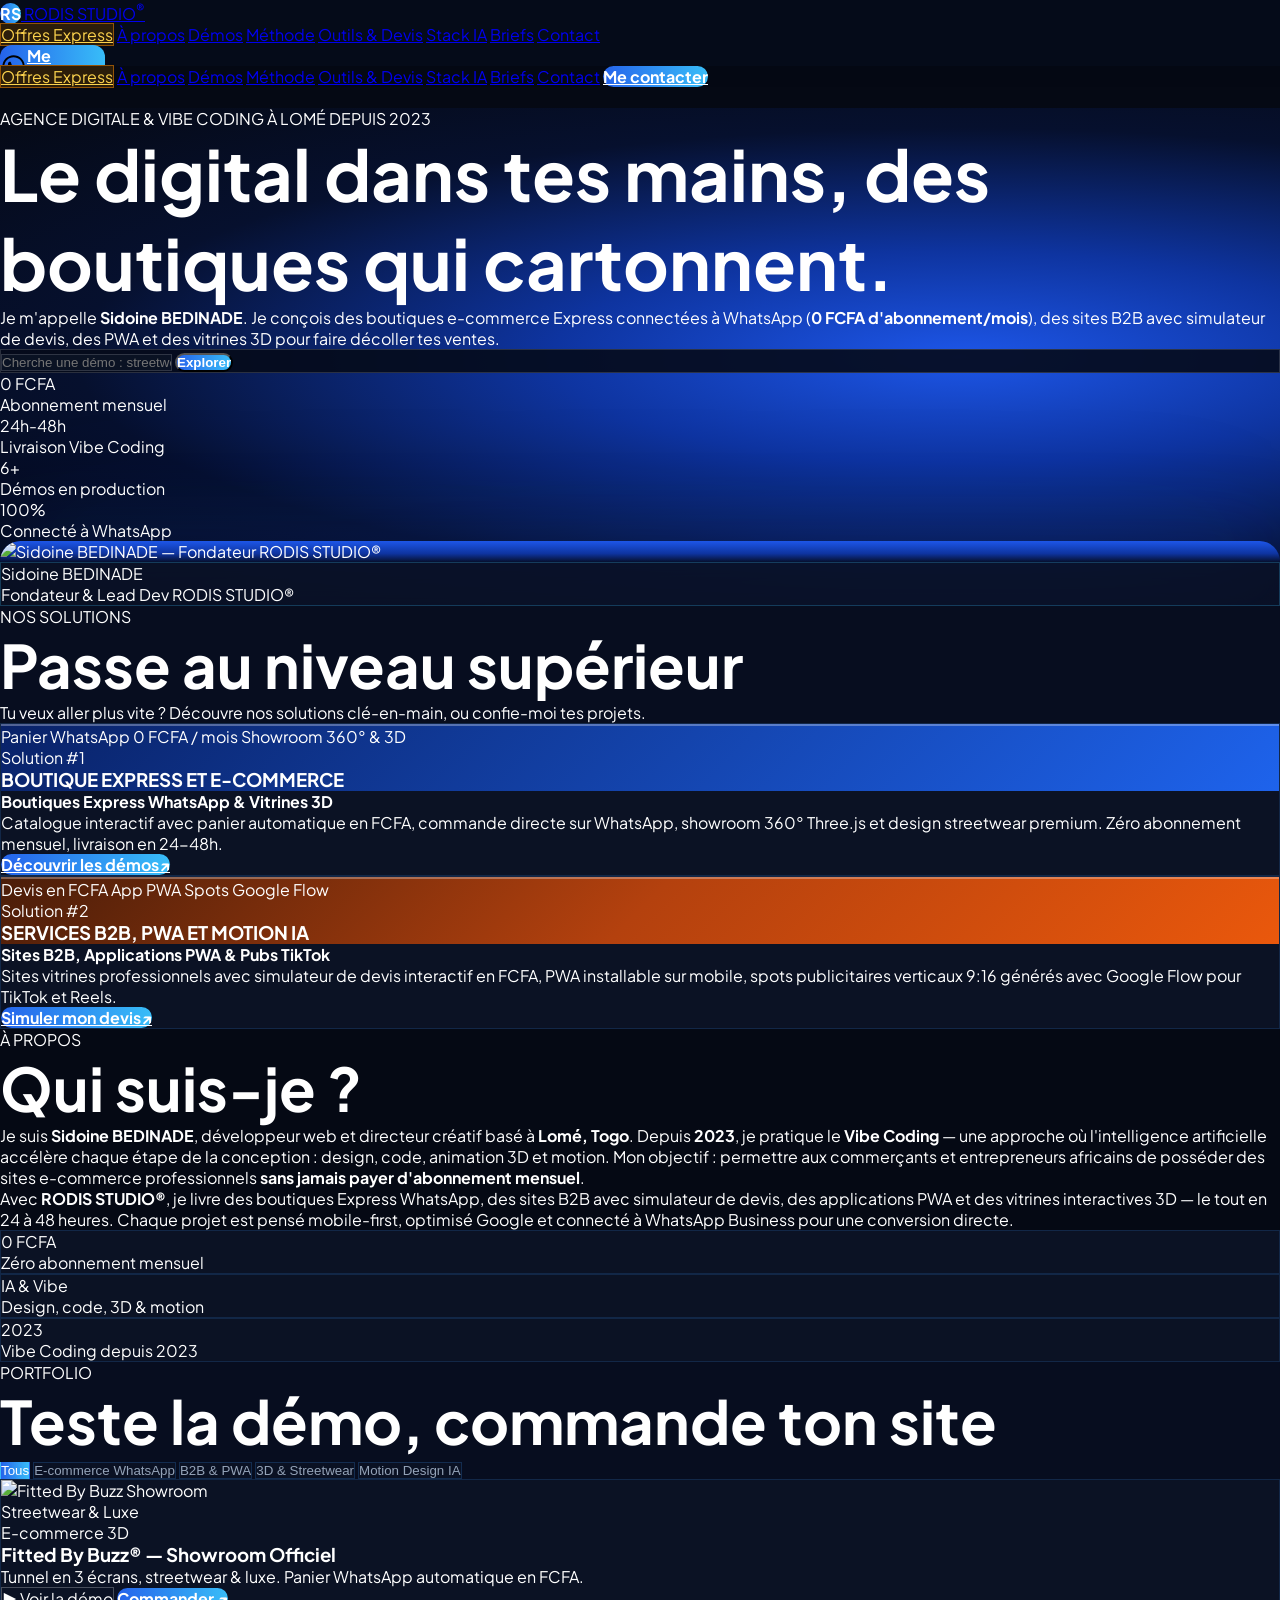
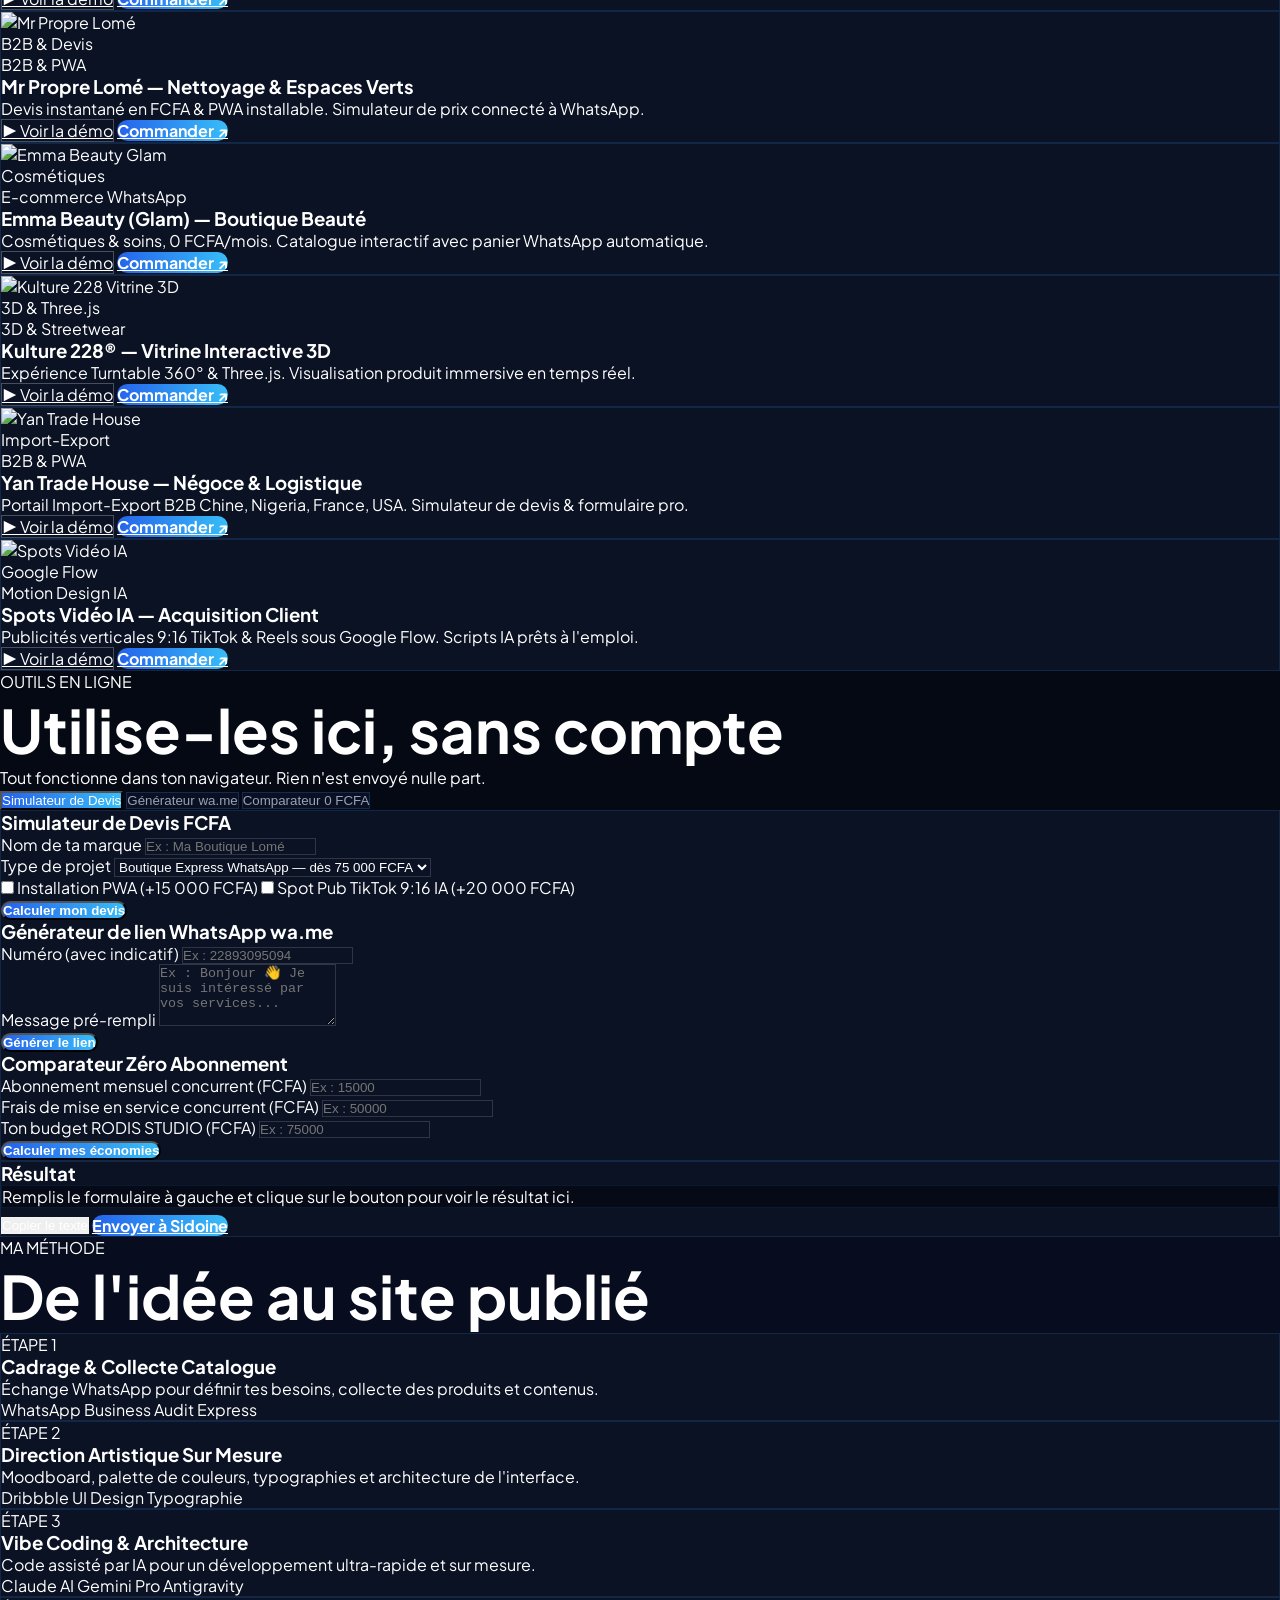
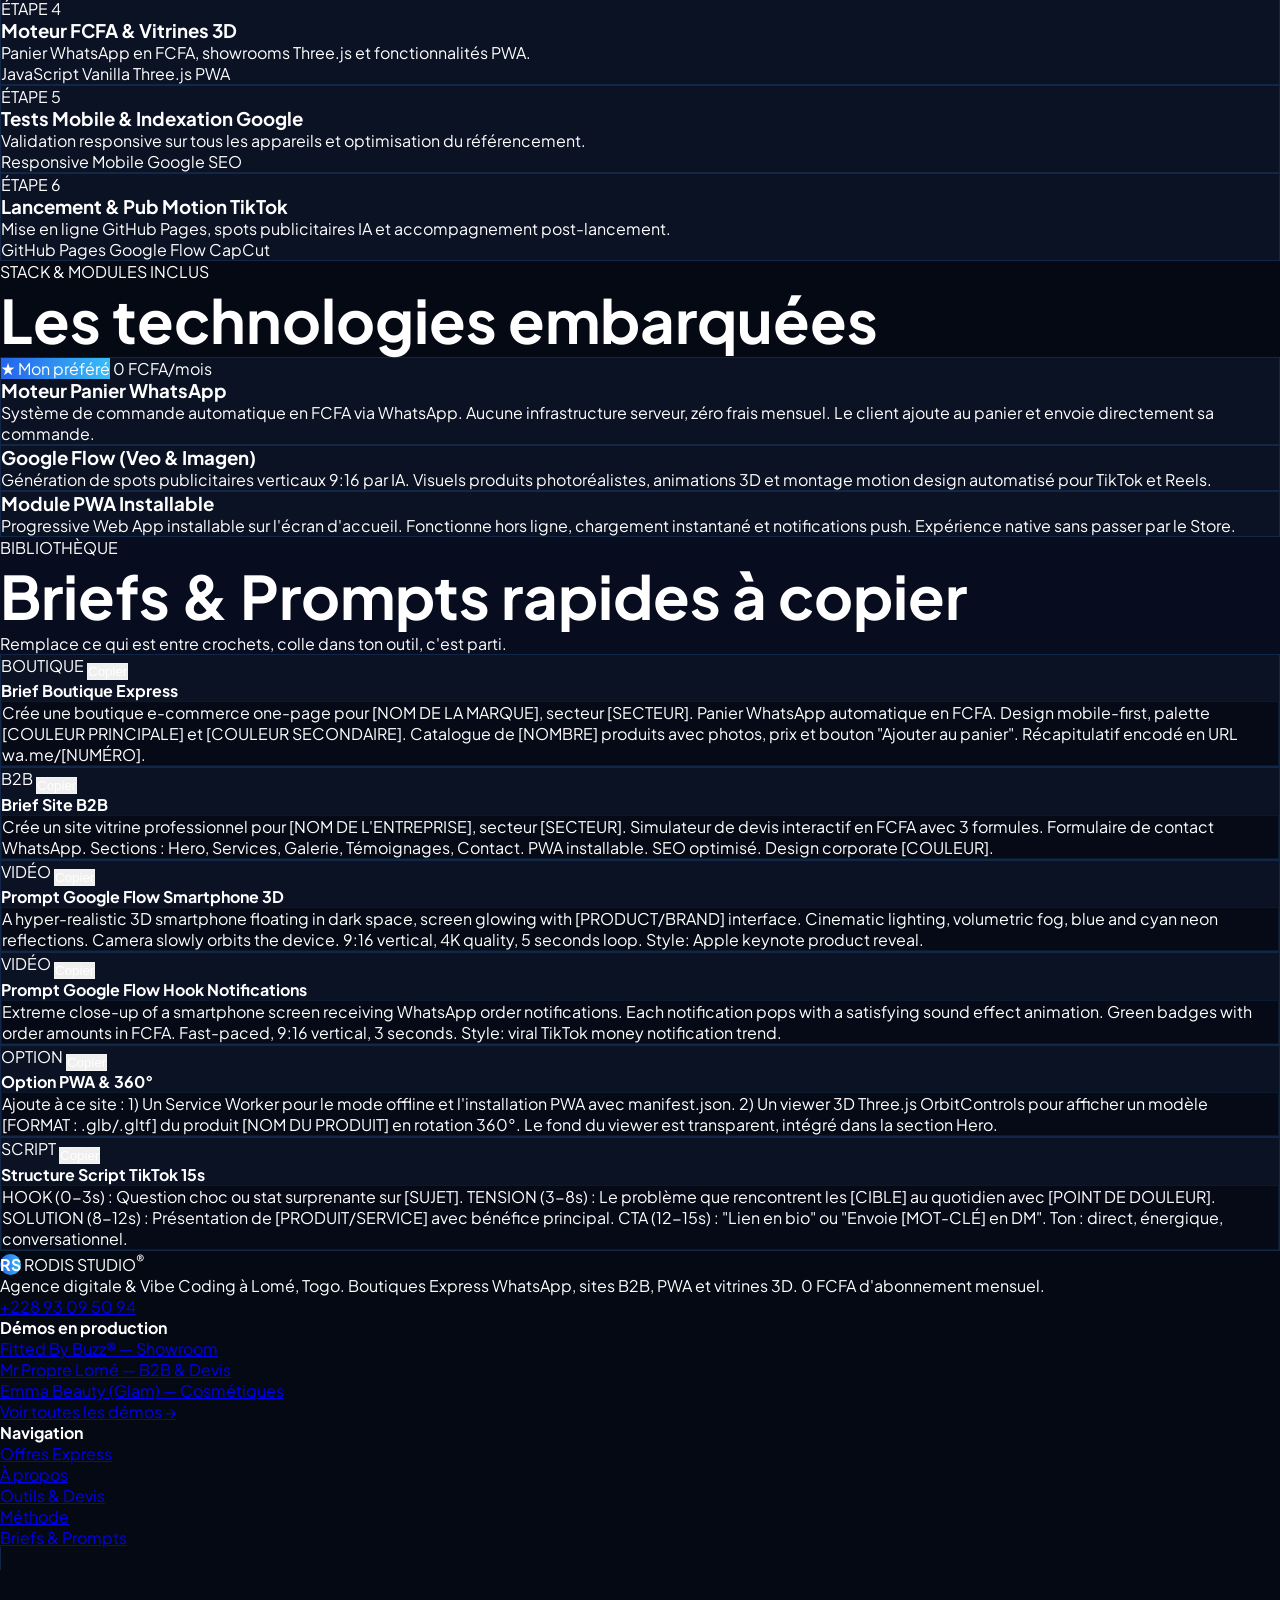
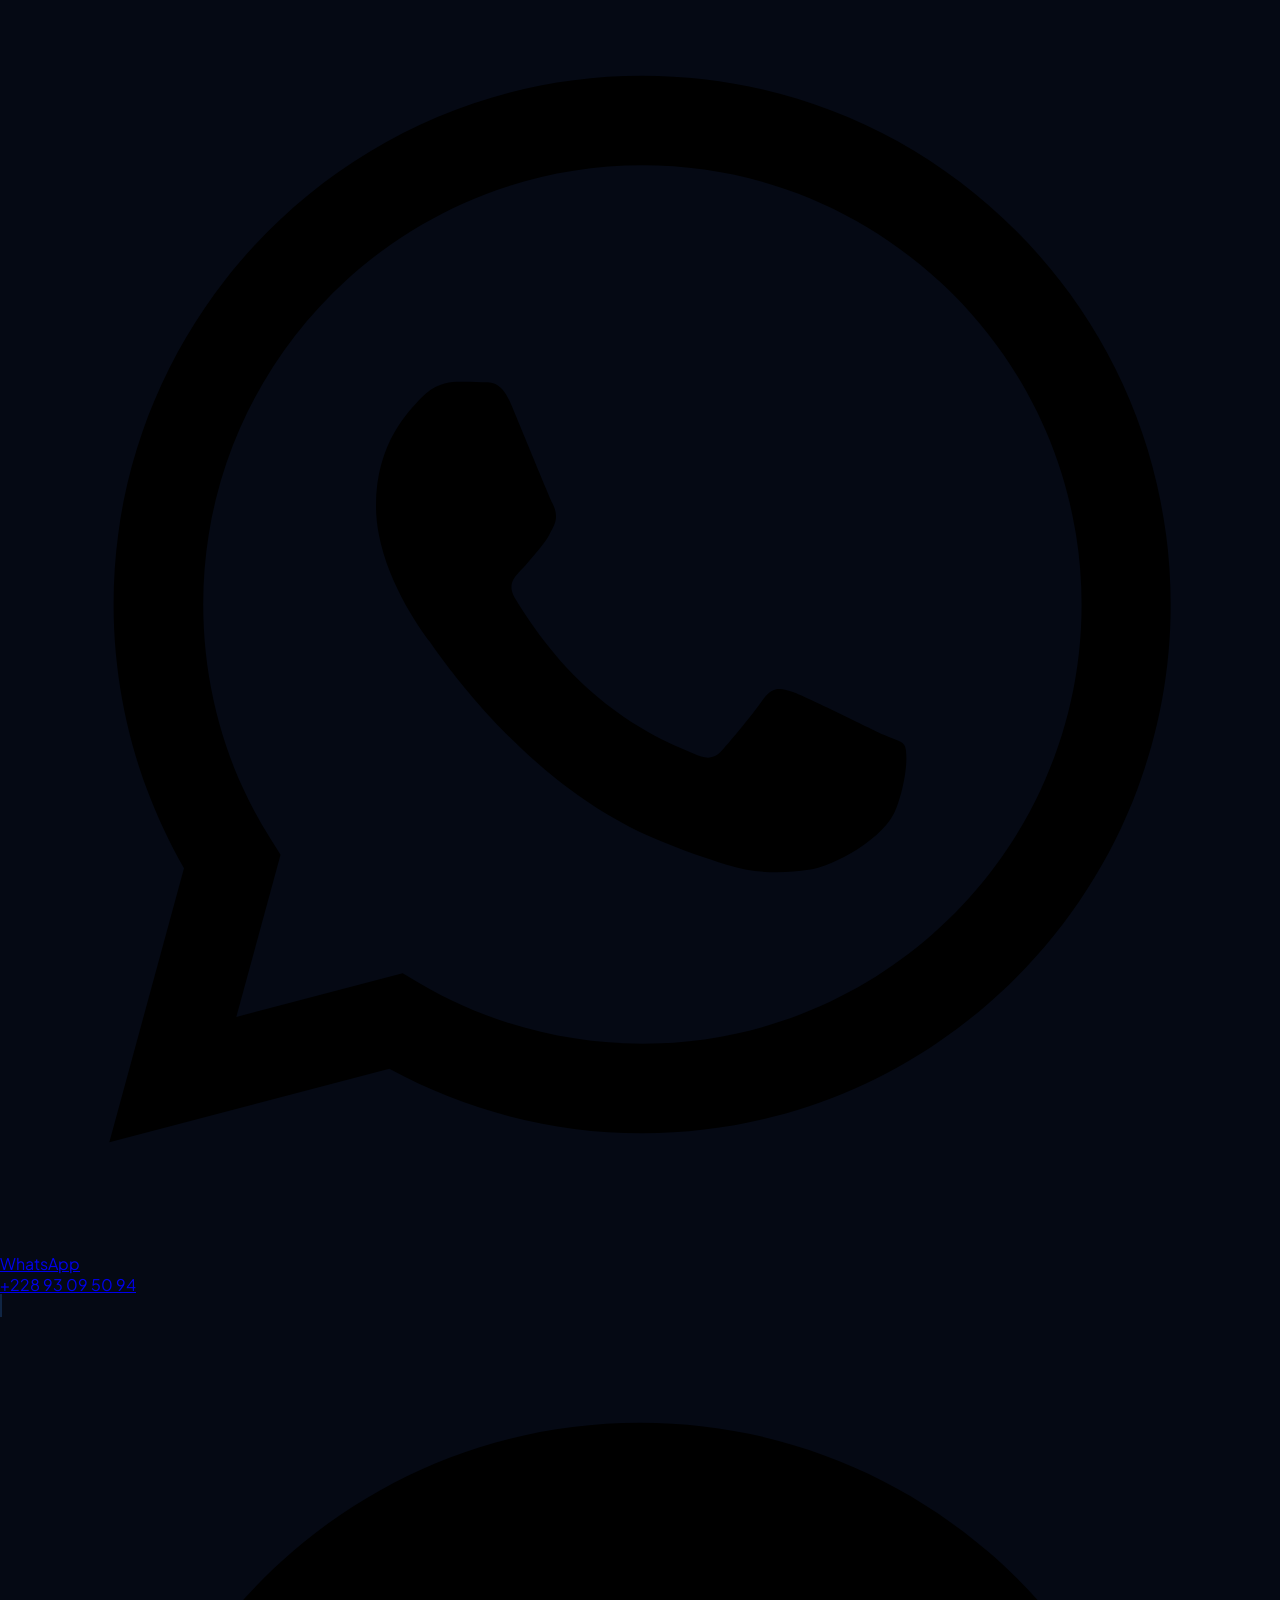
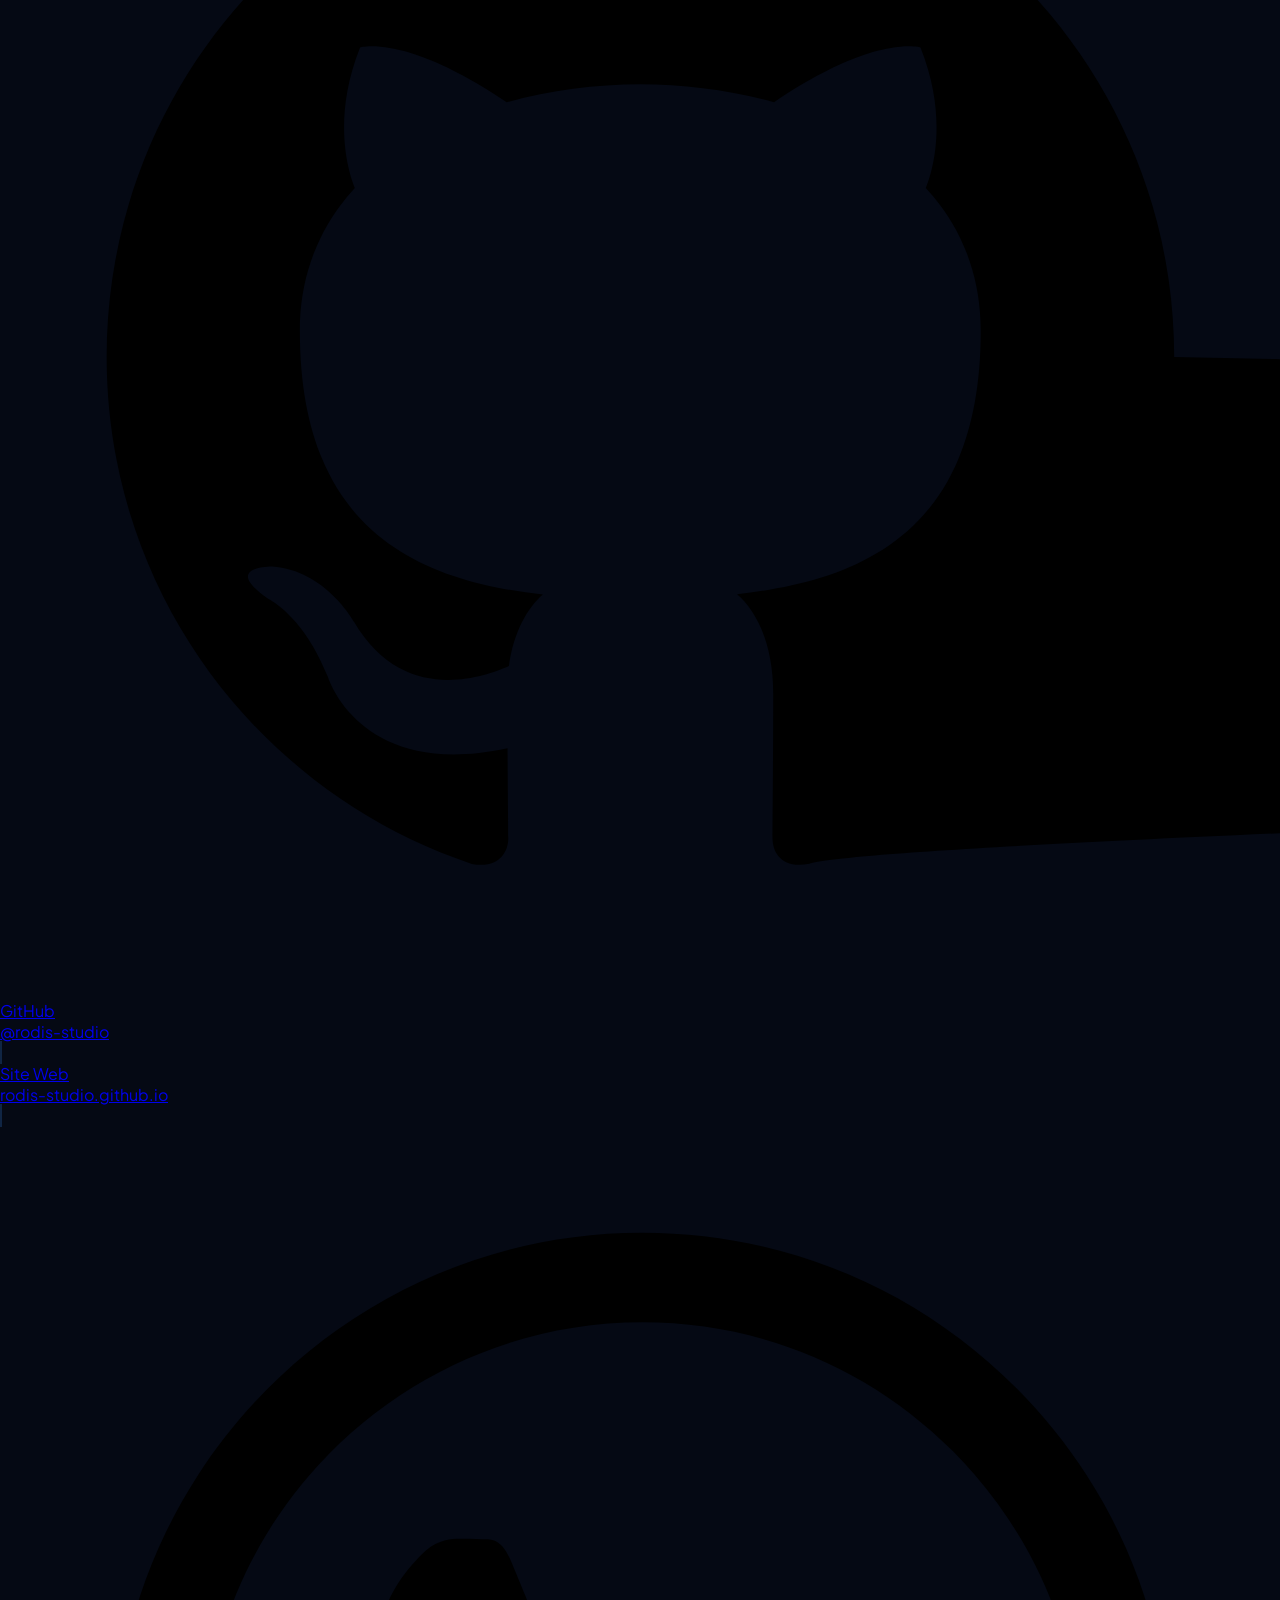
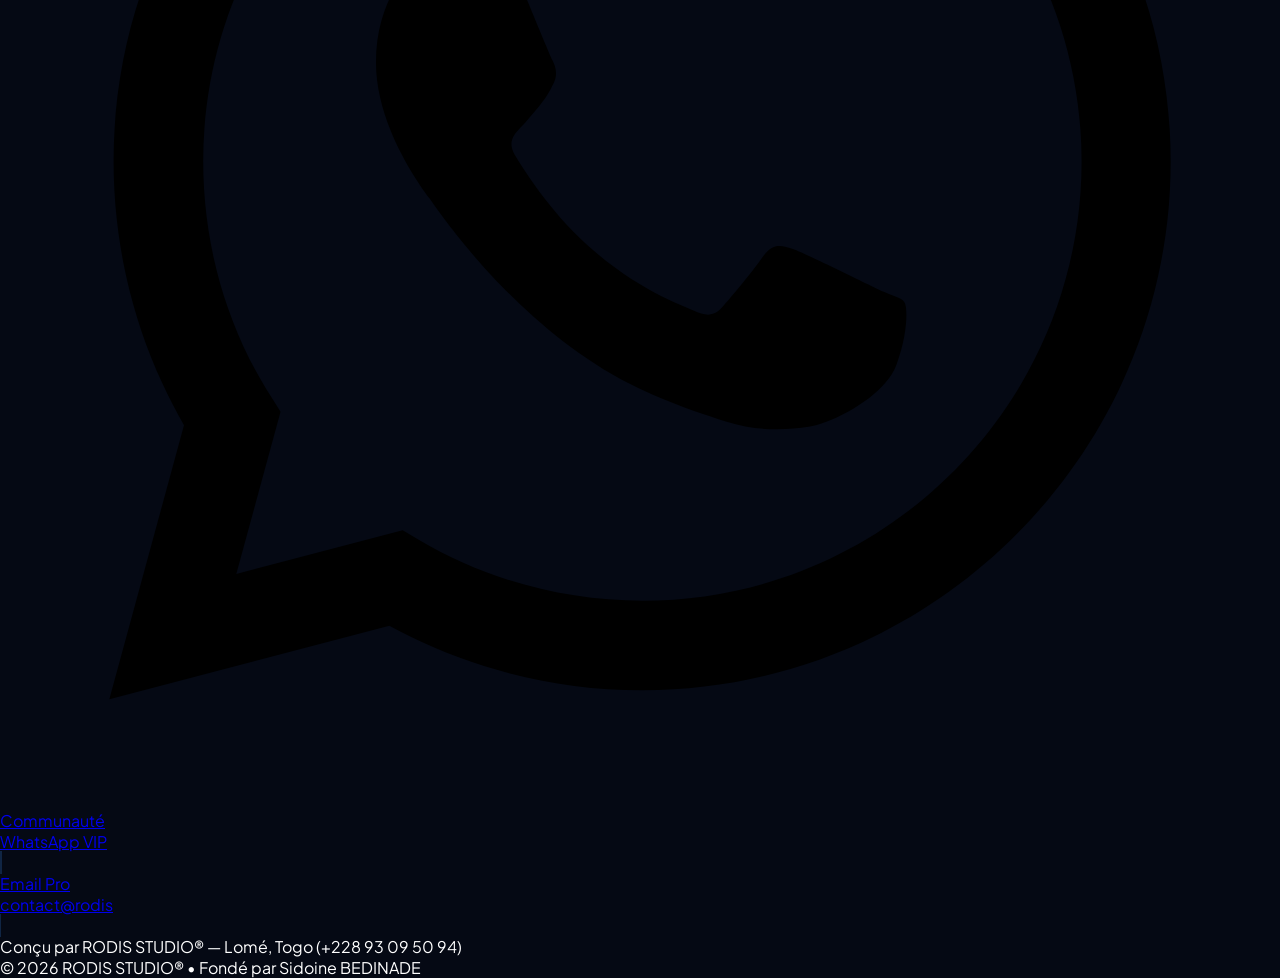
==== commit d7990d6e: "feat: integration des vrais logos vectoriels SVG officiels WhatsApp et GitHub" ====
--- a/index.html
+++ b/index.html
@@ -314,7 +314,10 @@
       <!-- Right: CTA + Burger -->
       <div class="flex items-center gap-3">
         <a href="https://wa.me/22893095094" target="_blank" class="btn-azure px-5 py-2.5 text-sm font-bold tracking-wide hidden sm:inline-flex items-center gap-2 rounded-xl">
-          <i data-lucide="message-square" class="w-4 h-4"></i> Me contacter
+          <svg class="w-4 h-4 fill-current" viewBox="0 0 24 24">
+            <path d="M12.04 2C6.58 2 2.13 6.45 2.13 11.91C2.13 13.66 2.59 15.36 3.45 16.86L2.05 22L7.3 20.62C8.75 21.41 10.38 21.83 12.04 21.83C17.5 21.83 21.95 17.38 21.95 11.92C21.95 9.27 20.92 6.78 19.05 4.91C17.18 3.03 14.69 2 12.04 2ZM12.05 20.15C10.57 20.15 9.12 19.76 7.85 19.01L7.55 18.83L4.43 19.65L5.26 16.61L5.06 16.29C4.24 14.99 3.81 13.47 3.81 11.91C3.81 7.37 7.5 3.68 12.05 3.68C14.25 3.68 16.31 4.54 17.87 6.1C19.42 7.66 20.28 9.72 20.28 11.92C20.28 16.46 16.59 20.15 12.05 20.15ZM16.57 14.36C16.32 14.24 15.1 13.64 14.88 13.56C14.65 13.48 14.49 13.44 14.32 13.68C14.16 13.92 13.69 14.49 13.54 14.65C13.4 14.81 13.25 14.83 13 14.71C12.75 14.59 11.96 14.33 11.02 13.49C10.29 12.84 9.8 12.03 9.65 11.79C9.51 11.54 9.64 11.41 9.76 11.28C9.87 11.17 10.01 10.99 10.13 10.85C10.25 10.71 10.3 10.61 10.38 10.45C10.46 10.28 10.42 10.14 10.36 10.02C10.3 9.9 9.8 8.68 9.59 8.18C9.39 7.69 9.18 7.76 9.03 7.75C8.88 7.74 8.72 7.74 8.56 7.74C8.39 7.74 8.13 7.8 7.9 8.04C7.68 8.28 7.05 8.87 7.05 10.07C7.05 11.27 7.92 12.43 8.04 12.59C8.17 12.75 9.77 15.22 12.22 16.28C12.8 16.53 13.26 16.68 13.61 16.79C14.2 16.98 14.74 16.95 15.16 16.89C15.63 16.82 16.61 16.3 16.81 15.72C17.02 15.15 17.02 14.66 16.96 14.56C16.9 14.46 16.82 14.48 16.57 14.36Z"/>
+          </svg>
+          Me contacter
         </a>
         <button id="burger" class="lg:hidden flex flex-col gap-1.5 p-2 focus:outline-none" aria-label="Menu de navigation">
           <span class="block w-6 h-[2px] bg-white transition-all" id="bar1"></span>
@@ -1107,9 +1110,11 @@
 
       <!-- Social Cards Grid (jeremietefa style) -->
       <div class="grid grid-cols-2 sm:grid-cols-3 lg:grid-cols-5 gap-3 pt-6 pb-10 border-t border-white/5">
-        <a href="https://wa.me/22893095094" target="_blank" class="social-card p-3 rounded-xl flex items-center gap-3">
-          <div class="w-8 h-8 rounded-lg bg-emerald-500/20 text-emerald-400 flex items-center justify-center shrink-0">
-            <i data-lucide="message-circle" class="w-4 h-4"></i>
+        <a href="https://wa.me/22893095094" target="_blank" class="social-card p-3 rounded-xl flex items-center gap-3 group">
+          <div class="w-8 h-8 rounded-lg bg-[#25D366]/20 text-[#25D366] flex items-center justify-center shrink-0 group-hover:scale-110 transition-transform">
+            <svg class="w-4 h-4 fill-current" viewBox="0 0 24 24">
+              <path d="M12.04 2C6.58 2 2.13 6.45 2.13 11.91C2.13 13.66 2.59 15.36 3.45 16.86L2.05 22L7.3 20.62C8.75 21.41 10.38 21.83 12.04 21.83C17.5 21.83 21.95 17.38 21.95 11.92C21.95 9.27 20.92 6.78 19.05 4.91C17.18 3.03 14.69 2 12.04 2ZM12.05 20.15C10.57 20.15 9.12 19.76 7.85 19.01L7.55 18.83L4.43 19.65L5.26 16.61L5.06 16.29C4.24 14.99 3.81 13.47 3.81 11.91C3.81 7.37 7.5 3.68 12.05 3.68C14.25 3.68 16.31 4.54 17.87 6.1C19.42 7.66 20.28 9.72 20.28 11.92C20.28 16.46 16.59 20.15 12.05 20.15ZM16.57 14.36C16.32 14.24 15.1 13.64 14.88 13.56C14.65 13.48 14.49 13.44 14.32 13.68C14.16 13.92 13.69 14.49 13.54 14.65C13.4 14.81 13.25 14.83 13 14.71C12.75 14.59 11.96 14.33 11.02 13.49C10.29 12.84 9.8 12.03 9.65 11.79C9.51 11.54 9.64 11.41 9.76 11.28C9.87 11.17 10.01 10.99 10.13 10.85C10.25 10.71 10.3 10.61 10.38 10.45C10.46 10.28 10.42 10.14 10.36 10.02C10.3 9.9 9.8 8.68 9.59 8.18C9.39 7.69 9.18 7.76 9.03 7.75C8.88 7.74 8.72 7.74 8.56 7.74C8.39 7.74 8.13 7.8 7.9 8.04C7.68 8.28 7.05 8.87 7.05 10.07C7.05 11.27 7.92 12.43 8.04 12.59C8.17 12.75 9.77 15.22 12.22 16.28C12.8 16.53 13.26 16.68 13.61 16.79C14.2 16.98 14.74 16.95 15.16 16.89C15.63 16.82 16.61 16.3 16.81 15.72C17.02 15.15 17.02 14.66 16.96 14.56C16.9 14.46 16.82 14.48 16.57 14.36Z"/>
+            </svg>
           </div>
           <div class="min-w-0">
             <p class="text-xs font-bold text-white truncate">WhatsApp</p>
@@ -1117,9 +1122,11 @@
           </div>
         </a>
 
-        <a href="https://github.com/rodis-studio" target="_blank" class="social-card p-3 rounded-xl flex items-center gap-3">
-          <div class="w-8 h-8 rounded-lg bg-gray-500/20 text-gray-300 flex items-center justify-center shrink-0">
-            <i data-lucide="github" class="w-4 h-4"></i>
+        <a href="https://github.com/rodis-studio" target="_blank" class="social-card p-3 rounded-xl flex items-center gap-3 group">
+          <div class="w-8 h-8 rounded-lg bg-white/10 text-white flex items-center justify-center shrink-0 group-hover:scale-110 transition-transform">
+            <svg class="w-4 h-4 fill-current" viewBox="0 0 24 24">
+              <path d="M12 2C6.477 2 2 6.484 2 12.017C2 16.442 4.869 20.197 8.847 21.523C9.347 21.616 9.53 21.306 9.53 21.041C9.53 20.806 9.521 20.181 9.516 19.355C6.734 19.959 6.147 18.016 6.147 18.016C5.692 16.862 5.034 16.555 5.034 16.555C4.127 15.935 5.103 15.948 5.103 15.948C6.106 16.019 6.635 16.98 6.635 16.98C7.527 18.51 8.972 18.067 9.542 17.812C9.633 17.165 9.892 16.724 10.178 16.474C7.957 16.222 5.622 15.362 5.622 11.531C5.622 10.439 6.012 9.547 6.653 8.849C6.55 8.597 6.206 7.58 6.751 6.216C6.751 6.216 7.591 5.947 9.501 7.242C10.3 7.02 11.154 6.909 12.006 6.905C12.857 6.909 13.712 7.02 14.513 7.242C16.421 5.947 17.259 6.216 17.259 6.216C17.806 7.58 17.462 8.597 17.359 8.849C18.003 9.547 18.389 10.439 18.389 11.531C18.389 15.372 16.05 16.219 13.82 16.466C14.178 16.774 14.498 17.387 14.498 18.324C14.498 19.67 14.485 20.755 14.485 21.041C14.485 21.31 14.664 21.624 15.174 21.521C19.149 20.193 222.016 16.44 22.016 12.017C22.016 6.484 17.536 2 12 2Z"/>
+            </svg>
           </div>
           <div class="min-w-0">
             <p class="text-xs font-bold text-white truncate">GitHub</p>
@@ -1127,8 +1134,8 @@
           </div>
         </a>
 
-        <a href="https://rodis-studio.github.io/" target="_blank" class="social-card p-3 rounded-xl flex items-center gap-3">
-          <div class="w-8 h-8 rounded-lg bg-azure/20 text-azure-light flex items-center justify-center shrink-0">
+        <a href="https://rodis-studio.github.io/" target="_blank" class="social-card p-3 rounded-xl flex items-center gap-3 group">
+          <div class="w-8 h-8 rounded-lg bg-azure/20 text-azure-light flex items-center justify-center shrink-0 group-hover:scale-110 transition-transform">
             <i data-lucide="globe" class="w-4 h-4"></i>
           </div>
           <div class="min-w-0">
@@ -1137,18 +1144,20 @@
           </div>
         </a>
 
-        <a href="https://wa.me/22893095094?text=Bonjour%20Sidoine%20%F0%9F%91%8B%20Je%20veux%20rejoindre%20la%20communaut%C3%A9" target="_blank" class="social-card p-3 rounded-xl flex items-center gap-3">
-          <div class="w-8 h-8 rounded-lg bg-purple-500/20 text-purple-400 flex items-center justify-center shrink-0">
-            <i data-lucide="users" class="w-4 h-4"></i>
+        <a href="https://wa.me/22893095094?text=Bonjour%20Sidoine%20%F0%9F%91%8B%20Je%20veux%20rejoindre%20la%20communaut%C3%A9" target="_blank" class="social-card p-3 rounded-xl flex items-center gap-3 group">
+          <div class="w-8 h-8 rounded-lg bg-[#25D366]/20 text-[#25D366] flex items-center justify-center shrink-0 group-hover:scale-110 transition-transform">
+            <svg class="w-4 h-4 fill-current" viewBox="0 0 24 24">
+              <path d="M12.04 2C6.58 2 2.13 6.45 2.13 11.91C2.13 13.66 2.59 15.36 3.45 16.86L2.05 22L7.3 20.62C8.75 21.41 10.38 21.83 12.04 21.83C17.5 21.83 21.95 17.38 21.95 11.92C21.95 9.27 20.92 6.78 19.05 4.91C17.18 3.03 14.69 2 12.04 2ZM12.05 20.15C10.57 20.15 9.12 19.76 7.85 19.01L7.55 18.83L4.43 19.65L5.26 16.61L5.06 16.29C4.24 14.99 3.81 13.47 3.81 11.91C3.81 7.37 7.5 3.68 12.05 3.68C14.25 3.68 16.31 4.54 17.87 6.1C19.42 7.66 20.28 9.72 20.28 11.92C20.28 16.46 16.59 20.15 12.05 20.15ZM16.57 14.36C16.32 14.24 15.1 13.64 14.88 13.56C14.65 13.48 14.49 13.44 14.32 13.68C14.16 13.92 13.69 14.49 13.54 14.65C13.4 14.81 13.25 14.83 13 14.71C12.75 14.59 11.96 14.33 11.02 13.49C10.29 12.84 9.8 12.03 9.65 11.79C9.51 11.54 9.64 11.41 9.76 11.28C9.87 11.17 10.01 10.99 10.13 10.85C10.25 10.71 10.3 10.61 10.38 10.45C10.46 10.28 10.42 10.14 10.36 10.02C10.3 9.9 9.8 8.68 9.59 8.18C9.39 7.69 9.18 7.76 9.03 7.75C8.88 7.74 8.72 7.74 8.56 7.74C8.39 7.74 8.13 7.8 7.9 8.04C7.68 8.28 7.05 8.87 7.05 10.07C7.05 11.27 7.92 12.43 8.04 12.59C8.17 12.75 9.77 15.22 12.22 16.28C12.8 16.53 13.26 16.68 13.61 16.79C14.2 16.98 14.74 16.95 15.16 16.89C15.63 16.82 16.61 16.3 16.81 15.72C17.02 15.15 17.02 14.66 16.96 14.56C16.9 14.46 16.82 14.48 16.57 14.36Z"/>
+            </svg>
           </div>
           <div class="min-w-0">
             <p class="text-xs font-bold text-white truncate">Communauté</p>
-            <p class="text-[11px] text-gray-400 truncate">VIP Vibe Coders</p>
+            <p class="text-[11px] text-gray-400 truncate">WhatsApp VIP</p>
           </div>
         </a>
 
-        <a href="mailto:contact@rodis-studio.com" class="social-card p-3 rounded-xl flex items-center gap-3">
-          <div class="w-8 h-8 rounded-lg bg-amber-500/20 text-amber-400 flex items-center justify-center shrink-0">
+        <a href="mailto:contact@rodis-studio.com" class="social-card p-3 rounded-xl flex items-center gap-3 group">
+          <div class="w-8 h-8 rounded-lg bg-amber-500/20 text-amber-400 flex items-center justify-center shrink-0 group-hover:scale-110 transition-transform">
             <i data-lucide="mail" class="w-4 h-4"></i>
           </div>
           <div class="min-w-0">
